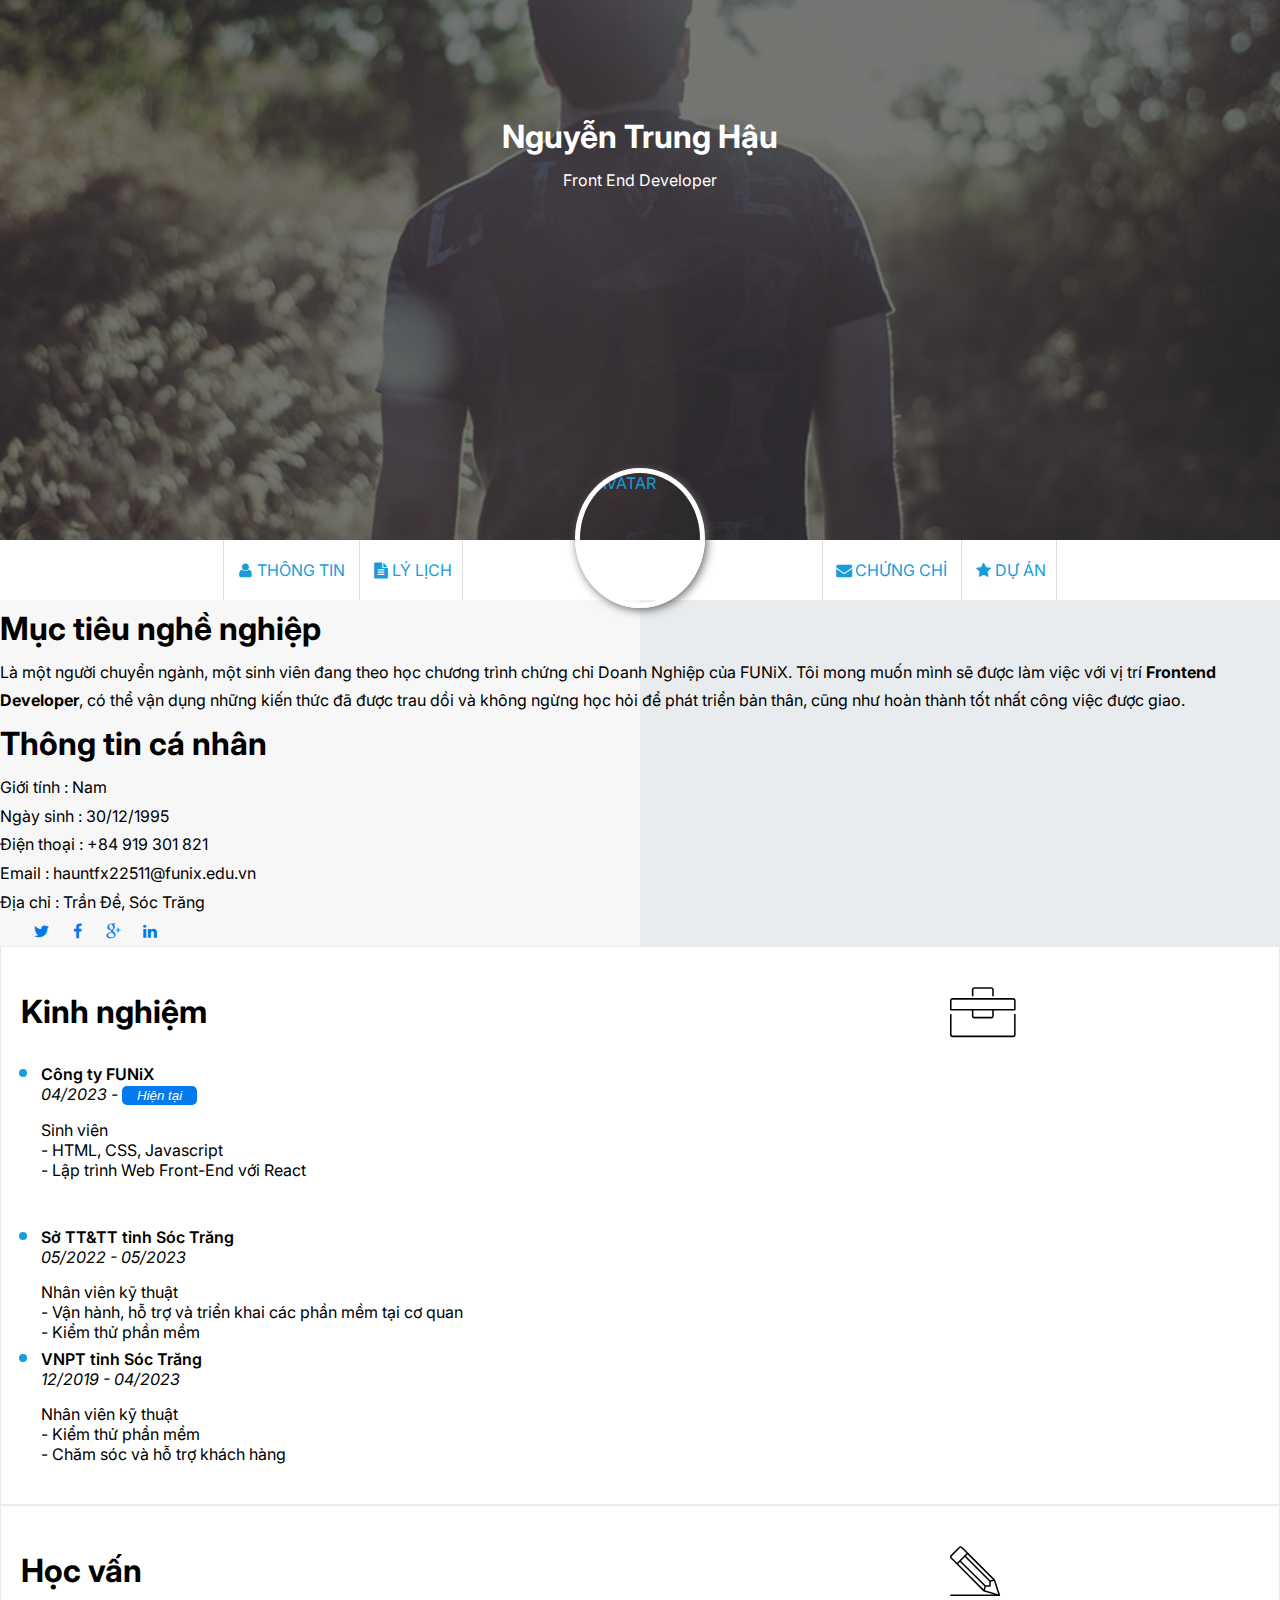
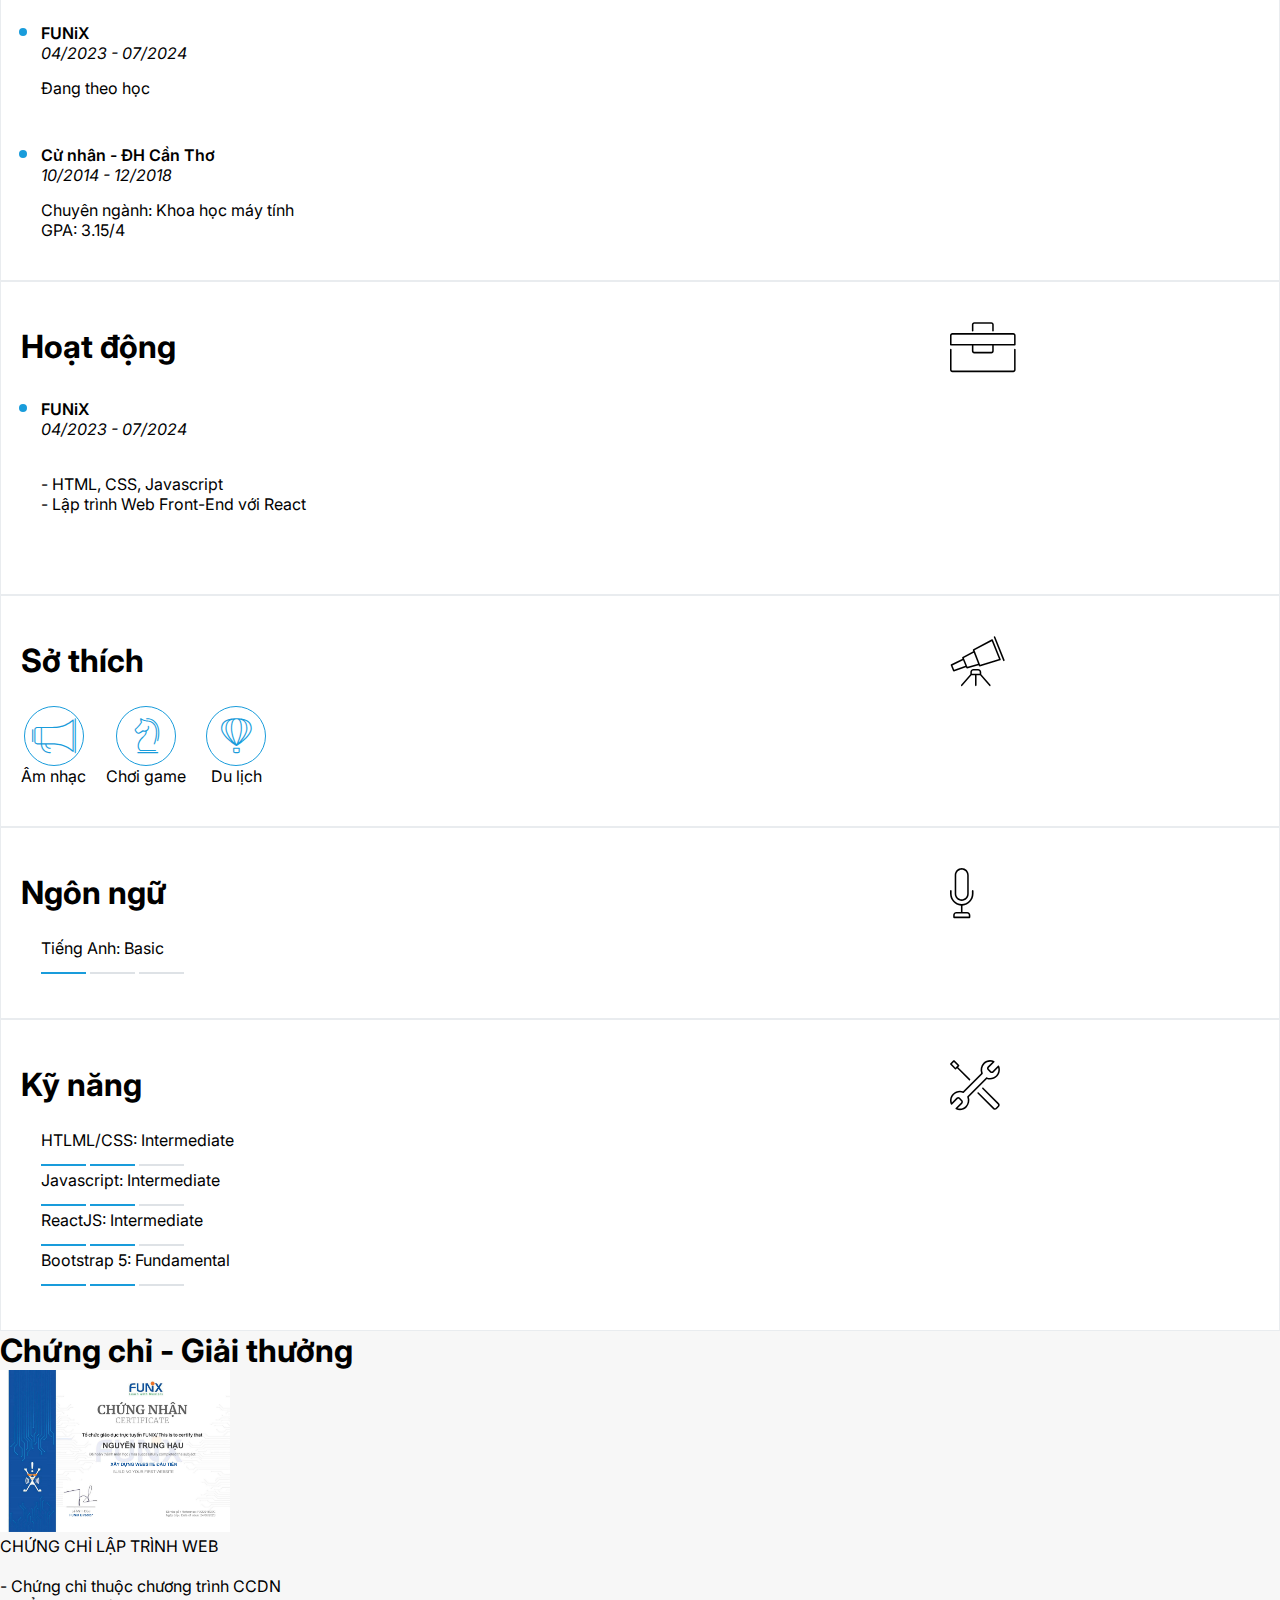
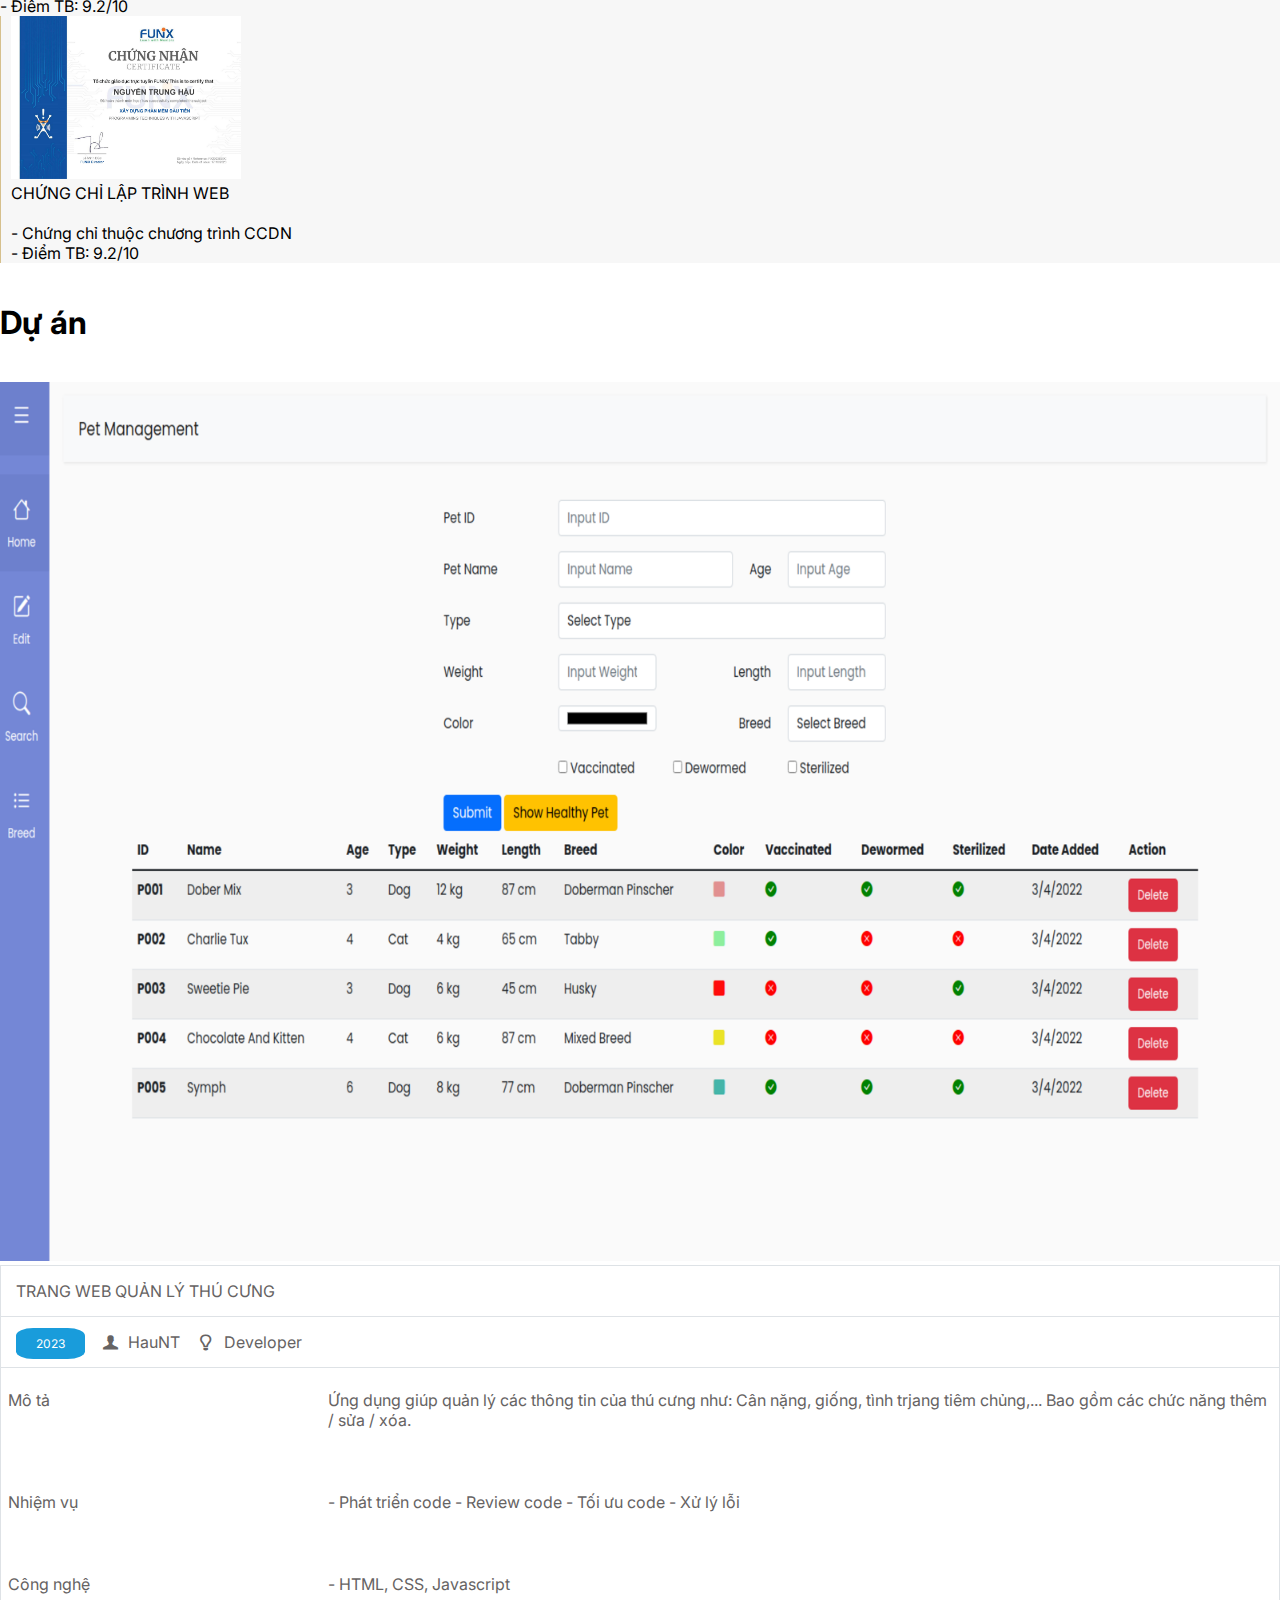
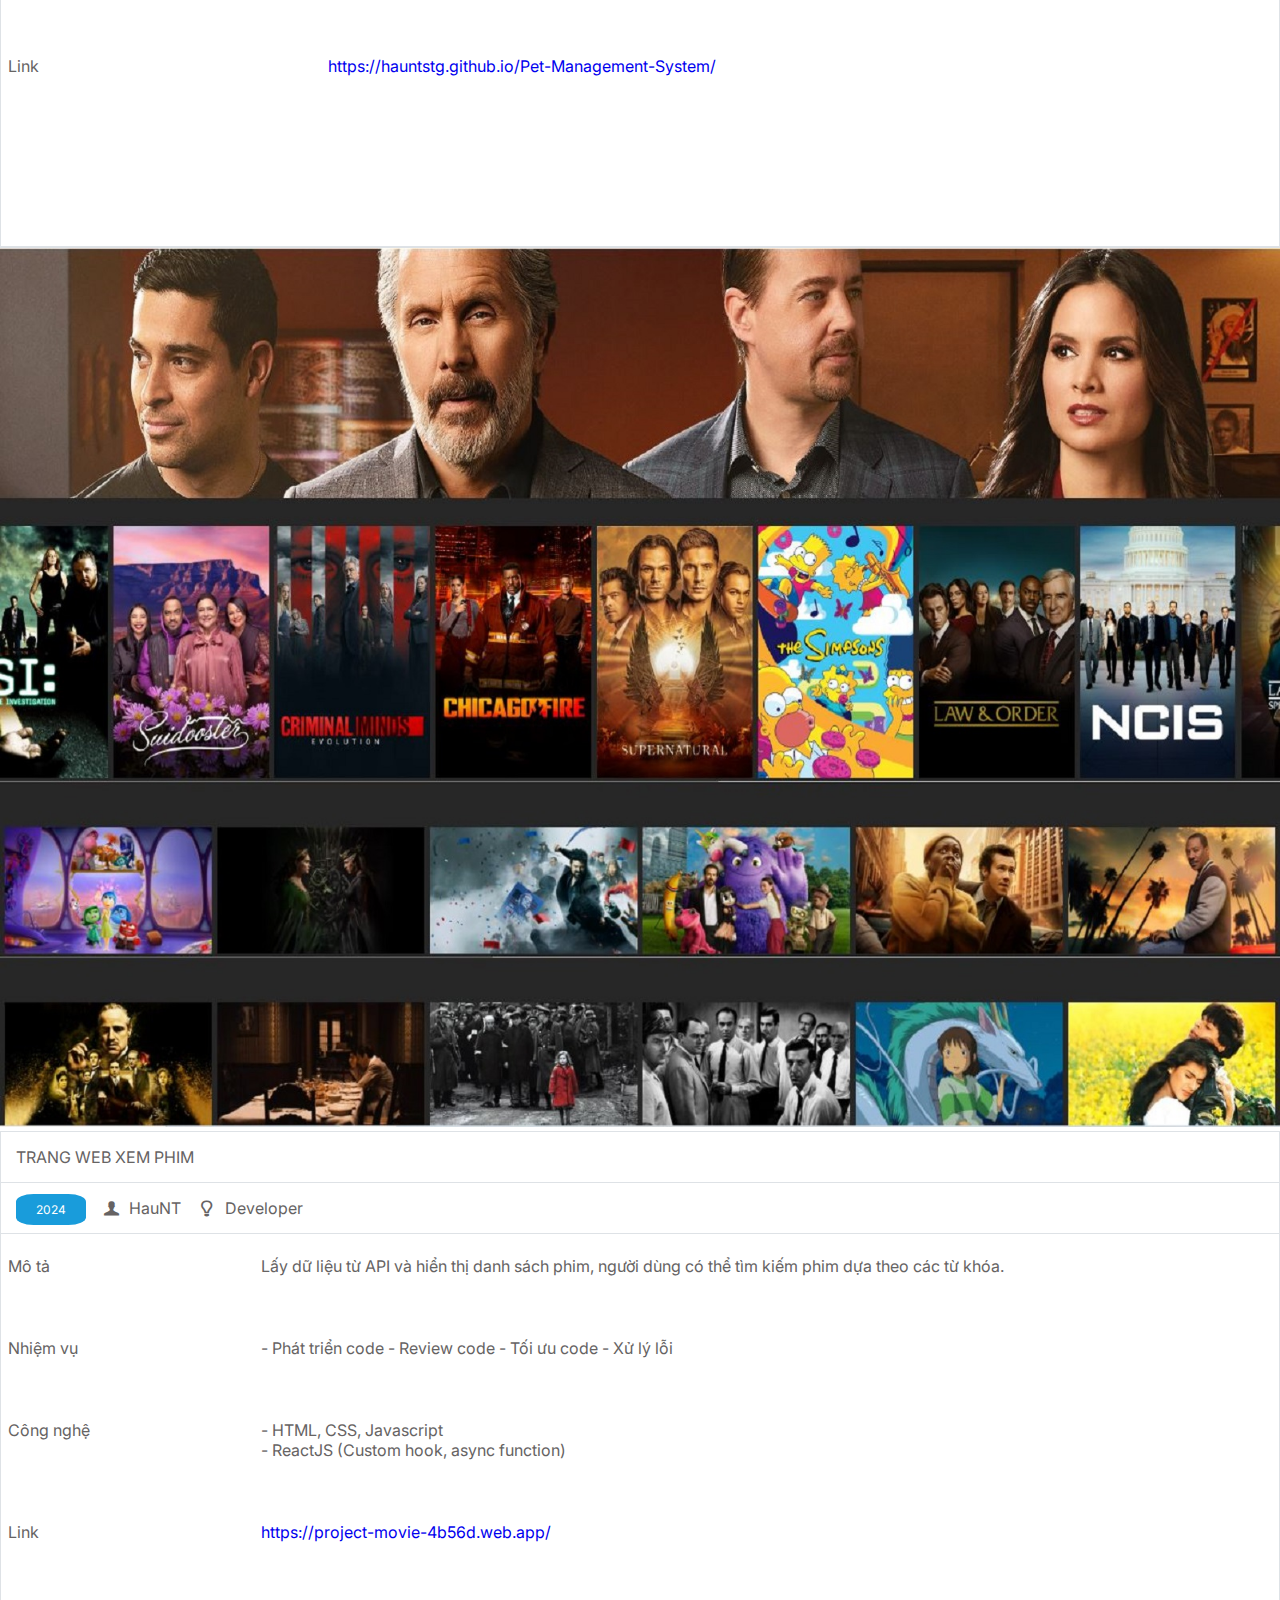
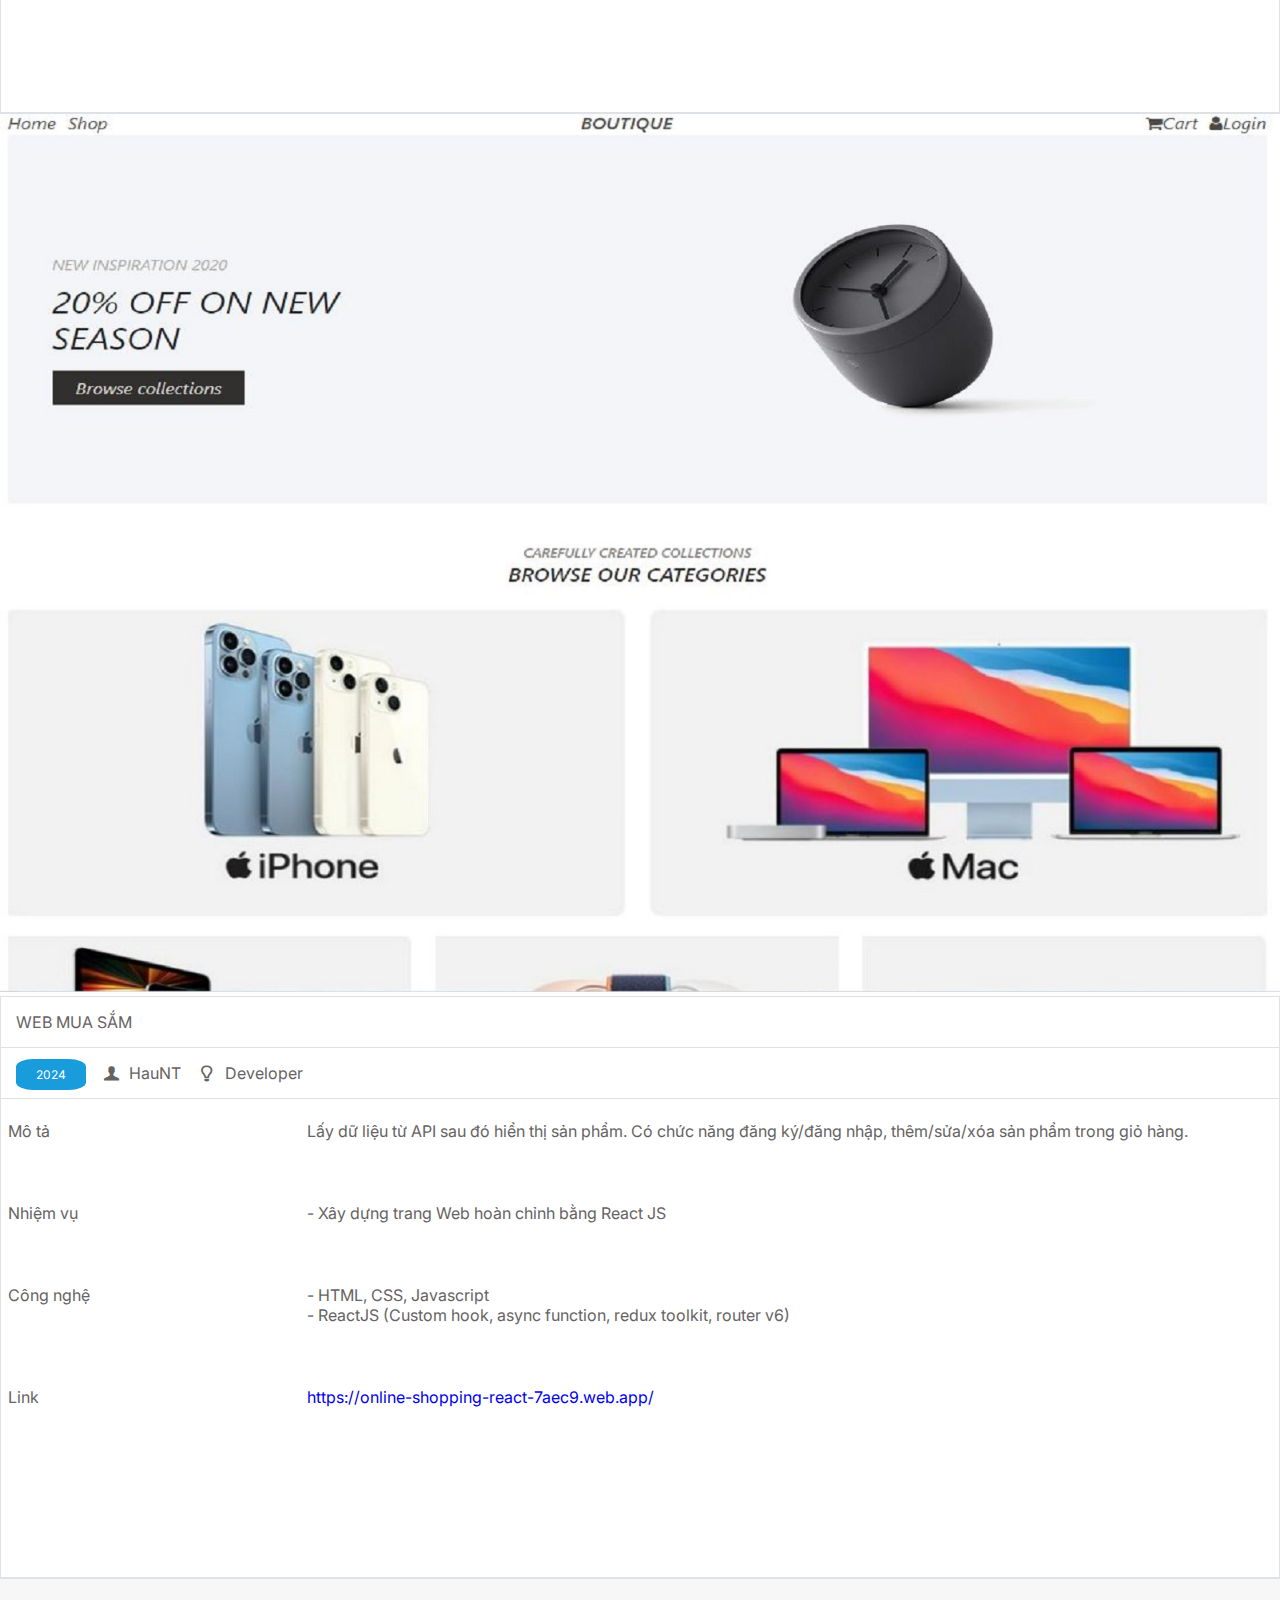
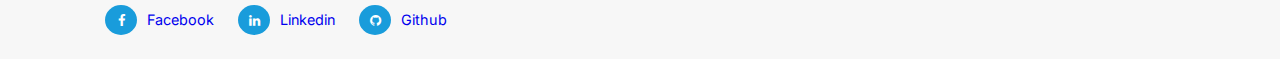
==== index.html @ 124a3ac3 "first commit" ====
<!DOCTYPE html>
<html lang="en">
  <head>
    <meta charset="UTF-8" />
    <meta http-equiv="X-UA-Compatible" content="IE=edge" />
    <meta name="viewport" content="width=device-width, initial-scale=1.0" />
    <link rel="stylesheet" href="./css/font.css" />
    <link rel="stylesheet" href="./css/laptop.css" />
    <link rel="stylesheet" href="./css/tablet.css" />
    <link rel="stylesheet" href="./css/mobile.css" />
    <link rel="preconnect" href="https://fonts.googleapis.com" />
    <link rel="preconnect" href="https://fonts.gstatic.com" crossorigin />
    <link
      href="https://fonts.googleapis.com/css2?family=Inter:wght@400;500;600;700&display=swap"
      rel="stylesheet"
    />
    <link
      href="https://cdn.jsdelivr.net/npm/bootstrap@5.0.2/dist/css/bootstrap.min.css"
      rel="stylesheet"
      integrity="sha384-EVSTQN3/azprG1Anm3QDgpJLIm9Nao0Yz1ztcQTwFspd3yD65VohhpuuCOmLASjC"
      crossorigin="anonymous"
    />
    <title>Assignment 03</title>
  </head>
  <body>
    <div id="banner" class="banner">
      <div class="name-job">
        <h1>Nguyễn Trung Hậu</h1>
        <span>Front End Developer</span>
      </div>
    </div>
    <!-- Navbar -->
    <section id="nav-bar">
      <nav class="container">
        <a href="#target"> <i class="icon-user"></i>Thông tin </a>
        <a href="#personal-info"> <i class="icon-doc-text-inv"></i>Lý lịch </a>
        <a href="#" class="empty">
          <img src="/images/myavatar.JPG" alt="Avatar" class="avatar" />
        </a>
        <a href="#certificate"> <i class="icon-mail-alt"></i>Chứng chỉ </a>
        <a href="#project"> <i class="icon-star-1"></i>Dự Án </a>
      </nav>
    </section>
    <!-- Target & Infor -->
    <section id="about" class="bg-grey">
      <div class="container-fluid">
        <div class="row">
          <div id="target" class="col-sm-6 py-5">
            <h1 class="section-title py-5">Mục tiêu nghề nghiệp</h1>
            <p>
              Là một người chuyển ngành, một sinh viên đang theo học chương
              trình chứng chỉ Doanh Nghiệp của FUNiX. Tôi mong muốn mình sẽ được
              làm việc với vị trí
              <b>Frontend Developer</b>, có thể vận dụng những kiến thức đã được
              trau dồi và không ngừng học hỏi để phát triển bản thân, cũng như
              hoàn thành tốt nhất công việc được giao.
            </p>
          </div>
          <div id="personal-info" class="col-sm-6 py-5">
            <h1 class="section-title py-5">Thông tin cá nhân</h1>
            <ul class="mt-40 info">
              <li><span>Giới tính</span> : Nam</li>
              <li><span>Ngày sinh</span> : 30/12/1995</li>
              <li><span>Điện thoại</span> : +84 919 301 821</li>
              <li><span>Email</span> : hauntfx22511@funix.edu.vn</li>
              <li><span>Địa chỉ</span> : Trần Đề, Sóc Trăng</li>
            </ul>
            <div class="social">
              <a href="https://www.facebook.com/hau.taurus" target="_blank"
                ><i class="icon-twitter"></i
              ></a>
              <a href="https://www.facebook.com/hau.taurus" target="_blank"
                ><i class="icon-facebook"></i
              ></a>
              <a href="https://www.facebook.com/hau.taurus" target="_blank"
                ><i class="icon-gplus"></i
              ></a>
              <a href="https://www.facebook.com/hau.taurus" target="_blank"
                ><i class="icon-linkedin"></i
              ></a>
            </div>
          </div>
        </div>
      </div>
    </section>
    <!-- THONG TIN NGHE NGHIEP -->
    <section id="job-info">
      <div class="container-md py-5">
        <div class="row gx-2 gy-4">
          <div class="col-md-4 col-sm-6">
            <!-- KINH NGHIEM -->
            <div class="experience">
              <h1>Kinh nghiệm</h1>
              <i class="ic-toolbox"></i>
              <div class="ex-detail">
                <ul>
                  <li>
                    <div class="ex-detail-title">Công ty FUNiX</div>
                    <div class="ex-detail-time">
                      04/2023 - <button class="current">Hiện tại</button>
                    </div>
                    Sinh viên
                    <br />- HTML, CSS, Javascript <br />- Lập trình Web
                    Front-End với React <br />
                  </li>
                  <li>
                    <div class="ex-detail-title">Sở TT&TT tỉnh Sóc Trăng</div>
                    <div class="ex-detail-time">05/2022 - 05/2023</div>
                    Nhân viên kỹ thuật
                    <br />- Vận hành, hỗ trợ và triển khai các phần mềm tại cơ
                    quan <br />- Kiểm thử phần mềm <br />
                  </li>
                  <li>
                    <div class="ex-detail-title">VNPT tỉnh Sóc Trăng</div>
                    <div class="ex-detail-time">12/2019 - 04/2023</div>
                    Nhân viên kỹ thuật
                    <br />- Kiểm thử phần mềm <br />- Chăm sóc và hỗ trợ khách
                    hàng <br />
                  </li>
                </ul>
              </div>
            </div>
          </div>
          <div class="col-md-4 col-sm-6">
            <!-- HOC VAN -->
            <div class="education">
              <h1>Học vấn</h1>
              <i class="ic-pencil"></i>
              <div class="edu-detail">
                <ul>
                  <li>
                    <div class="edu-detail-title">FUNiX</div>
                    <div class="edu-detail-time">04/2023 - 07/2024</div>
                    Đang theo học
                    <br />
                  </li>
                  <li>
                    <div class="edu-detail-title">Cử nhân - ĐH Cần Thơ</div>
                    <div class="edu-detail-time">10/2014 - 12/2018</div>
                    Chuyên ngành: Khoa học máy tính
                    <br />GPA: 3.15/4
                  </li>
                </ul>
              </div>
            </div>
          </div>
          <div class="col-md-4 col-sm-6">
            <!-- HOAT DONG -->
            <div class="activity">
              <h1>Hoạt động</h1>
              <i class="ic-toolbox"></i>
              <div class="act-detail">
                <ul>
                  <li>
                    <div class="act-detail-title">FUNiX</div>
                    <div class="act-detail-time">04/2023 - 07/2024</div>
                    <br />- HTML, CSS, Javascript <br />- Lập trình Web
                    Front-End với React <br />
                  </li>
                </ul>
              </div>
            </div>
          </div>
          <div class="col-md-4 col-sm-6">
            <!-- SO THICH -->
            <div class="hobby">
              <h1>Sở thích</h1>
              <i class="ic-telescope"></i>
              <div class="hob-detail">
                <div class="hob-item">
                  <div class="circle">
                    <i class="ic-megaphone"></i>
                  </div>
                  <span>Âm nhạc</span>
                </div>
                <div class="hob-item">
                  <div class="circle">
                    <i class="ic-strategy"></i>
                  </div>
                  <span>Chơi game</span>
                </div>
                <div class="hob-item">
                  <div class="circle">
                    <i class="ic-hotairballoon"></i>
                  </div>
                  <span>Du lịch</span>
                </div>
              </div>
            </div>
          </div>
          <div class="col-md-4 col-sm-6">
            <!-- NGON NGU -->
            <div class="language">
              <h1>Ngôn ngữ</h1>
              <i class="ic-mic"></i>
              <div class="lan-detail">
                <div class="lan-item">
                  <span>Tiếng Anh: Basic</span>
                  <div class="line-level">
                    <span class="level-active"></span>
                    <span class="level-empty"></span>
                    <span class="level-empty"></span>
                  </div>
                </div>
              </div>
            </div>
          </div>
          <div class="col-md-4 col-sm-6">
            <!-- KY NANG -->
            <div class="skill">
              <h1>Kỹ năng</h1>
              <i class="ic-tools-2"></i>
              <div class="skill-detail">
                <div class="skill-item">
                  <span>HTLML/CSS: Intermediate</span>
                  <div class="line-level">
                    <span class="level-active"></span>
                    <span class="level-active"></span>
                    <span class="level-empty"></span>
                  </div>
                </div>
                <div class="skill-item">
                  <span>Javascript: Intermediate</span>
                  <div class="line-level">
                    <span class="level-active"></span>
                    <span class="level-active"></span>
                    <span class="level-empty"></span>
                  </div>
                </div>
                <div class="skill-item">
                  <span>ReactJS: Intermediate</span>
                  <div class="line-level">
                    <span class="level-active"></span>
                    <span class="level-active"></span>
                    <span class="level-empty"></span>
                  </div>
                </div>
                <div class="skill-item">
                  <span>Bootstrap 5: Fundamental</span>
                  <div class="line-level">
                    <span class="level-active"></span>
                    <span class="level-active"></span>
                    <span class="level-empty"></span>
                  </div>
                </div>
              </div>
            </div>
          </div>
        </div>
      </div>
    </section>

    <!-- CHUNG CHI, GIAI THUONG -->
    <section id="certificate" class="bg-grey">
      <div class="container-md py-5">
        <h1 class="section-title pb-5">Chứng chỉ - Giải thưởng</h1>
        <div class="row row-cols-1 row-cols-sm-2 cer-list px-3">
          <div class="cer-item col d-flex flex-column flex-lg-row ps-0">
            <img src="images/html_css.jpg" alt="Certificate 1" />
            <div class="item-content">
              CHỨNG CHỈ LẬP TRÌNH WEB <br /><br />
              - Chứng chỉ thuộc chương trình CCDN <br />
              - Điểm TB: 9.2/10
            </div>
          </div>
          <div class="cer-item col d-flex flex-column flex-lg-row ps-0">
            <img src="images/javascript.jpg" alt="Certificate 1" />
            <div class="item-content">
              CHỨNG CHỈ LẬP TRÌNH WEB <br /><br />
              - Chứng chỉ thuộc chương trình CCDN <br />
              - Điểm TB: 9.2/10
            </div>
          </div>
        </div>
      </div>
    </section>

    <!-- DU AN -->
    <section id="project" class="mb-5">
      <div class="container-md">
        <h1 class="section-title">Dự án</h1>
        <div class="row pro-detail">
          <div class="col-sm-4">
            <a href="project_pet.html" target="_blank">
              <div class="pro-item">
                <img src="/images/project_2.png" alt="Project 2" />
                <div class="row1">TRANG WEB QUẢN LÝ THÚ CƯNG</div>
                <div class="row2">
                  <span>2023</span>
                  <span><i class="icon-user-1"></i>HauNT</span>
                  <span><i class="icon-lamp"></i>Developer</span>
                </div>
                <!-- TABLE -->
                <div class="row3">
                  <table class="pro-table">
                    <tr>
                      <td style="width: 25%">Mô tả</td>
                      <td>
                        Ứng dụng giúp quản lý các thông tin của thú cưng như:
                        Cân nặng, giống, tình trjang tiêm chủng,... Bao gồm các
                        chức năng thêm / sửa / xóa.
                      </td>
                    </tr>
                    <tr>
                      <td style="width: 25%">Nhiệm vụ</td>
                      <td>
                        - Phát triển code - Review code - Tối ưu code - Xử lý
                        lỗi
                      </td>
                    </tr>
                    <tr>
                      <td style="width: 25%">Công nghệ</td>
                      <td>- HTML, CSS, Javascript</td>
                    </tr>
                    <tr>
                      <td style="width: 25%">Link</td>
                      <td>
                        <a
                          href="https://hauntstg.github.io/Pet-Management-System"
                          target="_blank"
                          >https://hauntstg.github.io/Pet-Management-System/</a
                        >
                      </td>
                    </tr>
                  </table>
                </div>
              </div>
            </a>
          </div>
          <div class="col-sm-4">
            <a href="project_news.html" target="_blank">
              <div class="pro-item">
                <img src="/images/project_2.jpg" alt="Project 3" />
                <div class="row1">TRANG WEB XEM PHIM</div>
                <div class="row2">
                  <span>2024</span>
                  <span><i class="icon-user-1"></i>HauNT</span>
                  <span><i class="icon-lamp"></i>Developer</span>
                </div>
                <!-- TABLE -->
                <div class="row3">
                  <table class="pro-table">
                    <tr>
                      <td style="width: 25%">Mô tả</td>
                      <td>
                        Lấy dữ liệu từ API và hiển thị danh sách phim, người
                        dùng có thể tìm kiếm phim dựa theo các từ khóa.
                      </td>
                    </tr>
                    <tr>
                      <td style="width: 25%">Nhiệm vụ</td>
                      <td>
                        - Phát triển code - Review code - Tối ưu code - Xử lý
                        lỗi
                      </td>
                    </tr>
                    <tr>
                      <td style="width: 25%">Công nghệ</td>
                      <td>- HTML, CSS, Javascript </br> - ReactJS (Custom hook, async function)</td>
                    </tr>
                    <tr>
                      <td style="width: 25%">Link</td>
                      <td>
                        <a
                          href="https://project-movie-4b56d.web.app"
                          target="_blank"
                          >https://project-movie-4b56d.web.app/</a
                        >
                      </td>
                    </tr>
                  </table>
                </div>
              </div>
            </a>
          </div>
          <div class="col-sm-4">
            <a href="project_cv.html" target="_blank">
              <div class="pro-item">
                <img src="/images/project_3.jpg" alt="Project 1" />
                <div class="row1">WEB MUA SẮM</div>
                <div class="row2">
                  <span>2024</span>
                  <span><i class="icon-user-1"></i>HauNT</span>
                  <span><i class="icon-lamp"></i>Developer</span>
                </div>
                <!-- TABLE -->
                <div class="row3">
                  <table class="pro-table">
                    <tr>
                      <td style="width: 25%">Mô tả</td>
                      <td>
                        Lấy dữ liệu từ API sau đó hiển thị sản phẩm. Có chức năng đăng ký/đăng nhập, thêm/sửa/xóa sản phẩm trong giỏ hàng.
                      </td>
                    </tr>
                    <tr>
                      <td style="width: 25%">Nhiệm vụ</td>
                      <td>
                        - Xây dựng trang Web hoàn chỉnh bằng React JS
                      </td>
                    </tr>
                    <tr>
                      <td style="width: 25%">Công nghệ</td>
                      <td>- HTML, CSS, Javascript</br> - ReactJS (Custom hook, async function, redux toolkit, router v6)</td>
                    </tr>
                    <tr>
                      <td style="width: 25%">Link</td>
                      <td>
                        <a
                          href="https://online-shopping-react-7aec9.web.app"
                          target="_blank"
                          >https://online-shopping-react-7aec9.web.app/</a
                        >
                      </td>
                    </tr>
                  </table>
                </div>
              </div>
            </a>
          </div>
        </div>
      </div>
    </section>

    <!-- FOOTER -->
    <section id="footer" class="bg-grey">
      <div class="container">
        <div class="row">
          <div class="col-12">
            <ul class="d-flex justify-content-center">
              <li>
                <a href="https://www.facebook.com/hau.taurus" target="_blank"
                  ><i class="icon-facebook"></i>Facebook</a
                >
              </li>
              <li>
                <a href="https://www.facebook.com/hau.taurus" target="_blank"
                  ><i class="icon-linkedin"></i>Linkedin</a
                >
              </li>
              <li>
                <a href="https://github.com/hauntstg" target="_blank"
                  ><i class="icon-github-circled"></i>Github</a
                >
              </li>
            </ul>
          </div>
        </div>
      </div>
    </section>
  </body>
</html>
---- css/font.css ----
@font-face {
	font-family: 'open_sanslight';
	src: url('../fonts/OpenSans-Light-webfont.eot');
	src: url('../fonts/OpenSans-Light-webfont.eot#iefix') format('embedded-opentype'),
		url('../fonts/OpenSans-Light-webfont.woff') format('woff'),
		url('../fonts/OpenSans-Light-webfont.ttf') format('truetype'),
		url('../fonts/OpenSans-Light-webfont.svg#open_sanslight') format('svg');
	font-weight: normal;
	font-style: normal;

}

@font-face {
	font-family: 'open_sansitalic';
	src: url('../fonts/OpenSans-Italic-webfont.eot');
	src: url('../fonts/OpenSans-Italic-webfont.eot#iefix') format('embedded-opentype'),
		url('../fonts/OpenSans-Italic-webfont.woff') format('woff'),
		url('../fonts/OpenSans-Italic-webfont.ttf') format('truetype'),
		url('../fonts/OpenSans-Italic-webfont.svg#open_sansitalic') format('svg');
	font-weight: normal;
	font-style: normal;

}

@font-face {
	font-family: 'open_sanssemibold';
	src: url('../fonts/OpenSans-Semibold-webfont.eot');
	src: url('../fonts/OpenSans-Semibold-webfont.eot#iefix') format('embedded-opentype'),
		url('../fonts/OpenSans-Semibold-webfont.woff') format('woff'),
		url('../fonts/OpenSans-Semibold-webfont.ttf') format('truetype'),
		url('../fonts/OpenSans-Semibold-webfont.svg#open_sanssemibold') format('svg');
	font-weight: normal;
	font-style: normal;

}


@font-face {
	font-family: 'open_sanslight_italic';
	src: url('../fonts/OpenSans-LightItalic-webfont.eot');
	src: url('../fonts/OpenSans-LightItalic-webfont.eot#iefix') format('embedded-opentype'),
		url('../fonts/OpenSans-LightItalic-webfont.woff') format('woff'),
		url('../fonts/OpenSans-LightItalic-webfont.ttf') format('truetype'),
		url('../fonts/OpenSans-LightItalic-webfont.svg#open_sanslight_italic') format('svg');
	font-weight: normal;
	font-style: normal;

}

@font-face {
	font-family: 'open_sansregular';
	src: url('../fonts/OpenSans-Regular-webfont.eot');
	src: url('../fonts/OpenSans-Regular-webfont.eot#iefix') format('embedded-opentype'),
		url('../fonts/OpenSans-Regular-webfont.woff') format('woff'),
		url('../fonts/OpenSans-Regular-webfont.ttf') format('truetype'),
		url('../fonts/OpenSans-Regular-webfont.svg#open_sansregular') format('svg');
	font-weight: normal;
	font-style: normal;

}


@font-face {
	font-family: 'fontello';
	src: url('../fonts/fontello.eot');
	src: url('../fonts/fontello.eot#iefix') format('embedded-opentype'),
		url('../fonts/fontello.woff') format('woff'),
		url('../fonts/fontello.ttf') format('truetype'),
		url('../fonts/fontello.svg#fontello') format('svg');
	font-weight: normal;
	font-style: normal;
}

[class^="icon-"]:before,
[class*=" icon-"]:before {
	font-family: "fontello";
	font-style: normal;
	font-weight: normal;
	speak: none;

	display: inline-block;
	text-decoration: inherit;
	width: 1em;
	margin-right: .2em;
	text-align: center;
	/* opacity: .8; */

	/* For safety - reset parent styles, that can break glyph codes*/
	font-variant: normal;
	text-transform: none;

	/* fix buttons height, for twitter bootstrap */
	line-height: 1em;

	/* Animation center compensation - margins should be symmetric */
	/* remove if not needed */
	margin-left: .2em;

	/* you can be more comfortable with increased icons size */
	/* font-size: 120%; */

	/* Font smoothing. That was taken from TWBS */
	-webkit-font-smoothing: antialiased;
	-moz-osx-font-smoothing: grayscale;

	/* Uncomment for 3D effect */
	/* text-shadow: 1px 1px 1px rgba(127, 127, 127, 0.3); */
}

.icon-emo-happy:before {
	content: '\e800';
}

/* '' */
.icon-emo-wink:before {
	content: '\e801';
}

/* '' */
.icon-emo-wink2:before {
	content: '\e802';
}

/* '' */
.icon-emo-unhappy:before {
	content: '\e803';
}

/* '' */
.icon-emo-sleep:before {
	content: '\e804';
}

/* '' */
.icon-emo-thumbsup:before {
	content: '\e805';
}

/* '' */
.icon-emo-devil:before {
	content: '\e806';
}

/* '' */
.icon-emo-surprised:before {
	content: '\e807';
}

/* '' */
.icon-emo-tongue:before {
	content: '\e808';
}

/* '' */
.icon-emo-coffee:before {
	content: '\e809';
}

/* '' */
.icon-emo-sunglasses:before {
	content: '\e80a';
}

/* '' */
.icon-emo-displeased:before {
	content: '\e80b';
}

/* '' */
.icon-emo-beer:before {
	content: '\e80c';
}

/* '' */
.icon-emo-grin:before {
	content: '\e80d';
}

/* '' */
.icon-emo-angry:before {
	content: '\e80e';
}

/* '' */
.icon-emo-saint:before {
	content: '\e80f';
}

/* '' */
.icon-emo-cry:before {
	content: '\e810';
}

/* '' */
.icon-emo-shoot:before {
	content: '\e811';
}

/* '' */
.icon-emo-squint:before {
	content: '\e812';
}

/* '' */
.icon-emo-laugh:before {
	content: '\e813';
}

/* '' */
.icon-spin1:before {
	content: '\e814';
}

/* '' */
.icon-spin2:before {
	content: '\e815';
}

/* '' */
.icon-spin3:before {
	content: '\e816';
}

/* '' */
.icon-spin4:before {
	content: '\e817';
}

/* '' */
.icon-spin5:before {
	content: '\e818';
}

/* '' */
.icon-spin6:before {
	content: '\e819';
}

/* '' */
.icon-firefox:before {
	content: '\e81a';
}

/* '' */
.icon-chrome:before {
	content: '\e81b';
}

/* '' */
.icon-opera:before {
	content: '\e81c';
}

/* '' */
.icon-ie:before {
	content: '\e81d';
}

/* '' */
.icon-crown:before {
	content: '\e81e';
}

/* '' */
.icon-crown-plus:before {
	content: '\e81f';
}

/* '' */
.icon-crown-minus:before {
	content: '\e820';
}

/* '' */
.icon-marquee:before {
	content: '\e821';
}

/* '' */
.icon-glass:before {
	content: '\e822';
}

/* '' */
.icon-music:before {
	content: '\e823';
}

/* '' */
.icon-search:before {
	content: '\e824';
}

/* '' */
.icon-mail:before {
	content: '\e825';
}

/* '' */
.icon-mail-alt:before {
	content: '\e826';
}

/* '' */
.icon-mail-squared:before {
	content: '\e827';
}

/* '' */
.icon-heart:before {
	content: '\e828';
}

/* '' */
.icon-heart-empty:before {
	content: '\e829';
}

/* '' */
.icon-star-1:before {
	content: '\e82a';
}

/* '' */
.icon-star-empty-1:before {
	content: '\e82b';
}

/* '' */
.icon-star-half:before {
	content: '\e82c';
}

/* '' */
.icon-star-half-alt:before {
	content: '\e82d';
}

/* '' */
.icon-user:before {
	content: '\e82e';
}

/* '' */
.icon-user-plus:before {
	content: '\e82f';
}

/* '' */
.icon-user-times:before {
	content: '\e830';
}

/* '' */
.icon-users:before {
	content: '\e831';
}

/* '' */
.icon-male:before {
	content: '\e832';
}

/* '' */
.icon-female:before {
	content: '\e833';
}

/* '' */
.icon-child:before {
	content: '\e834';
}

/* '' */
.icon-user-secret:before {
	content: '\e835';
}

/* '' */
.icon-video:before {
	content: '\e836';
}

/* '' */
.icon-videocam:before {
	content: '\e837';
}

/* '' */
.icon-picture:before {
	content: '\e838';
}

/* '' */
.icon-camera:before {
	content: '\e839';
}

/* '' */
.icon-camera-alt:before {
	content: '\e83a';
}

/* '' */
.icon-th-large:before {
	content: '\e83b';
}

/* '' */
.icon-th:before {
	content: '\e83c';
}

/* '' */
.icon-th-list:before {
	content: '\e83d';
}

/* '' */
.icon-ok:before {
	content: '\e83e';
}

/* '' */
.icon-ok-circled:before {
	content: '\e83f';
}

/* '' */
.icon-ok-circled2:before {
	content: '\e840';
}

/* '' */
.icon-ok-squared:before {
	content: '\e841';
}

/* '' */
.icon-cancel:before {
	content: '\e842';
}

/* '' */
.icon-cancel-circled:before {
	content: '\e843';
}

/* '' */
.icon-cancel-circled2:before {
	content: '\e844';
}

/* '' */
.icon-plus:before {
	content: '\e845';
}

/* '' */
.icon-plus-circled:before {
	content: '\e846';
}

/* '' */
.icon-plus-squared:before {
	content: '\e847';
}

/* '' */
.icon-plus-squared-alt:before {
	content: '\e848';
}

/* '' */
.icon-minus:before {
	content: '\e849';
}

/* '' */
.icon-minus-circled:before {
	content: '\e84a';
}

/* '' */
.icon-minus-squared:before {
	content: '\e84b';
}

/* '' */
.icon-minus-squared-alt:before {
	content: '\e84c';
}

/* '' */
.icon-help:before {
	content: '\e84d';
}

/* '' */
.icon-help-circled:before {
	content: '\e84e';
}

/* '' */
.icon-info-circled:before {
	content: '\e84f';
}

/* '' */
.icon-info:before {
	content: '\e850';
}

/* '' */
.icon-home:before {
	content: '\e851';
}

/* '' */
.icon-link:before {
	content: '\e852';
}

/* '' */
.icon-unlink:before {
	content: '\e853';
}

/* '' */
.icon-link-ext:before {
	content: '\e854';
}

/* '' */
.icon-link-ext-alt:before {
	content: '\e855';
}

/* '' */
.icon-attach:before {
	content: '\e856';
}

/* '' */
.icon-lock:before {
	content: '\e857';
}

/* '' */
.icon-lock-open:before {
	content: '\e858';
}

/* '' */
.icon-lock-open-alt:before {
	content: '\e859';
}

/* '' */
.icon-pin:before {
	content: '\e85a';
}

/* '' */
.icon-eye:before {
	content: '\e85b';
}

/* '' */
.icon-eye-off:before {
	content: '\e85c';
}

/* '' */
.icon-tag-1:before {
	content: '\e85d';
}

/* '' */
.icon-tags:before {
	content: '\e85e';
}

/* '' */
.icon-bookmark:before {
	content: '\e85f';
}

/* '' */
.icon-bookmark-empty:before {
	content: '\e860';
}

/* '' */
.icon-flag:before {
	content: '\e861';
}

/* '' */
.icon-flag-empty:before {
	content: '\e862';
}

/* '' */
.icon-flag-checkered:before {
	content: '\e863';
}

/* '' */
.icon-thumbs-up:before {
	content: '\e864';
}

/* '' */
.icon-thumbs-down:before {
	content: '\e865';
}

/* '' */
.icon-thumbs-up-alt:before {
	content: '\e866';
}

/* '' */
.icon-thumbs-down-alt:before {
	content: '\e867';
}

/* '' */
.icon-download:before {
	content: '\e868';
}

/* '' */
.icon-upload:before {
	content: '\e869';
}

/* '' */
.icon-download-cloud:before {
	content: '\e86a';
}

/* '' */
.icon-upload-cloud:before {
	content: '\e86b';
}

/* '' */
.icon-reply:before {
	content: '\e86c';
}

/* '' */
.icon-reply-all:before {
	content: '\e86d';
}

/* '' */
.icon-forward:before {
	content: '\e86e';
}

/* '' */
.icon-quote-left:before {
	content: '\e86f';
}

/* '' */
.icon-quote-right:before {
	content: '\e870';
}

/* '' */
.icon-code:before {
	content: '\e871';
}

/* '' */
.icon-export:before {
	content: '\e872';
}

/* '' */
.icon-export-alt:before {
	content: '\e873';
}

/* '' */
.icon-share:before {
	content: '\e874';
}

/* '' */
.icon-share-squared:before {
	content: '\e875';
}

/* '' */
.icon-pencil:before {
	content: '\e876';
}

/* '' */
.icon-pencil-squared:before {
	content: '\e877';
}

/* '' */
.icon-edit:before {
	content: '\e878';
}

/* '' */
.icon-print:before {
	content: '\e879';
}

/* '' */
.icon-retweet:before {
	content: '\e87a';
}

/* '' */
.icon-keyboard:before {
	content: '\e87b';
}

/* '' */
.icon-gamepad:before {
	content: '\e87c';
}

/* '' */
.icon-comment:before {
	content: '\e87d';
}

/* '' */
.icon-chat:before {
	content: '\e87e';
}

/* '' */
.icon-comment-empty:before {
	content: '\e87f';
}

/* '' */
.icon-chat-empty:before {
	content: '\e880';
}

/* '' */
.icon-bell:before {
	content: '\e881';
}

/* '' */
.icon-bell-alt:before {
	content: '\e882';
}

/* '' */
.icon-bell-off:before {
	content: '\e883';
}

/* '' */
.icon-bell-off-empty:before {
	content: '\e884';
}

/* '' */
.icon-attention-alt:before {
	content: '\e885';
}

/* '' */
.icon-attention:before {
	content: '\e886';
}

/* '' */
.icon-attention-circled:before {
	content: '\e887';
}

/* '' */
.icon-location:before {
	content: '\e888';
}

/* '' */
.icon-direction:before {
	content: '\e889';
}

/* '' */
.icon-compass:before {
	content: '\e88a';
}

/* '' */
.icon-trash:before {
	content: '\e88b';
}

/* '' */
.icon-trash-empty:before {
	content: '\e88c';
}

/* '' */
.icon-doc:before {
	content: '\e88d';
}

/* '' */
.icon-docs:before {
	content: '\e88e';
}

/* '' */
.icon-doc-text:before {
	content: '\e88f';
}

/* '' */
.icon-doc-inv:before {
	content: '\e890';
}

/* '' */
.icon-doc-text-inv:before {
	content: '\e891';
}

/* '' */
.icon-file-pdf:before {
	content: '\e892';
}

/* '' */
.icon-file-word:before {
	content: '\e893';
}

/* '' */
.icon-file-excel:before {
	content: '\e894';
}

/* '' */
.icon-file-powerpoint:before {
	content: '\e895';
}

/* '' */
.icon-file-image:before {
	content: '\e896';
}

/* '' */
.icon-file-archive:before {
	content: '\e897';
}

/* '' */
.icon-file-audio:before {
	content: '\e898';
}

/* '' */
.icon-file-video:before {
	content: '\e899';
}

/* '' */
.icon-file-code:before {
	content: '\e89a';
}

/* '' */
.icon-folder:before {
	content: '\e89b';
}

/* '' */
.icon-folder-open:before {
	content: '\e89c';
}

/* '' */
.icon-folder-empty:before {
	content: '\e89d';
}

/* '' */
.icon-folder-open-empty:before {
	content: '\e89e';
}

/* '' */
.icon-box:before {
	content: '\e89f';
}

/* '' */
.icon-rss:before {
	content: '\e8a0';
}

/* '' */
.icon-rss-squared:before {
	content: '\e8a1';
}

/* '' */
.icon-phone:before {
	content: '\e8a2';
}

/* '' */
.icon-phone-squared:before {
	content: '\e8a3';
}

/* '' */
.icon-fax:before {
	content: '\e8a4';
}

/* '' */
.icon-menu:before {
	content: '\e8a5';
}

/* '' */
.icon-cog:before {
	content: '\e8a6';
}

/* '' */
.icon-cog-alt:before {
	content: '\e8a7';
}

/* '' */
.icon-wrench:before {
	content: '\e8a8';
}

/* '' */
.icon-sliders:before {
	content: '\e8a9';
}

/* '' */
.icon-basket:before {
	content: '\e8aa';
}

/* '' */
.icon-cart-plus:before {
	content: '\e8ab';
}

/* '' */
.icon-cart-arrow-down:before {
	content: '\e8ac';
}

/* '' */
.icon-calendar:before {
	content: '\e8ad';
}

/* '' */
.icon-calendar-empty:before {
	content: '\e8ae';
}

/* '' */
.icon-login:before {
	content: '\e8af';
}

/* '' */
.icon-logout:before {
	content: '\e8b0';
}

/* '' */
.icon-mic:before {
	content: '\e8b1';
}

/* '' */
.icon-mute:before {
	content: '\e8b2';
}

/* '' */
.icon-volume-off:before {
	content: '\e8b3';
}

/* '' */
.icon-volume-down:before {
	content: '\e8b4';
}

/* '' */
.icon-volume-up:before {
	content: '\e8b5';
}

/* '' */
.icon-headphones:before {
	content: '\e8b6';
}

/* '' */
.icon-clock:before {
	content: '\e8b7';
}

/* '' */
.icon-lightbulb:before {
	content: '\e8b8';
}

/* '' */
.icon-block:before {
	content: '\e8b9';
}

/* '' */
.icon-resize-full:before {
	content: '\e8ba';
}

/* '' */
.icon-resize-full-alt:before {
	content: '\e8bb';
}

/* '' */
.icon-resize-small:before {
	content: '\e8bc';
}

/* '' */
.icon-resize-vertical:before {
	content: '\e8bd';
}

/* '' */
.icon-resize-horizontal:before {
	content: '\e8be';
}

/* '' */
.icon-move:before {
	content: '\e8bf';
}

/* '' */
.icon-zoom-in:before {
	content: '\e8c0';
}

/* '' */
.icon-zoom-out:before {
	content: '\e8c1';
}

/* '' */
.icon-down-circled2:before {
	content: '\e8c2';
}

/* '' */
.icon-up-circled2:before {
	content: '\e8c3';
}

/* '' */
.icon-left-circled2:before {
	content: '\e8c4';
}

/* '' */
.icon-right-circled2:before {
	content: '\e8c5';
}

/* '' */
.icon-down-dir:before {
	content: '\e8c6';
}

/* '' */
.icon-up-dir:before {
	content: '\e8c7';
}

/* '' */
.icon-left-dir:before {
	content: '\e8c8';
}

/* '' */
.icon-right-dir:before {
	content: '\e8c9';
}

/* '' */
.icon-down-open:before {
	content: '\e8ca';
}

/* '' */
.icon-left-open:before {
	content: '\e8cb';
}

/* '' */
.icon-right-open:before {
	content: '\e8cc';
}

/* '' */
.icon-up-open:before {
	content: '\e8cd';
}

/* '' */
.icon-angle-left:before {
	content: '\e8ce';
}

/* '' */
.icon-angle-right:before {
	content: '\e8cf';
}

/* '' */
.icon-angle-up:before {
	content: '\e8d0';
}

/* '' */
.icon-angle-down:before {
	content: '\e8d1';
}

/* '' */
.icon-angle-circled-left:before {
	content: '\e8d2';
}

/* '' */
.icon-angle-circled-right:before {
	content: '\e8d3';
}

/* '' */
.icon-angle-circled-up:before {
	content: '\e8d4';
}

/* '' */
.icon-angle-circled-down:before {
	content: '\e8d5';
}

/* '' */
.icon-angle-double-left:before {
	content: '\e8d6';
}

/* '' */
.icon-angle-double-right:before {
	content: '\e8d7';
}

/* '' */
.icon-angle-double-up:before {
	content: '\e8d8';
}

/* '' */
.icon-angle-double-down:before {
	content: '\e8d9';
}

/* '' */
.icon-down:before {
	content: '\e8da';
}

/* '' */
.icon-left:before {
	content: '\e8db';
}

/* '' */
.icon-right:before {
	content: '\e8dc';
}

/* '' */
.icon-up:before {
	content: '\e8dd';
}

/* '' */
.icon-down-big:before {
	content: '\e8de';
}

/* '' */
.icon-left-big:before {
	content: '\e8df';
}

/* '' */
.icon-right-big:before {
	content: '\e8e0';
}

/* '' */
.icon-up-big:before {
	content: '\e8e1';
}

/* '' */
.icon-right-hand:before {
	content: '\e8e2';
}

/* '' */
.icon-left-hand:before {
	content: '\e8e3';
}

/* '' */
.icon-up-hand:before {
	content: '\e8e4';
}

/* '' */
.icon-down-hand:before {
	content: '\e8e5';
}

/* '' */
.icon-left-circled:before {
	content: '\e8e6';
}

/* '' */
.icon-right-circled:before {
	content: '\e8e7';
}

/* '' */
.icon-up-circled:before {
	content: '\e8e8';
}

/* '' */
.icon-down-circled:before {
	content: '\e8e9';
}

/* '' */
.icon-cw:before {
	content: '\e8ea';
}

/* '' */
.icon-ccw:before {
	content: '\e8eb';
}

/* '' */
.icon-arrows-cw:before {
	content: '\e8ec';
}

/* '' */
.icon-level-up:before {
	content: '\e8ed';
}

/* '' */
.icon-level-down:before {
	content: '\e8ee';
}

/* '' */
.icon-shuffle:before {
	content: '\e8ef';
}

/* '' */
.icon-exchange:before {
	content: '\e8f0';
}

/* '' */
.icon-history:before {
	content: '\e8f1';
}

/* '' */
.icon-expand:before {
	content: '\e8f2';
}

/* '' */
.icon-collapse:before {
	content: '\e8f3';
}

/* '' */
.icon-expand-right:before {
	content: '\e8f4';
}

/* '' */
.icon-collapse-left:before {
	content: '\e8f5';
}

/* '' */
.icon-play:before {
	content: '\e8f6';
}

/* '' */
.icon-play-circled:before {
	content: '\e8f7';
}

/* '' */
.icon-play-circled2:before {
	content: '\e8f8';
}

/* '' */
.icon-stop:before {
	content: '\e8f9';
}

/* '' */
.icon-pause:before {
	content: '\e8fa';
}

/* '' */
.icon-to-end:before {
	content: '\e8fb';
}

/* '' */
.icon-to-end-alt:before {
	content: '\e8fc';
}

/* '' */
.icon-to-start:before {
	content: '\e8fd';
}

/* '' */
.icon-to-start-alt:before {
	content: '\e8fe';
}

/* '' */
.icon-fast-fw:before {
	content: '\e8ff';
}

/* '' */
.icon-fast-bw:before {
	content: '\e900';
}

/* '' */
.icon-eject:before {
	content: '\e901';
}

/* '' */
.icon-target:before {
	content: '\e902';
}

/* '' */
.icon-signal:before {
	content: '\e903';
}

/* '' */
.icon-wifi:before {
	content: '\e904';
}

/* '' */
.icon-award:before {
	content: '\e905';
}

/* '' */
.icon-desktop:before {
	content: '\e906';
}

/* '' */
.icon-laptop:before {
	content: '\e907';
}

/* '' */
.icon-tablet:before {
	content: '\e908';
}

/* '' */
.icon-mobile:before {
	content: '\e909';
}

/* '' */
.icon-inbox:before {
	content: '\e90a';
}

/* '' */
.icon-globe:before {
	content: '\e90b';
}

/* '' */
.icon-sun:before {
	content: '\e90c';
}

/* '' */
.icon-cloud:before {
	content: '\e90d';
}

/* '' */
.icon-flash:before {
	content: '\e90e';
}

/* '' */
.icon-moon:before {
	content: '\e90f';
}

/* '' */
.icon-umbrella-1:before {
	content: '\e910';
}

/* '' */
.icon-flight:before {
	content: '\e911';
}

/* '' */
.icon-fighter-jet:before {
	content: '\e912';
}

/* '' */
.icon-paper-plane:before {
	content: '\e913';
}

/* '' */
.icon-paper-plane-empty:before {
	content: '\e914';
}

/* '' */
.icon-space-shuttle:before {
	content: '\e915';
}

/* '' */
.icon-leaf:before {
	content: '\e916';
}

/* '' */
.icon-font:before {
	content: '\e917';
}

/* '' */
.icon-bold:before {
	content: '\e918';
}

/* '' */
.icon-medium:before {
	content: '\e919';
}

/* '' */
.icon-italic:before {
	content: '\e91a';
}

/* '' */
.icon-header:before {
	content: '\e91b';
}

/* '' */
.icon-paragraph:before {
	content: '\e91c';
}

/* '' */
.icon-text-height:before {
	content: '\e91d';
}

/* '' */
.icon-text-width:before {
	content: '\e91e';
}

/* '' */
.icon-align-left:before {
	content: '\e91f';
}

/* '' */
.icon-align-center:before {
	content: '\e920';
}

/* '' */
.icon-align-right:before {
	content: '\e921';
}

/* '' */
.icon-align-justify:before {
	content: '\e922';
}

/* '' */
.icon-list:before {
	content: '\e923';
}

/* '' */
.icon-indent-left:before {
	content: '\e924';
}

/* '' */
.icon-indent-right:before {
	content: '\e925';
}

/* '' */
.icon-list-bullet:before {
	content: '\e926';
}

/* '' */
.icon-list-numbered:before {
	content: '\e927';
}

/* '' */
.icon-strike:before {
	content: '\e928';
}

/* '' */
.icon-underline:before {
	content: '\e929';
}

/* '' */
.icon-superscript:before {
	content: '\e92a';
}

/* '' */
.icon-subscript:before {
	content: '\e92b';
}

/* '' */
.icon-table:before {
	content: '\e92c';
}

/* '' */
.icon-columns:before {
	content: '\e92d';
}

/* '' */
.icon-crop:before {
	content: '\e92e';
}

/* '' */
.icon-scissors:before {
	content: '\e92f';
}

/* '' */
.icon-paste:before {
	content: '\e930';
}

/* '' */
.icon-briefcase:before {
	content: '\e931';
}

/* '' */
.icon-suitcase:before {
	content: '\e932';
}

/* '' */
.icon-ellipsis:before {
	content: '\e933';
}

/* '' */
.icon-ellipsis-vert:before {
	content: '\e934';
}

/* '' */
.icon-off:before {
	content: '\e935';
}

/* '' */
.icon-road:before {
	content: '\e936';
}

/* '' */
.icon-list-alt:before {
	content: '\e937';
}

/* '' */
.icon-qrcode:before {
	content: '\e938';
}

/* '' */
.icon-barcode:before {
	content: '\e939';
}

/* '' */
.icon-book:before {
	content: '\e93a';
}

/* '' */
.icon-ajust:before {
	content: '\e93b';
}

/* '' */
.icon-tint:before {
	content: '\e93c';
}

/* '' */
.icon-toggle-off:before {
	content: '\e93d';
}

/* '' */
.icon-toggle-on:before {
	content: '\e93e';
}

/* '' */
.icon-check:before {
	content: '\e93f';
}

/* '' */
.icon-check-empty:before {
	content: '\e940';
}

/* '' */
.icon-circle:before {
	content: '\e941';
}

/* '' */
.icon-circle-empty:before {
	content: '\e942';
}

/* '' */
.icon-circle-thin:before {
	content: '\e943';
}

/* '' */
.icon-circle-notch:before {
	content: '\e944';
}

/* '' */
.icon-dot-circled:before {
	content: '\e945';
}

/* '' */
.icon-asterisk:before {
	content: '\e946';
}

/* '' */
.icon-gift:before {
	content: '\e947';
}

/* '' */
.icon-fire:before {
	content: '\e948';
}

/* '' */
.icon-magnet:before {
	content: '\e949';
}

/* '' */
.icon-chart-bar:before {
	content: '\e94a';
}

/* '' */
.icon-chart-area:before {
	content: '\e94b';
}

/* '' */
.icon-chart-pie:before {
	content: '\e94c';
}

/* '' */
.icon-chart-line:before {
	content: '\e94d';
}

/* '' */
.icon-ticket:before {
	content: '\e94e';
}

/* '' */
.icon-credit-card:before {
	content: '\e94f';
}

/* '' */
.icon-floppy:before {
	content: '\e950';
}

/* '' */
.icon-megaphone:before {
	content: '\e951';
}

/* '' */
.icon-hdd:before {
	content: '\e952';
}

/* '' */
.icon-key:before {
	content: '\e953';
}

/* '' */
.icon-fork:before {
	content: '\e954';
}

/* '' */
.icon-rocket:before {
	content: '\e955';
}

/* '' */
.icon-bug:before {
	content: '\e956';
}

/* '' */
.icon-certificate:before {
	content: '\e957';
}

/* '' */
.icon-tasks:before {
	content: '\e958';
}

/* '' */
.icon-filter:before {
	content: '\e959';
}

/* '' */
.icon-beaker:before {
	content: '\e95a';
}

/* '' */
.icon-magic:before {
	content: '\e95b';
}

/* '' */
.icon-cab:before {
	content: '\e95c';
}

/* '' */
.icon-taxi:before {
	content: '\e95d';
}

/* '' */
.icon-truck:before {
	content: '\e95e';
}

/* '' */
.icon-bus:before {
	content: '\e95f';
}

/* '' */
.icon-bicycle:before {
	content: '\e960';
}

/* '' */
.icon-motorcycle:before {
	content: '\e961';
}

/* '' */
.icon-train:before {
	content: '\e962';
}

/* '' */
.icon-subway:before {
	content: '\e963';
}

/* '' */
.icon-ship:before {
	content: '\e964';
}

/* '' */
.icon-money:before {
	content: '\e965';
}

/* '' */
.icon-euro:before {
	content: '\e966';
}

/* '' */
.icon-pound:before {
	content: '\e967';
}

/* '' */
.icon-dollar:before {
	content: '\e968';
}

/* '' */
.icon-rupee:before {
	content: '\e969';
}

/* '' */
.icon-yen:before {
	content: '\e96a';
}

/* '' */
.icon-rouble:before {
	content: '\e96b';
}

/* '' */
.icon-shekel:before {
	content: '\e96c';
}

/* '' */
.icon-try:before {
	content: '\e96d';
}

/* '' */
.icon-won:before {
	content: '\e96e';
}

/* '' */
.icon-bitcoin:before {
	content: '\e96f';
}

/* '' */
.icon-viacoin:before {
	content: '\e970';
}

/* '' */
.icon-sort:before {
	content: '\e971';
}

/* '' */
.icon-sort-down:before {
	content: '\e972';
}

/* '' */
.icon-sort-up:before {
	content: '\e973';
}

/* '' */
.icon-sort-alt-up:before {
	content: '\e974';
}

/* '' */
.icon-sort-alt-down:before {
	content: '\e975';
}

/* '' */
.icon-sort-name-up:before {
	content: '\e976';
}

/* '' */
.icon-sort-name-down:before {
	content: '\e977';
}

/* '' */
.icon-sort-number-up:before {
	content: '\e978';
}

/* '' */
.icon-sort-number-down:before {
	content: '\e979';
}

/* '' */
.icon-hammer:before {
	content: '\e97a';
}

/* '' */
.icon-gauge:before {
	content: '\e97b';
}

/* '' */
.icon-sitemap:before {
	content: '\e97c';
}

/* '' */
.icon-spinner:before {
	content: '\e97d';
}

/* '' */
.icon-coffee:before {
	content: '\e97e';
}

/* '' */
.icon-food:before {
	content: '\e97f';
}

/* '' */
.icon-beer:before {
	content: '\e980';
}

/* '' */
.icon-user-md:before {
	content: '\e981';
}

/* '' */
.icon-stethoscope:before {
	content: '\e982';
}

/* '' */
.icon-heartbeat:before {
	content: '\e983';
}

/* '' */
.icon-ambulance:before {
	content: '\e984';
}

/* '' */
.icon-medkit:before {
	content: '\e985';
}

/* '' */
.icon-h-sigh:before {
	content: '\e986';
}

/* '' */
.icon-bed:before {
	content: '\e987';
}

/* '' */
.icon-hospital:before {
	content: '\e988';
}

/* '' */
.icon-building:before {
	content: '\e989';
}

/* '' */
.icon-building-filled:before {
	content: '\e98a';
}

/* '' */
.icon-bank:before {
	content: '\e98b';
}

/* '' */
.icon-smile:before {
	content: '\e98c';
}

/* '' */
.icon-frown:before {
	content: '\e98d';
}

/* '' */
.icon-meh:before {
	content: '\e98e';
}

/* '' */
.icon-anchor:before {
	content: '\e98f';
}

/* '' */
.icon-terminal:before {
	content: '\e990';
}

/* '' */
.icon-eraser:before {
	content: '\e991';
}

/* '' */
.icon-puzzle:before {
	content: '\e992';
}

/* '' */
.icon-shield:before {
	content: '\e993';
}

/* '' */
.icon-extinguisher:before {
	content: '\e994';
}

/* '' */
.icon-bullseye:before {
	content: '\e995';
}

/* '' */
.icon-wheelchair:before {
	content: '\e996';
}

/* '' */
.icon-language:before {
	content: '\e997';
}

/* '' */
.icon-graduation-cap:before {
	content: '\e998';
}

/* '' */
.icon-paw:before {
	content: '\e999';
}

/* '' */
.icon-spoon:before {
	content: '\e99a';
}

/* '' */
.icon-cube:before {
	content: '\e99b';
}

/* '' */
.icon-cubes:before {
	content: '\e99c';
}

/* '' */
.icon-recycle:before {
	content: '\e99d';
}

/* '' */
.icon-tree:before {
	content: '\e99e';
}

/* '' */
.icon-database:before {
	content: '\e99f';
}

/* '' */
.icon-server:before {
	content: '\e9a0';
}

/* '' */
.icon-lifebuoy:before {
	content: '\e9a1';
}

/* '' */
.icon-rebel:before {
	content: '\e9a2';
}

/* '' */
.icon-empire:before {
	content: '\e9a3';
}

/* '' */
.icon-bomb:before {
	content: '\e9a4';
}

/* '' */
.icon-soccer-ball:before {
	content: '\e9a5';
}

/* '' */
.icon-tty:before {
	content: '\e9a6';
}

/* '' */
.icon-binoculars:before {
	content: '\e9a7';
}

/* '' */
.icon-plug:before {
	content: '\e9a8';
}

/* '' */
.icon-newspaper:before {
	content: '\e9a9';
}

/* '' */
.icon-calc:before {
	content: '\e9aa';
}

/* '' */
.icon-copyright:before {
	content: '\e9ab';
}

/* '' */
.icon-at:before {
	content: '\e9ac';
}

/* '' */
.icon-eyedropper:before {
	content: '\e9ad';
}

/* '' */
.icon-brush:before {
	content: '\e9ae';
}

/* '' */
.icon-birthday:before {
	content: '\e9af';
}

/* '' */
.icon-diamond:before {
	content: '\e9b0';
}

/* '' */
.icon-street-view:before {
	content: '\e9b1';
}

/* '' */
.icon-venus:before {
	content: '\e9b2';
}

/* '' */
.icon-mars:before {
	content: '\e9b3';
}

/* '' */
.icon-mercury:before {
	content: '\e9b4';
}

/* '' */
.icon-transgender:before {
	content: '\e9b5';
}

/* '' */
.icon-transgender-alt:before {
	content: '\e9b6';
}

/* '' */
.icon-venus-double:before {
	content: '\e9b7';
}

/* '' */
.icon-mars-double:before {
	content: '\e9b8';
}

/* '' */
.icon-venus-mars:before {
	content: '\e9b9';
}

/* '' */
.icon-mars-stroke:before {
	content: '\e9ba';
}

/* '' */
.icon-mars-stroke-v:before {
	content: '\e9bb';
}

/* '' */
.icon-mars-stroke-h:before {
	content: '\e9bc';
}

/* '' */
.icon-neuter:before {
	content: '\e9bd';
}

/* '' */
.icon-cc-visa:before {
	content: '\e9be';
}

/* '' */
.icon-cc-mastercard:before {
	content: '\e9bf';
}

/* '' */
.icon-cc-discover:before {
	content: '\e9c0';
}

/* '' */
.icon-cc-amex:before {
	content: '\e9c1';
}

/* '' */
.icon-cc-paypal:before {
	content: '\e9c2';
}

/* '' */
.icon-cc-stripe:before {
	content: '\e9c3';
}

/* '' */
.icon-adn:before {
	content: '\e9c4';
}

/* '' */
.icon-android:before {
	content: '\e9c5';
}

/* '' */
.icon-angellist:before {
	content: '\e9c6';
}

/* '' */
.icon-apple:before {
	content: '\e9c7';
}

/* '' */
.icon-behance:before {
	content: '\e9c8';
}

/* '' */
.icon-behance-squared:before {
	content: '\e9c9';
}

/* '' */
.icon-bitbucket:before {
	content: '\e9ca';
}

/* '' */
.icon-bitbucket-squared:before {
	content: '\e9cb';
}

/* '' */
.icon-buysellads:before {
	content: '\e9cc';
}

/* '' */
.icon-cc:before {
	content: '\e9cd';
}

/* '' */
.icon-codeopen:before {
	content: '\e9ce';
}

/* '' */
.icon-connectdevelop:before {
	content: '\e9cf';
}

/* '' */
.icon-css3:before {
	content: '\e9d0';
}

/* '' */
.icon-dashcube:before {
	content: '\e9d1';
}

/* '' */
.icon-delicious:before {
	content: '\e9d2';
}

/* '' */
.icon-deviantart:before {
	content: '\e9d3';
}

/* '' */
.icon-digg:before {
	content: '\e9d4';
}

/* '' */
.icon-dribbble:before {
	content: '\e9d5';
}

/* '' */
.icon-dropbox:before {
	content: '\e9d6';
}

/* '' */
.icon-drupal:before {
	content: '\e9d7';
}

/* '' */
.icon-facebook:before {
	content: '\e9d8';
}

/* '' */
.icon-facebook-squared:before {
	content: '\e9d9';
}

/* '' */
.icon-facebook-official:before {
	content: '\e9da';
}

/* '' */
.icon-flickr:before {
	content: '\e9db';
}

/* '' */
.icon-forumbee:before {
	content: '\e9dc';
}

/* '' */
.icon-foursquare:before {
	content: '\e9dd';
}

/* '' */
.icon-git-squared:before {
	content: '\e9de';
}

/* '' */
.icon-git:before {
	content: '\e9df';
}

/* '' */
.icon-github:before {
	content: '\e9e0';
}

/* '' */
.icon-github-squared:before {
	content: '\e9e1';
}

/* '' */
.icon-github-circled:before {
	content: '\e9e2';
}

/* '' */
.icon-gittip:before {
	content: '\e9e3';
}

/* '' */
.icon-google:before {
	content: '\e9e4';
}

/* '' */
.icon-gplus:before {
	content: '\e9e5';
}

/* '' */
.icon-gplus-squared:before {
	content: '\e9e6';
}

/* '' */
.icon-gwallet:before {
	content: '\e9e7';
}

/* '' */
.icon-hacker-news:before {
	content: '\e9e8';
}

/* '' */
.icon-html5:before {
	content: '\e9e9';
}

/* '' */
.icon-instagram:before {
	content: '\e9ea';
}

/* '' */
.icon-ioxhost:before {
	content: '\e9eb';
}

/* '' */
.icon-joomla:before {
	content: '\e9ec';
}

/* '' */
.icon-jsfiddle:before {
	content: '\e9ed';
}

/* '' */
.icon-lastfm:before {
	content: '\e9ee';
}

/* '' */
.icon-lastfm-squared:before {
	content: '\e9ef';
}

/* '' */
.icon-leanpub:before {
	content: '\e9f0';
}

/* '' */
.icon-linkedin-squared:before {
	content: '\e9f1';
}

/* '' */
.icon-linux:before {
	content: '\e9f2';
}

/* '' */
.icon-linkedin:before {
	content: '\e9f3';
}

/* '' */
.icon-maxcdn:before {
	content: '\e9f4';
}

/* '' */
.icon-meanpath:before {
	content: '\e9f5';
}

/* '' */
.icon-openid:before {
	content: '\e9f6';
}

/* '' */
.icon-pagelines:before {
	content: '\e9f7';
}

/* '' */
.icon-paypal:before {
	content: '\e9f8';
}

/* '' */
.icon-pied-piper-squared:before {
	content: '\e9f9';
}

/* '' */
.icon-pied-piper-alt:before {
	content: '\e9fa';
}

/* '' */
.icon-pinterest:before {
	content: '\e9fb';
}

/* '' */
.icon-pinterest-circled:before {
	content: '\e9fc';
}

/* '' */
.icon-pinterest-squared:before {
	content: '\e9fd';
}

/* '' */
.icon-qq:before {
	content: '\e9fe';
}

/* '' */
.icon-reddit:before {
	content: '\e9ff';
}

/* '' */
.icon-reddit-squared:before {
	content: '\ea00';
}

/* '' */
.icon-renren:before {
	content: '\ea01';
}

/* '' */
.icon-sellsy:before {
	content: '\ea02';
}

/* '' */
.icon-shirtsinbulk:before {
	content: '\ea03';
}

/* '' */
.icon-simplybuilt:before {
	content: '\ea04';
}

/* '' */
.icon-skyatlas:before {
	content: '\ea05';
}

/* '' */
.icon-skype:before {
	content: '\ea06';
}

/* '' */
.icon-slack:before {
	content: '\ea07';
}

/* '' */
.icon-slideshare:before {
	content: '\ea08';
}

/* '' */
.icon-soundcloud:before {
	content: '\ea09';
}

/* '' */
.icon-spotify:before {
	content: '\ea0a';
}

/* '' */
.icon-stackexchange:before {
	content: '\ea0b';
}

/* '' */
.icon-stackoverflow:before {
	content: '\ea0c';
}

/* '' */
.icon-steam:before {
	content: '\ea0d';
}

/* '' */
.icon-steam-squared:before {
	content: '\ea0e';
}

/* '' */
.icon-stumbleupon:before {
	content: '\ea0f';
}

/* '' */
.icon-stumbleupon-circled:before {
	content: '\ea10';
}

/* '' */
.icon-tencent-weibo:before {
	content: '\ea11';
}

/* '' */
.icon-trello:before {
	content: '\ea12';
}

/* '' */
.icon-tumblr:before {
	content: '\ea13';
}

/* '' */
.icon-tumblr-squared:before {
	content: '\ea14';
}

/* '' */
.icon-twitch:before {
	content: '\ea15';
}

/* '' */
.icon-note:before {
	content: '\ea16';
}

/* '' */
.icon-note-beamed:before {
	content: '\ea17';
}

/* '' */
.icon-music-1:before {
	content: '\ea18';
}

/* '' */
.icon-search-1:before {
	content: '\ea19';
}

/* '' */
.icon-flashlight:before {
	content: '\ea1a';
}

/* '' */
.icon-mail-1:before {
	content: '\ea1b';
}

/* '' */
.icon-heart-1:before {
	content: '\ea1c';
}

/* '' */
.icon-heart-empty-1:before {
	content: '\ea1d';
}

/* '' */
.icon-star:before {
	content: '\ea1e';
}

/* '' */
.icon-star-empty:before {
	content: '\ea1f';
}

/* '' */
.icon-user-1:before {
	content: '\ea20';
}

/* '' */
.icon-users-1:before {
	content: '\ea21';
}

/* '' */
.icon-user-add:before {
	content: '\ea22';
}

/* '' */
.icon-video-1:before {
	content: '\ea23';
}

/* '' */
.icon-picture-1:before {
	content: '\ea24';
}

/* '' */
.icon-camera-1:before {
	content: '\ea25';
}

/* '' */
.icon-layout:before {
	content: '\ea26';
}

/* '' */
.icon-menu-1:before {
	content: '\ea27';
}

/* '' */
.icon-check-1:before {
	content: '\ea28';
}

/* '' */
.icon-cancel-1:before {
	content: '\ea29';
}

/* '' */
.icon-cancel-circled-1:before {
	content: '\ea2a';
}

/* '' */
.icon-cancel-squared:before {
	content: '\ea2b';
}

/* '' */
.icon-plus-1:before {
	content: '\ea2c';
}

/* '' */
.icon-plus-circled-1:before {
	content: '\ea2d';
}

/* '' */
.icon-plus-squared-1:before {
	content: '\ea2e';
}

/* '' */
.icon-minus-1:before {
	content: '\ea2f';
}

/* '' */
.icon-minus-circled-1:before {
	content: '\ea30';
}

/* '' */
.icon-minus-squared-1:before {
	content: '\ea31';
}

/* '' */
.icon-help-1:before {
	content: '\ea32';
}

/* '' */
.icon-help-circled-1:before {
	content: '\ea33';
}

/* '' */
.icon-info-1:before {
	content: '\ea34';
}

/* '' */
.icon-info-circled-1:before {
	content: '\ea35';
}

/* '' */
.icon-back:before {
	content: '\ea36';
}

/* '' */
.icon-home-1:before {
	content: '\ea37';
}

/* '' */
.icon-link-1:before {
	content: '\ea38';
}

/* '' */
.icon-attach-1:before {
	content: '\ea39';
}

/* '' */
.icon-lock-1:before {
	content: '\ea3a';
}

/* '' */
.icon-lock-open-1:before {
	content: '\ea3b';
}

/* '' */
.icon-eye-1:before {
	content: '\ea3c';
}

/* '' */
.icon-tag:before {
	content: '\ea3d';
}

/* '' */
.icon-bookmark-1:before {
	content: '\ea3e';
}

/* '' */
.icon-bookmarks:before {
	content: '\ea3f';
}

/* '' */
.icon-flag-1:before {
	content: '\ea40';
}

/* '' */
.icon-thumbs-up-1:before {
	content: '\ea41';
}

/* '' */
.icon-thumbs-down-1:before {
	content: '\ea42';
}

/* '' */
.icon-download-1:before {
	content: '\ea43';
}

/* '' */
.icon-upload-1:before {
	content: '\ea44';
}

/* '' */
.icon-upload-cloud-1:before {
	content: '\ea45';
}

/* '' */
.icon-reply-1:before {
	content: '\ea46';
}

/* '' */
.icon-reply-all-1:before {
	content: '\ea47';
}

/* '' */
.icon-forward-1:before {
	content: '\ea48';
}

/* '' */
.icon-quote:before {
	content: '\ea49';
}

/* '' */
.icon-code-1:before {
	content: '\ea4a';
}

/* '' */
.icon-export-1:before {
	content: '\ea4b';
}

/* '' */
.icon-pencil-1:before {
	content: '\ea4c';
}

/* '' */
.icon-feather:before {
	content: '\ea4d';
}

/* '' */
.icon-print-1:before {
	content: '\ea4e';
}

/* '' */
.icon-retweet-1:before {
	content: '\ea4f';
}

/* '' */
.icon-keyboard-1:before {
	content: '\ea50';
}

/* '' */
.icon-comment-1:before {
	content: '\ea51';
}

/* '' */
.icon-chat-1:before {
	content: '\ea52';
}

/* '' */
.icon-bell-1:before {
	content: '\ea53';
}

/* '' */
.icon-attention-1:before {
	content: '\ea54';
}

/* '' */
.icon-alert:before {
	content: '\ea55';
}

/* '' */
.icon-vcard:before {
	content: '\ea56';
}

/* '' */
.icon-address:before {
	content: '\ea57';
}

/* '' */
.icon-location-1:before {
	content: '\ea58';
}

/* '' */
.icon-map:before {
	content: '\ea59';
}

/* '' */
.icon-direction-1:before {
	content: '\ea5a';
}

/* '' */
.icon-compass-1:before {
	content: '\ea5b';
}

/* '' */
.icon-cup:before {
	content: '\ea5c';
}

/* '' */
.icon-trash-1:before {
	content: '\ea5d';
}

/* '' */
.icon-doc-1:before {
	content: '\ea5e';
}

/* '' */
.icon-docs-1:before {
	content: '\ea5f';
}

/* '' */
.icon-doc-landscape:before {
	content: '\ea60';
}

/* '' */
.icon-doc-text-1:before {
	content: '\ea61';
}

/* '' */
.icon-doc-text-inv-1:before {
	content: '\ea62';
}

/* '' */
.icon-newspaper-1:before {
	content: '\ea63';
}

/* '' */
.icon-book-open:before {
	content: '\ea64';
}

/* '' */
.icon-book-1:before {
	content: '\ea65';
}

/* '' */
.icon-folder-1:before {
	content: '\ea66';
}

/* '' */
.icon-archive:before {
	content: '\ea67';
}

/* '' */
.icon-box-1:before {
	content: '\ea68';
}

/* '' */
.icon-rss-1:before {
	content: '\ea69';
}

/* '' */
.icon-phone-1:before {
	content: '\ea6a';
}

/* '' */
.icon-cog-1:before {
	content: '\ea6b';
}

/* '' */
.icon-tools:before {
	content: '\ea6c';
}

/* '' */
.icon-share-1:before {
	content: '\ea6d';
}

/* '' */
.icon-shareable:before {
	content: '\ea6e';
}

/* '' */
.icon-basket-1:before {
	content: '\ea6f';
}

/* '' */
.icon-bag:before {
	content: '\ea70';
}

/* '' */
.icon-calendar-1:before {
	content: '\ea71';
}

/* '' */
.icon-login-1:before {
	content: '\ea72';
}

/* '' */
.icon-logout-1:before {
	content: '\ea73';
}

/* '' */
.icon-mic-1:before {
	content: '\ea74';
}

/* '' */
.icon-mute-1:before {
	content: '\ea75';
}

/* '' */
.icon-sound:before {
	content: '\ea76';
}

/* '' */
.icon-volume:before {
	content: '\ea77';
}

/* '' */
.icon-clock-1:before {
	content: '\ea78';
}

/* '' */
.icon-hourglass:before {
	content: '\ea79';
}

/* '' */
.icon-lamp:before {
	content: '\ea7a';
}

/* '' */
.icon-light-down:before {
	content: '\ea7b';
}

/* '' */
.icon-light-up:before {
	content: '\ea7c';
}

/* '' */
.icon-adjust:before {
	content: '\ea7d';
}

/* '' */
.icon-block-1:before {
	content: '\ea7e';
}

/* '' */
.icon-resize-full-1:before {
	content: '\ea7f';
}

/* '' */
.icon-resize-small-1:before {
	content: '\ea80';
}

/* '' */
.icon-popup:before {
	content: '\ea81';
}

/* '' */
.icon-publish:before {
	content: '\ea82';
}

/* '' */
.icon-window:before {
	content: '\ea83';
}

/* '' */
.icon-arrow-combo:before {
	content: '\ea84';
}

/* '' */
.icon-down-circled-1:before {
	content: '\ea85';
}

/* '' */
.icon-left-circled-1:before {
	content: '\ea86';
}

/* '' */
.icon-right-circled-1:before {
	content: '\ea87';
}

/* '' */
.icon-up-circled-1:before {
	content: '\ea88';
}

/* '' */
.icon-down-open-1:before {
	content: '\ea89';
}

/* '' */
.icon-left-open-1:before {
	content: '\ea8a';
}

/* '' */
.icon-right-open-1:before {
	content: '\ea8b';
}

/* '' */
.icon-up-open-1:before {
	content: '\ea8c';
}

/* '' */
.icon-down-open-mini:before {
	content: '\ea8d';
}

/* '' */
.icon-left-open-mini:before {
	content: '\ea8e';
}

/* '' */
.icon-right-open-mini:before {
	content: '\ea8f';
}

/* '' */
.icon-up-open-mini:before {
	content: '\ea90';
}

/* '' */
.icon-down-open-big:before {
	content: '\ea91';
}

/* '' */
.icon-left-open-big:before {
	content: '\ea92';
}

/* '' */
.icon-right-open-big:before {
	content: '\ea93';
}

/* '' */
.icon-up-open-big:before {
	content: '\ea94';
}

/* '' */
.icon-down-1:before {
	content: '\ea95';
}

/* '' */
.icon-left-1:before {
	content: '\ea96';
}

/* '' */
.icon-right-1:before {
	content: '\ea97';
}

/* '' */
.icon-up-1:before {
	content: '\ea98';
}

/* '' */
.icon-down-dir-1:before {
	content: '\ea99';
}

/* '' */
.icon-left-dir-1:before {
	content: '\ea9a';
}

/* '' */
.icon-right-dir-1:before {
	content: '\ea9b';
}

/* '' */
.icon-up-dir-1:before {
	content: '\ea9c';
}

/* '' */
.icon-down-bold:before {
	content: '\ea9d';
}

/* '' */
.icon-left-bold:before {
	content: '\ea9e';
}

/* '' */
.icon-right-bold:before {
	content: '\ea9f';
}

/* '' */
.icon-up-bold:before {
	content: '\eaa0';
}

/* '' */
.icon-down-thin:before {
	content: '\eaa1';
}

/* '' */
.icon-left-thin:before {
	content: '\eaa2';
}

/* '' */
.icon-right-thin:before {
	content: '\eaa3';
}

/* '' */
.icon-up-thin:before {
	content: '\eaa4';
}

/* '' */
.icon-ccw-1:before {
	content: '\eaa5';
}

/* '' */
.icon-cw-1:before {
	content: '\eaa6';
}

/* '' */
.icon-arrows-ccw:before {
	content: '\eaa7';
}

/* '' */
.icon-level-down-1:before {
	content: '\eaa8';
}

/* '' */
.icon-level-up-1:before {
	content: '\eaa9';
}

/* '' */
.icon-shuffle-1:before {
	content: '\eaaa';
}

/* '' */
.icon-loop:before {
	content: '\eaab';
}

/* '' */
.icon-switch:before {
	content: '\eaac';
}

/* '' */
.icon-play-1:before {
	content: '\eaad';
}

/* '' */
.icon-stop-1:before {
	content: '\eaae';
}

/* '' */
.icon-pause-1:before {
	content: '\eaaf';
}

/* '' */
.icon-record:before {
	content: '\eab0';
}

/* '' */
.icon-to-end-1:before {
	content: '\eab1';
}

/* '' */
.icon-to-start-1:before {
	content: '\eab2';
}

/* '' */
.icon-fast-forward:before {
	content: '\eab3';
}

/* '' */
.icon-fast-backward:before {
	content: '\eab4';
}

/* '' */
.icon-progress-0:before {
	content: '\eab5';
}

/* '' */
.icon-progress-1:before {
	content: '\eab6';
}

/* '' */
.icon-progress-2:before {
	content: '\eab7';
}

/* '' */
.icon-progress-3:before {
	content: '\eab8';
}

/* '' */
.icon-target-1:before {
	content: '\eab9';
}

/* '' */
.icon-palette:before {
	content: '\eaba';
}

/* '' */
.icon-list-1:before {
	content: '\eabb';
}

/* '' */
.icon-list-add:before {
	content: '\eabc';
}

/* '' */
.icon-signal-1:before {
	content: '\eabd';
}

/* '' */
.icon-trophy:before {
	content: '\eabe';
}

/* '' */
.icon-battery:before {
	content: '\eabf';
}

/* '' */
.icon-back-in-time:before {
	content: '\eac0';
}

/* '' */
.icon-monitor:before {
	content: '\eac1';
}

/* '' */
.icon-mobile-1:before {
	content: '\eac2';
}

/* '' */
.icon-network:before {
	content: '\eac3';
}

/* '' */
.icon-cd:before {
	content: '\eac4';
}

/* '' */
.icon-inbox-1:before {
	content: '\eac5';
}

/* '' */
.icon-install:before {
	content: '\eac6';
}

/* '' */
.icon-globe-1:before {
	content: '\eac7';
}

/* '' */
.icon-cloud-1:before {
	content: '\eac8';
}

/* '' */
.icon-cloud-thunder:before {
	content: '\eac9';
}

/* '' */
.icon-flash-1:before {
	content: '\eaca';
}

/* '' */
.icon-moon-1:before {
	content: '\eacb';
}

/* '' */
.icon-flight-1:before {
	content: '\eacc';
}

/* '' */
.icon-paper-plane-1:before {
	content: '\eacd';
}

/* '' */
.icon-leaf-1:before {
	content: '\eace';
}

/* '' */
.icon-lifebuoy-1:before {
	content: '\eacf';
}

/* '' */
.icon-mouse:before {
	content: '\ead0';
}

/* '' */
.icon-briefcase-1:before {
	content: '\ead1';
}

/* '' */
.icon-suitcase-1:before {
	content: '\ead2';
}

/* '' */
.icon-dot:before {
	content: '\ead3';
}

/* '' */
.icon-dot-2:before {
	content: '\ead4';
}

/* '' */
.icon-dot-3:before {
	content: '\ead5';
}

/* '' */
.icon-brush-1:before {
	content: '\ead6';
}

/* '' */
.icon-magnet-1:before {
	content: '\ead7';
}

/* '' */
.icon-infinity:before {
	content: '\ead8';
}

/* '' */
.icon-erase:before {
	content: '\ead9';
}

/* '' */
.icon-chart-pie-1:before {
	content: '\eada';
}

/* '' */
.icon-chart-line-1:before {
	content: '\eadb';
}

/* '' */
.icon-chart-bar-1:before {
	content: '\eadc';
}

/* '' */
.icon-chart-area-1:before {
	content: '\eadd';
}

/* '' */
.icon-tape:before {
	content: '\eade';
}

/* '' */
.icon-graduation-cap-1:before {
	content: '\eadf';
}

/* '' */
.icon-language-1:before {
	content: '\eae0';
}

/* '' */
.icon-ticket-1:before {
	content: '\eae1';
}

/* '' */
.icon-water:before {
	content: '\eae2';
}

/* '' */
.icon-droplet:before {
	content: '\eae3';
}

/* '' */
.icon-air:before {
	content: '\eae4';
}

/* '' */
.icon-credit-card-1:before {
	content: '\eae5';
}

/* '' */
.icon-floppy-1:before {
	content: '\eae6';
}

/* '' */
.icon-clipboard:before {
	content: '\eae7';
}

/* '' */
.icon-megaphone-1:before {
	content: '\eae8';
}

/* '' */
.icon-database-1:before {
	content: '\eae9';
}

/* '' */
.icon-drive:before {
	content: '\eaea';
}

/* '' */
.icon-bucket:before {
	content: '\eaeb';
}

/* '' */
.icon-thermometer:before {
	content: '\eaec';
}

/* '' */
.icon-key-1:before {
	content: '\eaed';
}

/* '' */
.icon-flow-cascade:before {
	content: '\eaee';
}

/* '' */
.icon-flow-branch:before {
	content: '\eaef';
}

/* '' */
.icon-flow-tree:before {
	content: '\eaf0';
}

/* '' */
.icon-flow-line:before {
	content: '\eaf1';
}

/* '' */
.icon-flow-parallel:before {
	content: '\eaf2';
}

/* '' */
.icon-rocket-1:before {
	content: '\eaf3';
}

/* '' */
.icon-gauge-1:before {
	content: '\eaf4';
}

/* '' */
.icon-traffic-cone:before {
	content: '\eaf5';
}

/* '' */
.icon-cc-1:before {
	content: '\eaf6';
}

/* '' */
.icon-cc-by:before {
	content: '\eaf7';
}

/* '' */
.icon-cc-nc:before {
	content: '\eaf8';
}

/* '' */
.icon-cc-nc-eu:before {
	content: '\eaf9';
}

/* '' */
.icon-cc-nc-jp:before {
	content: '\eafa';
}

/* '' */
.icon-cc-sa:before {
	content: '\eafb';
}

/* '' */
.icon-cc-nd:before {
	content: '\eafc';
}

/* '' */
.icon-cc-pd:before {
	content: '\eafd';
}

/* '' */
.icon-cc-zero:before {
	content: '\eafe';
}

/* '' */
.icon-cc-share:before {
	content: '\eaff';
}

/* '' */
.icon-cc-remix:before {
	content: '\eb00';
}

/* '' */
.icon-github-1:before {
	content: '\eb01';
}

/* '' */
.icon-github-circled-1:before {
	content: '\eb02';
}

/* '' */
.icon-flickr-1:before {
	content: '\eb03';
}

/* '' */
.icon-flickr-circled:before {
	content: '\eb04';
}

/* '' */
.icon-vimeo:before {
	content: '\eb05';
}

/* '' */
.icon-vimeo-circled:before {
	content: '\eb06';
}

/* '' */
.icon-twitter:before {
	content: '\eb07';
}

/* '' */
.icon-twitter-circled:before {
	content: '\eb08';
}

/* '' */
.icon-facebook-1:before {
	content: '\eb09';
}

/* '' */
.icon-facebook-circled:before {
	content: '\eb0a';
}

/* '' */
.icon-facebook-squared-1:before {
	content: '\eb0b';
}

/* '' */
.icon-gplus-1:before {
	content: '\eb0c';
}

/* '' */
.icon-gplus-circled:before {
	content: '\eb0d';
}

/* '' */
.icon-pinterest-1:before {
	content: '\eb0e';
}

/* '' */
.icon-pinterest-circled-1:before {
	content: '\eb0f';
}

/* '' */
.icon-tumblr-1:before {
	content: '\eb10';
}

/* '' */
.icon-tumblr-circled:before {
	content: '\eb11';
}

/* '' */
.icon-linkedin-1:before {
	content: '\eb12';
}

/* '' */
.icon-linkedin-circled:before {
	content: '\eb13';
}

/* '' */
.icon-dribbble-1:before {
	content: '\eb14';
}

/* '' */
.icon-dribbble-circled:before {
	content: '\eb15';
}

/* '' */
.icon-stumbleupon-1:before {
	content: '\eb16';
}

/* '' */
.icon-stumbleupon-circled-1:before {
	content: '\eb17';
}

/* '' */
.icon-lastfm-1:before {
	content: '\eb18';
}

/* '' */
.icon-lastfm-circled:before {
	content: '\eb19';
}

/* '' */
.icon-rdio:before {
	content: '\eb1a';
}

/* '' */
.icon-rdio-circled:before {
	content: '\eb1b';
}

/* '' */
.icon-spotify-1:before {
	content: '\eb1c';
}

/* '' */
.icon-spotify-circled:before {
	content: '\eb1d';
}

/* '' */
.icon-qq-1:before {
	content: '\eb1e';
}

/* '' */
.icon-instagram-1:before {
	content: '\eb1f';
}

/* '' */
.icon-dropbox-1:before {
	content: '\eb20';
}

/* '' */
.icon-evernote:before {
	content: '\eb21';
}

/* '' */
.icon-flattr:before {
	content: '\eb22';
}

/* '' */
.icon-skype-1:before {
	content: '\eb23';
}

/* '' */
.icon-skype-circled:before {
	content: '\eb24';
}

/* '' */
.icon-renren-1:before {
	content: '\eb25';
}

/* '' */
.icon-sina-weibo:before {
	content: '\eb26';
}

/* '' */
.icon-paypal-1:before {
	content: '\eb27';
}

/* '' */
.icon-picasa:before {
	content: '\eb28';
}

/* '' */
.icon-soundcloud-1:before {
	content: '\eb29';
}

/* '' */
.icon-mixi:before {
	content: '\eb2a';
}

/* '' */
.icon-behance-1:before {
	content: '\eb2b';
}

/* '' */
.icon-google-circles:before {
	content: '\eb2c';
}

/* '' */
.icon-vkontakte:before {
	content: '\eb2d';
}

/* '' */
.icon-music-outline:before {
	content: '\eb2e';
}

/* '' */
.icon-music-2:before {
	content: '\eb2f';
}

/* '' */
.icon-search-outline:before {
	content: '\eb30';
}

/* '' */
.icon-search-2:before {
	content: '\eb31';
}

/* '' */
.icon-mail-2:before {
	content: '\eb32';
}

/* '' */
.icon-heart-2:before {
	content: '\eb33';
}

/* '' */
.icon-heart-filled:before {
	content: '\eb34';
}

/* '' */
.icon-star-2:before {
	content: '\eb35';
}

/* '' */
.icon-star-filled:before {
	content: '\eb36';
}

/* '' */
.icon-user-outline:before {
	content: '\eb37';
}

/* '' */
.icon-user-2:before {
	content: '\eb38';
}

/* '' */
.icon-users-outline:before {
	content: '\eb39';
}

/* '' */
.icon-users-2:before {
	content: '\eb3a';
}

/* '' */
.icon-user-add-outline:before {
	content: '\eb3b';
}

/* '' */
.icon-user-add-1:before {
	content: '\eb3c';
}

/* '' */
.icon-user-delete-outline:before {
	content: '\eb3d';
}

/* '' */
.icon-user-delete:before {
	content: '\eb3e';
}

/* '' */
.icon-video-2:before {
	content: '\eb3f';
}

/* '' */
.icon-videocam-outline:before {
	content: '\eb40';
}

/* '' */
.icon-videocam-1:before {
	content: '\eb41';
}

/* '' */
.icon-picture-outline:before {
	content: '\eb42';
}

/* '' */
.icon-picture-2:before {
	content: '\eb43';
}

/* '' */
.icon-camera-outline:before {
	content: '\eb44';
}

/* '' */
.icon-camera-2:before {
	content: '\eb45';
}

/* '' */
.icon-th-outline:before {
	content: '\eb46';
}

/* '' */
.icon-th-1:before {
	content: '\eb47';
}

/* '' */
.icon-th-large-outline:before {
	content: '\eb48';
}

/* '' */
.icon-th-large-1:before {
	content: '\eb49';
}

/* '' */
.icon-th-list-outline:before {
	content: '\eb4a';
}

/* '' */
.icon-th-list-1:before {
	content: '\eb4b';
}

/* '' */
.icon-ok-outline:before {
	content: '\eb4c';
}

/* '' */
.icon-ok-1:before {
	content: '\eb4d';
}

/* '' */
.icon-cancel-outline:before {
	content: '\eb4e';
}

/* '' */
.icon-cancel-2:before {
	content: '\eb4f';
}

/* '' */
.icon-cancel-alt:before {
	content: '\eb50';
}

/* '' */
.icon-cancel-alt-filled:before {
	content: '\eb51';
}

/* '' */
.icon-cancel-circled-outline:before {
	content: '\eb52';
}

/* '' */
.icon-cancel-circled-2:before {
	content: '\eb53';
}

/* '' */
.icon-plus-outline:before {
	content: '\eb54';
}

/* '' */
.icon-plus-2:before {
	content: '\eb55';
}

/* '' */
.icon-minus-outline:before {
	content: '\eb56';
}

/* '' */
.icon-minus-2:before {
	content: '\eb57';
}

/* '' */
.icon-divide-outline:before {
	content: '\eb58';
}

/* '' */
.icon-divide:before {
	content: '\eb59';
}

/* '' */
.icon-eq-outline:before {
	content: '\eb5a';
}

/* '' */
.icon-eq:before {
	content: '\eb5b';
}

/* '' */
.icon-info-outline:before {
	content: '\eb5c';
}

/* '' */
.icon-info-2:before {
	content: '\eb5d';
}

/* '' */
.icon-home-outline:before {
	content: '\eb5e';
}

/* '' */
.icon-home-2:before {
	content: '\eb5f';
}

/* '' */
.icon-link-outline:before {
	content: '\eb60';
}

/* '' */
.icon-link-2:before {
	content: '\eb61';
}

/* '' */
.icon-attach-outline:before {
	content: '\eb62';
}

/* '' */
.icon-attach-2:before {
	content: '\eb63';
}

/* '' */
.icon-lock-2:before {
	content: '\eb64';
}

/* '' */
.icon-lock-filled:before {
	content: '\eb65';
}

/* '' */
.icon-lock-open-2:before {
	content: '\eb66';
}

/* '' */
.icon-lock-open-filled:before {
	content: '\eb67';
}

/* '' */
.icon-pin-outline:before {
	content: '\eb68';
}

/* '' */
.icon-pin-1:before {
	content: '\eb69';
}

/* '' */
.icon-eye-outline:before {
	content: '\eb6a';
}

/* '' */
.icon-eye-2:before {
	content: '\eb6b';
}

/* '' */
.icon-tag-2:before {
	content: '\eb6c';
}

/* '' */
.icon-tags-1:before {
	content: '\eb6d';
}

/* '' */
.icon-bookmark-2:before {
	content: '\eb6e';
}

/* '' */
.icon-flag-2:before {
	content: '\eb6f';
}

/* '' */
.icon-flag-filled:before {
	content: '\eb70';
}

/* '' */
.icon-thumbs-up-2:before {
	content: '\eb71';
}

/* '' */
.icon-thumbs-down-2:before {
	content: '\eb72';
}

/* '' */
.icon-download-outline:before {
	content: '\eb73';
}

/* '' */
.icon-download-2:before {
	content: '\eb74';
}

/* '' */
.icon-upload-outline:before {
	content: '\eb75';
}

/* '' */
.icon-upload-2:before {
	content: '\eb76';
}

/* '' */
.icon-upload-cloud-outline:before {
	content: '\eb77';
}

/* '' */
.icon-upload-cloud-2:before {
	content: '\eb78';
}

/* '' */
.icon-reply-outline:before {
	content: '\eb79';
}

/* '' */
.icon-reply-2:before {
	content: '\eb7a';
}

/* '' */
.icon-forward-outline:before {
	content: '\eb7b';
}

/* '' */
.icon-forward-2:before {
	content: '\eb7c';
}

/* '' */
.icon-code-outline:before {
	content: '\eb7d';
}

/* '' */
.icon-code-2:before {
	content: '\eb7e';
}

/* '' */
.icon-export-outline:before {
	content: '\eb7f';
}

/* '' */
.icon-export-2:before {
	content: '\eb80';
}

/* '' */
.icon-pencil-2:before {
	content: '\eb81';
}

/* '' */
.icon-pen:before {
	content: '\eb82';
}

/* '' */
.icon-feather-1:before {
	content: '\eb83';
}

/* '' */
.icon-edit-1:before {
	content: '\eb84';
}

/* '' */
.icon-print-2:before {
	content: '\eb85';
}

/* '' */
.icon-comment-2:before {
	content: '\eb86';
}

/* '' */
.icon-chat-2:before {
	content: '\eb87';
}

/* '' */
.icon-chat-alt:before {
	content: '\eb88';
}

/* '' */
.icon-bell-2:before {
	content: '\eb89';
}

/* '' */
.icon-attention-2:before {
	content: '\eb8a';
}

/* '' */
.icon-attention-filled:before {
	content: '\eb8b';
}

/* '' */
.icon-warning-empty:before {
	content: '\eb8c';
}

/* '' */
.icon-warning:before {
	content: '\eb8d';
}

/* '' */
.icon-contacts:before {
	content: '\eb8e';
}

/* '' */
.icon-vcard-1:before {
	content: '\eb8f';
}

/* '' */
.icon-address-1:before {
	content: '\eb90';
}

/* '' */
.icon-location-outline:before {
	content: '\eb91';
}

/* '' */
.icon-location-2:before {
	content: '\eb92';
}

/* '' */
.icon-map-1:before {
	content: '\eb93';
}

/* '' */
.icon-direction-outline:before {
	content: '\eb94';
}

/* '' */
.icon-direction-2:before {
	content: '\eb95';
}

/* '' */
.icon-compass-2:before {
	content: '\eb96';
}

/* '' */
.icon-trash-2:before {
	content: '\eb97';
}

/* '' */
.icon-doc-2:before {
	content: '\eb98';
}

/* '' */
.icon-doc-text-2:before {
	content: '\eb99';
}

/* '' */
.icon-doc-add:before {
	content: '\eb9a';
}

/* '' */
.icon-doc-remove:before {
	content: '\eb9b';
}

/* '' */
.icon-news:before {
	content: '\eb9c';
}

/* '' */
.icon-folder-2:before {
	content: '\eb9d';
}

/* '' */
.icon-folder-add:before {
	content: '\eb9e';
}

/* '' */
.icon-folder-delete:before {
	content: '\eb9f';
}

/* '' */
.icon-archive-1:before {
	content: '\eba0';
}

/* '' */
.icon-box-2:before {
	content: '\eba1';
}

/* '' */
.icon-rss-outline:before {
	content: '\eba2';
}

/* '' */
.icon-rss-2:before {
	content: '\eba3';
}

/* '' */
.icon-phone-outline:before {
	content: '\eba4';
}

/* '' */
.icon-phone-2:before {
	content: '\eba5';
}

/* '' */
.icon-menu-outline:before {
	content: '\eba6';
}

/* '' */
.icon-menu-2:before {
	content: '\eba7';
}

/* '' */
.icon-cog-outline:before {
	content: '\eba8';
}

/* '' */
.icon-cog-2:before {
	content: '\eba9';
}

/* '' */
.icon-wrench-outline:before {
	content: '\ebaa';
}

/* '' */
.icon-wrench-1:before {
	content: '\ebab';
}

/* '' */
.icon-basket-2:before {
	content: '\ebac';
}

/* '' */
.icon-calendar-outlilne:before {
	content: '\ebad';
}

/* '' */
.icon-calendar-2:before {
	content: '\ebae';
}

/* '' */
.icon-mic-outline:before {
	content: '\ebaf';
}

/* '' */
.icon-mic-2:before {
	content: '\ebb0';
}

/* '' */
.icon-volume-off-1:before {
	content: '\ebb1';
}

/* '' */
.icon-volume-low:before {
	content: '\ebb2';
}

/* '' */
.icon-volume-middle:before {
	content: '\ebb3';
}

/* '' */
.icon-volume-high:before {
	content: '\ebb4';
}

/* '' */
.icon-headphones-1:before {
	content: '\ebb5';
}

/* '' */
.icon-clock-2:before {
	content: '\ebb6';
}

/* '' */
.icon-wristwatch:before {
	content: '\ebb7';
}

/* '' */
.icon-stopwatch:before {
	content: '\ebb8';
}

/* '' */
.icon-lightbulb-1:before {
	content: '\ebb9';
}

/* '' */
.icon-block-outline:before {
	content: '\ebba';
}

/* '' */
.icon-block-2:before {
	content: '\ebbb';
}

/* '' */
.icon-resize-full-outline:before {
	content: '\ebbc';
}

/* '' */
.icon-resize-full-2:before {
	content: '\ebbd';
}

/* '' */
.icon-resize-normal-outline:before {
	content: '\ebbe';
}

/* '' */
.icon-resize-normal:before {
	content: '\ebbf';
}

/* '' */
.icon-move-outline:before {
	content: '\ebc0';
}

/* '' */
.icon-move-1:before {
	content: '\ebc1';
}

/* '' */
.icon-popup-1:before {
	content: '\ebc2';
}

/* '' */
.icon-zoom-in-outline:before {
	content: '\ebc3';
}

/* '' */
.icon-zoom-in-1:before {
	content: '\ebc4';
}

/* '' */
.icon-zoom-out-outline:before {
	content: '\ebc5';
}

/* '' */
.icon-zoom-out-1:before {
	content: '\ebc6';
}

/* '' */
.icon-popup-2:before {
	content: '\ebc7';
}

/* '' */
.icon-left-open-outline:before {
	content: '\ebc8';
}

/* '' */
.icon-left-open-2:before {
	content: '\ebc9';
}

/* '' */
.icon-right-open-outline:before {
	content: '\ebca';
}

/* '' */
.icon-right-open-2:before {
	content: '\ebcb';
}

/* '' */
.icon-down-2:before {
	content: '\ebcc';
}

/* '' */
.icon-left-2:before {
	content: '\ebcd';
}

/* '' */
.icon-right-2:before {
	content: '\ebce';
}

/* '' */
.icon-up-2:before {
	content: '\ebcf';
}

/* '' */
.icon-down-outline:before {
	content: '\ebd0';
}

/* '' */
.icon-left-outline:before {
	content: '\ebd1';
}

/* '' */
.icon-right-outline:before {
	content: '\ebd2';
}

/* '' */
.icon-up-outline:before {
	content: '\ebd3';
}

/* '' */
.icon-down-small:before {
	content: '\ebd4';
}

/* '' */
.icon-left-small:before {
	content: '\ebd5';
}

/* '' */
.icon-right-small:before {
	content: '\ebd6';
}

/* '' */
.icon-up-small:before {
	content: '\ebd7';
}

/* '' */
.icon-cw-outline:before {
	content: '\ebd8';
}

/* '' */
.icon-cw-2:before {
	content: '\ebd9';
}

/* '' */
.icon-arrows-cw-outline:before {
	content: '\ebda';
}

/* '' */
.icon-arrows-cw-1:before {
	content: '\ebdb';
}

/* '' */
.icon-loop-outline:before {
	content: '\ebdc';
}

/* '' */
.icon-loop-1:before {
	content: '\ebdd';
}

/* '' */
.icon-loop-alt-outline:before {
	content: '\ebde';
}

/* '' */
.icon-loop-alt:before {
	content: '\ebdf';
}

/* '' */
.icon-shuffle-2:before {
	content: '\ebe0';
}

/* '' */
.icon-play-outline:before {
	content: '\ebe1';
}

/* '' */
.icon-play-2:before {
	content: '\ebe2';
}

/* '' */
.icon-stop-outline:before {
	content: '\ebe3';
}

/* '' */
.icon-stop-2:before {
	content: '\ebe4';
}

/* '' */
.icon-pause-outline:before {
	content: '\ebe5';
}

/* '' */
.icon-pause-2:before {
	content: '\ebe6';
}

/* '' */
.icon-fast-fw-outline:before {
	content: '\ebe7';
}

/* '' */
.icon-fast-fw-1:before {
	content: '\ebe8';
}

/* '' */
.icon-rewind-outline:before {
	content: '\ebe9';
}

/* '' */
.icon-rewind:before {
	content: '\ebea';
}

/* '' */
.icon-record-outline:before {
	content: '\ebeb';
}

/* '' */
.icon-record-1:before {
	content: '\ebec';
}

/* '' */
.icon-eject-outline:before {
	content: '\ebed';
}

/* '' */
.icon-eject-1:before {
	content: '\ebee';
}

/* '' */
.icon-eject-alt-outline:before {
	content: '\ebef';
}

/* '' */
.icon-eject-alt:before {
	content: '\ebf0';
}

/* '' */
.icon-bat1:before {
	content: '\ebf1';
}

/* '' */
.icon-bat2:before {
	content: '\ebf2';
}

/* '' */
.icon-bat3:before {
	content: '\ebf3';
}

/* '' */
.icon-bat4:before {
	content: '\ebf4';
}

/* '' */
.icon-bat-charge:before {
	content: '\ebf5';
}

/* '' */
.icon-plug-1:before {
	content: '\ebf6';
}

/* '' */
.icon-target-outline:before {
	content: '\ebf7';
}

/* '' */
.icon-target-2:before {
	content: '\ebf8';
}

/* '' */
.icon-wifi-outline:before {
	content: '\ebf9';
}

/* '' */
.icon-wifi-1:before {
	content: '\ebfa';
}

/* '' */
.icon-desktop-1:before {
	content: '\ebfb';
}

/* '' */
.icon-laptop-1:before {
	content: '\ebfc';
}

/* '' */
.icon-tablet-1:before {
	content: '\ebfd';
}

/* '' */
.icon-mobile-2:before {
	content: '\ebfe';
}

/* '' */
.icon-contrast:before {
	content: '\ebff';
}

/* '' */
.icon-globe-outline:before {
	content: '\ec00';
}

/* '' */
.icon-globe-2:before {
	content: '\ec01';
}

/* '' */
.icon-globe-alt-outline:before {
	content: '\ec02';
}

/* '' */
.icon-globe-alt:before {
	content: '\ec03';
}

/* '' */
.icon-sun-1:before {
	content: '\ec04';
}

/* '' */
.icon-sun-filled:before {
	content: '\ec05';
}

/* '' */
.icon-cloud-2:before {
	content: '\ec06';
}

/* '' */
.icon-flash-outline:before {
	content: '\ec07';
}

/* '' */
.icon-flash-2:before {
	content: '\ec08';
}

/* '' */
.icon-moon-2:before {
	content: '\ec09';
}

/* '' */
.icon-waves-outline:before {
	content: '\ec0a';
}

/* '' */
.icon-waves:before {
	content: '\ec0b';
}

/* '' */
.icon-rain:before {
	content: '\ec0c';
}

/* '' */
.icon-cloud-sun:before {
	content: '\ec0d';
}

/* '' */
.icon-drizzle:before {
	content: '\ec0e';
}

/* '' */
.icon-snow:before {
	content: '\ec0f';
}

/* '' */
.icon-cloud-flash:before {
	content: '\ec10';
}

/* '' */
.icon-cloud-wind:before {
	content: '\ec11';
}

/* '' */
.icon-wind:before {
	content: '\ec12';
}

/* '' */
.icon-plane-outline:before {
	content: '\ec13';
}

/* '' */
.icon-plane:before {
	content: '\ec14';
}

/* '' */
.icon-leaf-2:before {
	content: '\ec15';
}

/* '' */
.icon-lifebuoy-2:before {
	content: '\ec16';
}

/* '' */
.icon-briefcase-2:before {
	content: '\ec17';
}

/* '' */
.icon-brush-2:before {
	content: '\ec18';
}

/* '' */
.icon-pipette:before {
	content: '\ec19';
}

/* '' */
.icon-power-outline:before {
	content: '\ec1a';
}

/* '' */
.icon-power:before {
	content: '\ec1b';
}

/* '' */
.icon-check-outline:before {
	content: '\ec1c';
}

/* '' */
.icon-check-2:before {
	content: '\ec1d';
}

/* '' */
.icon-gift-1:before {
	content: '\ec1e';
}

/* '' */
.icon-temperatire:before {
	content: '\ec1f';
}

/* '' */
.icon-chart-outline:before {
	content: '\ec20';
}

/* '' */
.icon-chart:before {
	content: '\ec21';
}

/* '' */
.icon-chart-alt-outline:before {
	content: '\ec22';
}

/* '' */
.icon-chart-alt:before {
	content: '\ec23';
}

/* '' */
.icon-chart-bar-outline:before {
	content: '\ec24';
}

/* '' */
.icon-chart-bar-2:before {
	content: '\ec25';
}

/* '' */
.icon-chart-pie-outline:before {
	content: '\ec26';
}

/* '' */
.icon-chart-pie-2:before {
	content: '\ec27';
}

/* '' */
.icon-ticket-2:before {
	content: '\ec28';
}

/* '' */
.icon-credit-card-2:before {
	content: '\ec29';
}

/* '' */
.icon-clipboard-1:before {
	content: '\ec2a';
}

/* '' */
.icon-database-2:before {
	content: '\ec2b';
}

/* '' */
.icon-key-outline:before {
	content: '\ec2c';
}

/* '' */
.icon-key-2:before {
	content: '\ec2d';
}

/* '' */
.icon-flow-split:before {
	content: '\ec2e';
}

/* '' */
.icon-flow-merge:before {
	content: '\ec2f';
}

/* '' */
.icon-flow-parallel-1:before {
	content: '\ec30';
}

/* '' */
.icon-flow-cross:before {
	content: '\ec31';
}

/* '' */
.icon-certificate-outline:before {
	content: '\ec32';
}

/* '' */
.icon-certificate-1:before {
	content: '\ec33';
}

/* '' */
.icon-scissors-outline:before {
	content: '\ec34';
}

/* '' */
.icon-scissors-1:before {
	content: '\ec35';
}

/* '' */
.icon-flask:before {
	content: '\ec36';
}

/* '' */
.icon-wine:before {
	content: '\ec37';
}

/* '' */
.icon-coffee-1:before {
	content: '\ec38';
}

/* '' */
.icon-beer-1:before {
	content: '\ec39';
}

/* '' */
.icon-anchor-outline:before {
	content: '\ec3a';
}

/* '' */
.icon-anchor-1:before {
	content: '\ec3b';
}

/* '' */
.icon-puzzle-outline:before {
	content: '\ec3c';
}

/* '' */
.icon-puzzle-1:before {
	content: '\ec3d';
}

/* '' */
.icon-tree-1:before {
	content: '\ec3e';
}

/* '' */
.icon-calculator:before {
	content: '\ec3f';
}

/* '' */
.icon-infinity-outline:before {
	content: '\ec40';
}

/* '' */
.icon-infinity-1:before {
	content: '\ec41';
}

/* '' */
.icon-pi-outline:before {
	content: '\ec42';
}

/* '' */
.icon-pi:before {
	content: '\ec43';
}

/* '' */
.icon-at-1:before {
	content: '\ec44';
}

/* '' */
.icon-at-circled:before {
	content: '\ec45';
}

/* '' */
.icon-looped-square-outline:before {
	content: '\ec46';
}

/* '' */
.icon-looped-square-interest:before {
	content: '\ec47';
}

/* '' */
.icon-sort-alphabet-outline:before {
	content: '\ec48';
}

/* '' */
.icon-sort-alphabet:before {
	content: '\ec49';
}

/* '' */
.icon-sort-numeric-outline:before {
	content: '\ec4a';
}

/* '' */
.icon-sort-numeric:before {
	content: '\ec4b';
}

/* '' */
.icon-dribbble-circled-1:before {
	content: '\ec4c';
}

/* '' */
.icon-dribbble-2:before {
	content: '\ec4d';
}

/* '' */
.icon-facebook-circled-1:before {
	content: '\ec4e';
}

/* '' */
.icon-facebook-2:before {
	content: '\ec4f';
}

/* '' */
.icon-flickr-circled-1:before {
	content: '\ec50';
}

/* '' */
.icon-flickr-2:before {
	content: '\ec51';
}

/* '' */
.icon-github-circled-2:before {
	content: '\ec52';
}

/* '' */
.icon-github-2:before {
	content: '\ec53';
}

/* '' */
.icon-lastfm-circled-1:before {
	content: '\ec54';
}

/* '' */
.icon-lastfm-2:before {
	content: '\ec55';
}

/* '' */
.icon-linkedin-circled-1:before {
	content: '\ec56';
}

/* '' */
.icon-linkedin-2:before {
	content: '\ec57';
}

/* '' */
.icon-pinterest-circled-2:before {
	content: '\ec58';
}

/* '' */
.icon-pinterest-2:before {
	content: '\ec59';
}

/* '' */
.icon-skype-outline:before {
	content: '\ec5a';
}

/* '' */
.icon-skype-2:before {
	content: '\ec5b';
}

/* '' */
.icon-tumbler-circled:before {
	content: '\ec5c';
}

/* '' */
.icon-tumbler:before {
	content: '\ec5d';
}

/* '' */
.icon-twitter-circled-1:before {
	content: '\ec5e';
}

/* '' */
.icon-twitter-1:before {
	content: '\ec5f';
}

/* '' */
.icon-vimeo-circled-1:before {
	content: '\ec60';
}

/* '' */
.icon-vimeo-1:before {
	content: '\ec61';
}

/* '' */
.icon-search-3:before {
	content: '\ec62';
}

/* '' */
.icon-mail-3:before {
	content: '\ec63';
}

/* '' */
.icon-heart-3:before {
	content: '\ec64';
}

/* '' */
.icon-heart-empty-2:before {
	content: '\ec65';
}

/* '' */
.icon-star-3:before {
	content: '\ec66';
}

/* '' */
.icon-user-3:before {
	content: '\ec67';
}

/* '' */
.icon-video-3:before {
	content: '\ec68';
}

/* '' */
.icon-picture-3:before {
	content: '\ec69';
}

/* '' */
.icon-camera-3:before {
	content: '\ec6a';
}

/* '' */
.icon-ok-2:before {
	content: '\ec6b';
}

/* '' */
.icon-ok-circle:before {
	content: '\ec6c';
}

/* '' */
.icon-cancel-3:before {
	content: '\ec6d';
}

/* '' */
.icon-cancel-circle:before {
	content: '\ec6e';
}

/* '' */
.icon-plus-3:before {
	content: '\ec6f';
}

/* '' */
.icon-plus-circle:before {
	content: '\ec70';
}

/* '' */
.icon-minus-3:before {
	content: '\ec71';
}

/* '' */
.icon-minus-circle:before {
	content: '\ec72';
}

/* '' */
.icon-help-2:before {
	content: '\ec73';
}

/* '' */
.icon-info-3:before {
	content: '\ec74';
}

/* '' */
.icon-home-3:before {
	content: '\ec75';
}

/* '' */
.icon-link-3:before {
	content: '\ec76';
}

/* '' */
.icon-attach-3:before {
	content: '\ec77';
}

/* '' */
.icon-lock-3:before {
	content: '\ec78';
}

/* '' */
.icon-lock-empty:before {
	content: '\ec79';
}

/* '' */
.icon-lock-open-3:before {
	content: '\ec7a';
}

/* '' */
.icon-lock-open-empty:before {
	content: '\ec7b';
}

/* '' */
.icon-pin-2:before {
	content: '\ec7c';
}

/* '' */
.icon-eye-3:before {
	content: '\ec7d';
}

/* '' */
.icon-tag-3:before {
	content: '\ec7e';
}

/* '' */
.icon-tag-empty:before {
	content: '\ec7f';
}

/* '' */
.icon-download-3:before {
	content: '\ec80';
}

/* '' */
.icon-upload-3:before {
	content: '\ec81';
}

/* '' */
.icon-download-cloud-1:before {
	content: '\ec82';
}

/* '' */
.icon-upload-cloud-3:before {
	content: '\ec83';
}

/* '' */
.icon-quote-left-1:before {
	content: '\ec84';
}

/* '' */
.icon-quote-right-1:before {
	content: '\ec85';
}

/* '' */
.icon-quote-left-alt:before {
	content: '\ec86';
}

/* '' */
.icon-quote-right-alt:before {
	content: '\ec87';
}

/* '' */
.icon-pencil-3:before {
	content: '\ec88';
}

/* '' */
.icon-pencil-neg:before {
	content: '\ec89';
}

/* '' */
.icon-pencil-alt:before {
	content: '\ec8a';
}

/* '' */
.icon-undo:before {
	content: '\ec8b';
}

/* '' */
.icon-comment-3:before {
	content: '\ec8c';
}

/* '' */
.icon-comment-inv:before {
	content: '\ec8d';
}

/* '' */
.icon-comment-alt:before {
	content: '\ec8e';
}

/* '' */
.icon-comment-inv-alt:before {
	content: '\ec8f';
}

/* '' */
.icon-comment-alt2:before {
	content: '\ec90';
}

/* '' */
.icon-comment-inv-alt2:before {
	content: '\ec91';
}

/* '' */
.icon-chat-3:before {
	content: '\ec92';
}

/* '' */
.icon-chat-inv:before {
	content: '\ec93';
}

/* '' */
.icon-location-3:before {
	content: '\ec94';
}

/* '' */
.icon-location-inv:before {
	content: '\ec95';
}

/* '' */
.icon-location-alt:before {
	content: '\ec96';
}

/* '' */
.icon-compass-3:before {
	content: '\ec97';
}

/* '' */
.icon-trash-3:before {
	content: '\ec98';
}

/* '' */
.icon-trash-empty-1:before {
	content: '\ec99';
}

/* '' */
.icon-doc-3:before {
	content: '\ec9a';
}

/* '' */
.icon-doc-inv-1:before {
	content: '\ec9b';
}

/* '' */
.icon-doc-alt:before {
	content: '\ec9c';
}

/* '' */
.icon-doc-inv-alt:before {
	content: '\ec9d';
}

/* '' */
.icon-article:before {
	content: '\ec9e';
}

/* '' */
.icon-article-alt:before {
	content: '\ec9f';
}

/* '' */
.icon-book-open-1:before {
	content: '\eca0';
}

/* '' */
.icon-folder-3:before {
	content: '\eca1';
}

/* '' */
.icon-folder-empty-1:before {
	content: '\eca2';
}

/* '' */
.icon-box-3:before {
	content: '\eca3';
}

/* '' */
.icon-rss-3:before {
	content: '\eca4';
}

/* '' */
.icon-rss-alt:before {
	content: '\eca5';
}

/* '' */
.icon-cog-3:before {
	content: '\eca6';
}

/* '' */
.icon-wrench-2:before {
	content: '\eca7';
}

/* '' */
.icon-share-2:before {
	content: '\eca8';
}

/* '' */
.icon-calendar-3:before {
	content: '\eca9';
}

/* '' */
.icon-calendar-inv:before {
	content: '\ecaa';
}

/* '' */
.icon-calendar-alt:before {
	content: '\ecab';
}

/* '' */
.icon-mic-3:before {
	content: '\ecac';
}

/* '' */
.icon-volume-off-2:before {
	content: '\ecad';
}

/* '' */
.icon-volume-up-1:before {
	content: '\ecae';
}

/* '' */
.icon-headphones-2:before {
	content: '\ecaf';
}

/* '' */
.icon-clock-3:before {
	content: '\ecb0';
}

/* '' */
.icon-lamp-1:before {
	content: '\ecb1';
}

/* '' */
.icon-block-3:before {
	content: '\ecb2';
}

/* '' */
.icon-resize-full-3:before {
	content: '\ecb3';
}

/* '' */
.icon-resize-full-alt-1:before {
	content: '\ecb4';
}

/* '' */
.icon-resize-small-2:before {
	content: '\ecb5';
}

/* '' */
.icon-resize-small-alt:before {
	content: '\ecb6';
}

/* '' */
.icon-resize-vertical-1:before {
	content: '\ecb7';
}

/* '' */
.icon-resize-horizontal-1:before {
	content: '\ecb8';
}

/* '' */
.icon-move-2:before {
	content: '\ecb9';
}

/* '' */
.icon-popup-3:before {
	content: '\ecba';
}

/* '' */
.icon-down-3:before {
	content: '\ecbb';
}

/* '' */
.icon-left-3:before {
	content: '\ecbc';
}

/* '' */
.icon-right-3:before {
	content: '\ecbd';
}

/* '' */
.icon-up-3:before {
	content: '\ecbe';
}

/* '' */
.icon-down-circle:before {
	content: '\ecbf';
}

/* '' */
.icon-left-circle:before {
	content: '\ecc0';
}

/* '' */
.icon-right-circle:before {
	content: '\ecc1';
}

/* '' */
.icon-up-circle:before {
	content: '\ecc2';
}

/* '' */
.icon-cw-3:before {
	content: '\ecc3';
}

/* '' */
.icon-loop-2:before {
	content: '\ecc4';
}

/* '' */
.icon-loop-alt-1:before {
	content: '\ecc5';
}

/* '' */
.icon-exchange-1:before {
	content: '\ecc6';
}

/* '' */
.icon-split:before {
	content: '\ecc7';
}

/* '' */
.icon-arrow-curved:before {
	content: '\ecc8';
}

/* '' */
.icon-play-3:before {
	content: '\ecc9';
}

/* '' */
.icon-play-circle2:before {
	content: '\ecca';
}

/* '' */
.icon-stop-3:before {
	content: '\eccb';
}

/* '' */
.icon-pause-3:before {
	content: '\eccc';
}

/* '' */
.icon-to-start-2:before {
	content: '\eccd';
}

/* '' */
.icon-to-end-2:before {
	content: '\ecce';
}

/* '' */
.icon-eject-2:before {
	content: '\eccf';
}

/* '' */
.icon-target-3:before {
	content: '\ecd0';
}

/* '' */
.icon-signal-2:before {
	content: '\ecd1';
}

/* '' */
.icon-award-1:before {
	content: '\ecd2';
}

/* '' */
.icon-award-empty:before {
	content: '\ecd3';
}

/* '' */
.icon-list-2:before {
	content: '\ecd4';
}

/* '' */
.icon-list-nested:before {
	content: '\ecd5';
}

/* '' */
.icon-bat-empty:before {
	content: '\ecd6';
}

/* '' */
.icon-bat-half:before {
	content: '\ecd7';
}

/* '' */
.icon-bat-full:before {
	content: '\ecd8';
}

/* '' */
.icon-bat-charge-1:before {
	content: '\ecd9';
}

/* '' */
.icon-mobile-3:before {
	content: '\ecda';
}

/* '' */
.icon-cd-1:before {
	content: '\ecdb';
}

/* '' */
.icon-equalizer:before {
	content: '\ecdc';
}

/* '' */
.icon-cursor:before {
	content: '\ecdd';
}

/* '' */
.icon-aperture:before {
	content: '\ecde';
}

/* '' */
.icon-aperture-alt:before {
	content: '\ecdf';
}

/* '' */
.icon-steering-wheel:before {
	content: '\ece0';
}

/* '' */
.icon-book-2:before {
	content: '\ece1';
}

/* '' */
.icon-book-alt:before {
	content: '\ece2';
}

/* '' */
.icon-brush-3:before {
	content: '\ece3';
}

/* '' */
.icon-brush-alt:before {
	content: '\ece4';
}

/* '' */
.icon-eyedropper-1:before {
	content: '\ece5';
}

/* '' */
.icon-layers:before {
	content: '\ece6';
}

/* '' */
.icon-layers-alt:before {
	content: '\ece7';
}

/* '' */
.icon-sun-2:before {
	content: '\ece8';
}

/* '' */
.icon-sun-inv:before {
	content: '\ece9';
}

/* '' */
.icon-cloud-3:before {
	content: '\ecea';
}

/* '' */
.icon-rain-1:before {
	content: '\eceb';
}

/* '' */
.icon-flash-3:before {
	content: '\ecec';
}

/* '' */
.icon-moon-3:before {
	content: '\eced';
}

/* '' */
.icon-moon-inv:before {
	content: '\ecee';
}

/* '' */
.icon-umbrella:before {
	content: '\ecef';
}

/* '' */
.icon-chart-bar-3:before {
	content: '\ecf0';
}

/* '' */
.icon-chart-pie-3:before {
	content: '\ecf1';
}

/* '' */
.icon-chart-pie-alt:before {
	content: '\ecf2';
}

/* '' */
.icon-key-3:before {
	content: '\ecf3';
}

/* '' */
.icon-key-inv:before {
	content: '\ecf4';
}

/* '' */
.icon-hash:before {
	content: '\ecf5';
}

/* '' */
.icon-at-2:before {
	content: '\ecf6';
}

/* '' */
.icon-pilcrow:before {
	content: '\ecf7';
}

/* '' */
.icon-dial:before {
	content: '\ecf8';
}

/* '' */
.icon-search-4:before {
	content: '\ecf9';
}

/* '' */
.icon-mail-4:before {
	content: '\ecfa';
}

/* '' */
.icon-heart-4:before {
	content: '\ecfb';
}

/* '' */
.icon-star-4:before {
	content: '\ecfc';
}

/* '' */
.icon-user-4:before {
	content: '\ecfd';
}

/* '' */
.icon-user-woman:before {
	content: '\ecfe';
}

/* '' */
.icon-user-pair:before {
	content: '\ecff';
}

/* '' */
.icon-video-alt:before {
	content: '\ed00';
}

/* '' */
.icon-videocam-2:before {
	content: '\ed01';
}

/* '' */
.icon-videocam-alt:before {
	content: '\ed02';
}

/* '' */
.icon-camera-4:before {
	content: '\ed03';
}

/* '' */
.icon-th-2:before {
	content: '\ed04';
}

/* '' */
.icon-th-list-2:before {
	content: '\ed05';
}

/* '' */
.icon-ok-3:before {
	content: '\ed06';
}

/* '' */
.icon-cancel-4:before {
	content: '\ed07';
}

/* '' */
.icon-cancel-circle-1:before {
	content: '\ed08';
}

/* '' */
.icon-plus-4:before {
	content: '\ed09';
}

/* '' */
.icon-home-4:before {
	content: '\ed0a';
}

/* '' */
.icon-lock-4:before {
	content: '\ed0b';
}

/* '' */
.icon-lock-open-4:before {
	content: '\ed0c';
}

/* '' */
.icon-eye-4:before {
	content: '\ed0d';
}

/* '' */
.icon-tag-4:before {
	content: '\ed0e';
}

/* '' */
.icon-thumbs-up-3:before {
	content: '\ed0f';
}

/* '' */
.icon-thumbs-down-3:before {
	content: '\ed10';
}

/* '' */
.icon-download-4:before {
	content: '\ed11';
}

/* '' */
.icon-export-3:before {
	content: '\ed12';
}

/* '' */
.icon-pencil-4:before {
	content: '\ed13';
}

/* '' */
.icon-pencil-alt-1:before {
	content: '\ed14';
}

/* '' */
.icon-edit-2:before {
	content: '\ed15';
}

/* '' */
.icon-chat-4:before {
	content: '\ed16';
}

/* '' */
.icon-print-3:before {
	content: '\ed17';
}

/* '' */
.icon-bell-3:before {
	content: '\ed18';
}

/* '' */
.icon-attention-3:before {
	content: '\ed19';
}

/* '' */
.icon-info-4:before {
	content: '\ed1a';
}

/* '' */
.icon-question:before {
	content: '\ed1b';
}

/* '' */
.icon-location-4:before {
	content: '\ed1c';
}

/* '' */
.icon-trash-4:before {
	content: '\ed1d';
}

/* '' */
.icon-doc-4:before {
	content: '\ed1e';
}

/* '' */
.icon-article-1:before {
	content: '\ed1f';
}

/* '' */
.icon-article-alt-1:before {
	content: '\ed20';
}

/* '' */
.icon-rss-4:before {
	content: '\ed21';
}

/* '' */
.icon-wrench-3:before {
	content: '\ed22';
}

/* '' */
.icon-basket-3:before {
	content: '\ed23';
}

/* '' */
.icon-basket-alt:before {
	content: '\ed24';
}

/* '' */
.icon-calendar-4:before {
	content: '\ed25';
}

/* '' */
.icon-calendar-alt-1:before {
	content: '\ed26';
}

/* '' */
.icon-volume-off-3:before {
	content: '\ed27';
}

/* '' */
.icon-volume-down-1:before {
	content: '\ed28';
}

/* '' */
.icon-volume-up-2:before {
	content: '\ed29';
}

/* '' */
.icon-bullhorn:before {
	content: '\ed2a';
}

/* '' */
.icon-clock-4:before {
	content: '\ed2b';
}

/* '' */
.icon-clock-alt:before {
	content: '\ed2c';
}

/* '' */
.icon-stop-4:before {
	content: '\ed2d';
}

/* '' */
.icon-resize-full-4:before {
	content: '\ed2e';
}

/* '' */
.icon-resize-small-3:before {
	content: '\ed2f';
}

/* '' */
.icon-zoom-in-2:before {
	content: '\ed30';
}

/* '' */
.icon-zoom-out-2:before {
	content: '\ed31';
}

/* '' */
.icon-popup-4:before {
	content: '\ed32';
}

/* '' */
.icon-down-dir-2:before {
	content: '\ed33';
}

/* '' */
.icon-left-dir-2:before {
	content: '\ed34';
}

/* '' */
.icon-right-dir-2:before {
	content: '\ed35';
}

/* '' */
.icon-up-dir-2:before {
	content: '\ed36';
}

/* '' */
.icon-down-4:before {
	content: '\ed37';
}

/* '' */
.icon-up-4:before {
	content: '\ed38';
}

/* '' */
.icon-cw-4:before {
	content: '\ed39';
}

/* '' */
.icon-signal-3:before {
	content: '\ed3a';
}

/* '' */
.icon-award-2:before {
	content: '\ed3b';
}

/* '' */
.icon-mobile-4:before {
	content: '\ed3c';
}

/* '' */
.icon-mobile-alt:before {
	content: '\ed3d';
}

/* '' */
.icon-tablet-2:before {
	content: '\ed3e';
}

/* '' */
.icon-ipod:before {
	content: '\ed3f';
}

/* '' */
.icon-cd-2:before {
	content: '\ed40';
}

/* '' */
.icon-grid:before {
	content: '\ed41';
}

/* '' */
.icon-book-3:before {
	content: '\ed42';
}

/* '' */
.icon-easel:before {
	content: '\ed43';
}

/* '' */
.icon-globe-3:before {
	content: '\ed44';
}

/* '' */
.icon-chart-1:before {
	content: '\ed45';
}

/* '' */
.icon-chart-bar-4:before {
	content: '\ed46';
}

/* '' */
.icon-chart-pie-4:before {
	content: '\ed47';
}

/* '' */
.icon-dollar-1:before {
	content: '\ed48';
}

/* '' */
.icon-at-3:before {
	content: '\ed49';
}

/* '' */
.icon-colon:before {
	content: '\ed4a';
}

/* '' */
.icon-semicolon:before {
	content: '\ed4b';
}

/* '' */
.icon-squares:before {
	content: '\ed4c';
}

/* '' */
.icon-money-1:before {
	content: '\ed4d';
}

/* '' */
.icon-facebook-3:before {
	content: '\ed4e';
}

/* '' */
.icon-facebook-rect:before {
	content: '\ed4f';
}

/* '' */
.icon-twitter-2:before {
	content: '\ed50';
}

/* '' */
.icon-twitter-bird:before {
	content: '\ed51';
}

/* '' */
.icon-twitter-rect:before {
	content: '\ed52';
}

/* '' */
.icon-youtube:before {
	content: '\ed53';
}

/* '' */
.icon-windy-rain-inv:before {
	content: '\ed54';
}

/* '' */
.icon-snow-inv:before {
	content: '\ed55';
}

/* '' */
.icon-snow-heavy-inv:before {
	content: '\ed56';
}

/* '' */
.icon-hail-inv:before {
	content: '\ed57';
}

/* '' */
.icon-clouds-inv:before {
	content: '\ed58';
}

/* '' */
.icon-clouds-flash-inv:before {
	content: '\ed59';
}

/* '' */
.icon-temperature:before {
	content: '\ed5a';
}

/* '' */
.icon-compass-4:before {
	content: '\ed5b';
}

/* '' */
.icon-na:before {
	content: '\ed5c';
}

/* '' */
.icon-celcius:before {
	content: '\ed5d';
}

/* '' */
.icon-fahrenheit:before {
	content: '\ed5e';
}

/* '' */
.icon-clouds-flash-alt:before {
	content: '\ed5f';
}

/* '' */
.icon-sun-inv-1:before {
	content: '\ed60';
}

/* '' */
.icon-moon-inv-1:before {
	content: '\ed61';
}

/* '' */
.icon-cloud-sun-inv:before {
	content: '\ed62';
}

/* '' */
.icon-cloud-moon-inv:before {
	content: '\ed63';
}

/* '' */
.icon-cloud-inv:before {
	content: '\ed64';
}

/* '' */
.icon-cloud-flash-inv:before {
	content: '\ed65';
}

/* '' */
.icon-drizzle-inv:before {
	content: '\ed66';
}

/* '' */
.icon-rain-inv:before {
	content: '\ed67';
}

/* '' */
.icon-windy-inv:before {
	content: '\ed68';
}

/* '' */
.icon-sunrise:before {
	content: '\ed69';
}

/* '' */
.icon-sun-3:before {
	content: '\ed6a';
}

/* '' */
.icon-moon-4:before {
	content: '\ed6b';
}

/* '' */
.icon-eclipse:before {
	content: '\ed6c';
}

/* '' */
.icon-mist:before {
	content: '\ed6d';
}

/* '' */
.icon-wind-1:before {
	content: '\ed6e';
}

/* '' */
.icon-snowflake:before {
	content: '\ed6f';
}

/* '' */
.icon-cloud-sun-1:before {
	content: '\ed70';
}

/* '' */
.icon-cloud-moon:before {
	content: '\ed71';
}

/* '' */
.icon-fog-sun:before {
	content: '\ed72';
}

/* '' */
.icon-fog-moon:before {
	content: '\ed73';
}

/* '' */
.icon-fog-cloud:before {
	content: '\ed74';
}

/* '' */
.icon-fog:before {
	content: '\ed75';
}

/* '' */
.icon-cloud-4:before {
	content: '\ed76';
}

/* '' */
.icon-cloud-flash-1:before {
	content: '\ed77';
}

/* '' */
.icon-cloud-flash-alt:before {
	content: '\ed78';
}

/* '' */
.icon-drizzle-1:before {
	content: '\ed79';
}

/* '' */
.icon-rain-2:before {
	content: '\ed7a';
}

/* '' */
.icon-windy:before {
	content: '\ed7b';
}

/* '' */
.icon-windy-rain:before {
	content: '\ed7c';
}

/* '' */
.icon-snow-1:before {
	content: '\ed7d';
}

/* '' */
.icon-snow-alt:before {
	content: '\ed7e';
}

/* '' */
.icon-snow-heavy:before {
	content: '\ed7f';
}

/* '' */
.icon-hail:before {
	content: '\ed80';
}

/* '' */
.icon-clouds:before {
	content: '\ed81';
}

/* '' */
.icon-clouds-flash:before {
	content: '\ed82';
}

/* '' */
.icon-search-5:before {
	content: '\ed83';
}

/* '' */
.icon-mail-5:before {
	content: '\ed84';
}

/* '' */
.icon-heart-5:before {
	content: '\ed85';
}

/* '' */
.icon-heart-broken:before {
	content: '\ed86';
}

/* '' */
.icon-star-5:before {
	content: '\ed87';
}

/* '' */
.icon-star-empty-2:before {
	content: '\ed88';
}

/* '' */
.icon-star-half-1:before {
	content: '\ed89';
}

/* '' */
.icon-star-half_empty:before {
	content: '\ed8a';
}

/* '' */
.icon-user-5:before {
	content: '\ed8b';
}

/* '' */
.icon-user-male:before {
	content: '\ed8c';
}

/* '' */
.icon-user-female:before {
	content: '\ed8d';
}

/* '' */
.icon-users-3:before {
	content: '\ed8e';
}

/* '' */
.icon-movie:before {
	content: '\ed8f';
}

/* '' */
.icon-videocam-3:before {
	content: '\ed90';
}

/* '' */
.icon-isight:before {
	content: '\ed91';
}

/* '' */
.icon-camera-5:before {
	content: '\ed92';
}

/* '' */
.icon-menu-3:before {
	content: '\ed93';
}

/* '' */
.icon-th-thumb:before {
	content: '\ed94';
}

/* '' */
.icon-th-thumb-empty:before {
	content: '\ed95';
}

/* '' */
.icon-th-list-3:before {
	content: '\ed96';
}

/* '' */
.icon-ok-4:before {
	content: '\ed97';
}

/* '' */
.icon-ok-circled-1:before {
	content: '\ed98';
}

/* '' */
.icon-cancel-5:before {
	content: '\ed99';
}

/* '' */
.icon-cancel-circled-3:before {
	content: '\ed9a';
}

/* '' */
.icon-plus-5:before {
	content: '\ed9b';
}

/* '' */
.icon-help-circled-2:before {
	content: '\ed9c';
}

/* '' */
.icon-help-circled-alt:before {
	content: '\ed9d';
}

/* '' */
.icon-info-circled-2:before {
	content: '\ed9e';
}

/* '' */
.icon-info-circled-alt:before {
	content: '\ed9f';
}

/* '' */
.icon-home-5:before {
	content: '\eda0';
}

/* '' */
.icon-link-4:before {
	content: '\eda1';
}

/* '' */
.icon-attach-4:before {
	content: '\eda2';
}

/* '' */
.icon-lock-5:before {
	content: '\eda3';
}

/* '' */
.icon-lock-alt:before {
	content: '\eda4';
}

/* '' */
.icon-lock-open-5:before {
	content: '\eda5';
}

/* '' */
.icon-lock-open-alt-1:before {
	content: '\eda6';
}

/* '' */
.icon-eye-5:before {
	content: '\eda7';
}

/* '' */
.icon-download-5:before {
	content: '\eda8';
}

/* '' */
.icon-upload-4:before {
	content: '\eda9';
}

/* '' */
.icon-download-cloud-2:before {
	content: '\edaa';
}

/* '' */
.icon-upload-cloud-4:before {
	content: '\edab';
}

/* '' */
.icon-reply-3:before {
	content: '\edac';
}

/* '' */
.icon-pencil-5:before {
	content: '\edad';
}

/* '' */
.icon-export-4:before {
	content: '\edae';
}

/* '' */
.icon-print-4:before {
	content: '\edaf';
}

/* '' */
.icon-retweet-2:before {
	content: '\edb0';
}

/* '' */
.icon-comment-4:before {
	content: '\edb1';
}

/* '' */
.icon-chat-5:before {
	content: '\edb2';
}

/* '' */
.icon-bell-4:before {
	content: '\edb3';
}

/* '' */
.icon-attention-4:before {
	content: '\edb4';
}

/* '' */
.icon-attention-alt-1:before {
	content: '\edb5';
}

/* '' */
.icon-location-5:before {
	content: '\edb6';
}

/* '' */
.icon-trash-5:before {
	content: '\edb7';
}

/* '' */
.icon-doc-5:before {
	content: '\edb8';
}

/* '' */
.icon-newspaper-2:before {
	content: '\edb9';
}

/* '' */
.icon-folder-4:before {
	content: '\edba';
}

/* '' */
.icon-folder-open-1:before {
	content: '\edbb';
}

/* '' */
.icon-folder-empty-2:before {
	content: '\edbc';
}

/* '' */
.icon-folder-open-empty-1:before {
	content: '\edbd';
}

/* '' */
.icon-cog-4:before {
	content: '\edbe';
}

/* '' */
.icon-calendar-5:before {
	content: '\edbf';
}

/* '' */
.icon-login-2:before {
	content: '\edc0';
}

/* '' */
.icon-logout-2:before {
	content: '\edc1';
}

/* '' */
.icon-mic-4:before {
	content: '\edc2';
}

/* '' */
.icon-mic-off:before {
	content: '\edc3';
}

/* '' */
.icon-clock-5:before {
	content: '\edc4';
}

/* '' */
.icon-stopwatch-1:before {
	content: '\edc5';
}

/* '' */
.icon-hourglass-1:before {
	content: '\edc6';
}

/* '' */
.icon-zoom-in-3:before {
	content: '\edc7';
}

/* '' */
.icon-zoom-out-3:before {
	content: '\edc8';
}

/* '' */
.icon-down-open-2:before {
	content: '\edc9';
}

/* '' */
.icon-left-open-3:before {
	content: '\edca';
}

/* '' */
.icon-right-open-3:before {
	content: '\edcb';
}

/* '' */
.icon-up-open-2:before {
	content: '\edcc';
}

/* '' */
.icon-down-5:before {
	content: '\edcd';
}

/* '' */
.icon-left-4:before {
	content: '\edce';
}

/* '' */
.icon-right-4:before {
	content: '\edcf';
}

/* '' */
.icon-up-5:before {
	content: '\edd0';
}

/* '' */
.icon-down-bold-1:before {
	content: '\edd1';
}

/* '' */
.icon-left-bold-1:before {
	content: '\edd2';
}

/* '' */
.icon-right-bold-1:before {
	content: '\edd3';
}

/* '' */
.icon-up-bold-1:before {
	content: '\edd4';
}

/* '' */
.icon-down-fat:before {
	content: '\edd5';
}

/* '' */
.icon-left-fat:before {
	content: '\edd6';
}

/* '' */
.icon-right-fat:before {
	content: '\edd7';
}

/* '' */
.icon-up-fat:before {
	content: '\edd8';
}

/* '' */
.icon-ccw-2:before {
	content: '\edd9';
}

/* '' */
.icon-shuffle-3:before {
	content: '\edda';
}

/* '' */
.icon-play-4:before {
	content: '\eddb';
}

/* '' */
.icon-pause-4:before {
	content: '\eddc';
}

/* '' */
.icon-stop-5:before {
	content: '\eddd';
}

/* '' */
.icon-to-end-3:before {
	content: '\edde';
}

/* '' */
.icon-to-start-3:before {
	content: '\eddf';
}

/* '' */
.icon-fast-forward-1:before {
	content: '\ede0';
}

/* '' */
.icon-fast-backward-1:before {
	content: '\ede1';
}

/* '' */
.icon-trophy-1:before {
	content: '\ede2';
}

/* '' */
.icon-monitor-1:before {
	content: '\ede3';
}

/* '' */
.icon-tablet-3:before {
	content: '\ede4';
}

/* '' */
.icon-mobile-5:before {
	content: '\ede5';
}

/* '' */
.icon-data-science:before {
	content: '\ede6';
}

/* '' */
.icon-data-science-inv:before {
	content: '\ede7';
}

/* '' */
.icon-inbox-2:before {
	content: '\ede8';
}

/* '' */
.icon-globe-4:before {
	content: '\ede9';
}

/* '' */
.icon-globe-inv:before {
	content: '\edea';
}

/* '' */
.icon-flash-4:before {
	content: '\edeb';
}

/* '' */
.icon-cloud-5:before {
	content: '\edec';
}

/* '' */
.icon-coverflow:before {
	content: '\eded';
}

/* '' */
.icon-coverflow-empty:before {
	content: '\edee';
}

/* '' */
.icon-math:before {
	content: '\edef';
}

/* '' */
.icon-math-circled:before {
	content: '\edf0';
}

/* '' */
.icon-math-circled-empty:before {
	content: '\edf1';
}

/* '' */
.icon-paper-plane-2:before {
	content: '\edf2';
}

/* '' */
.icon-paper-plane-alt:before {
	content: '\edf3';
}

/* '' */
.icon-paper-plane-alt2:before {
	content: '\edf4';
}

/* '' */
.icon-fontsize:before {
	content: '\edf5';
}

/* '' */
.icon-color-adjust:before {
	content: '\edf6';
}

/* '' */
.icon-fire-1:before {
	content: '\edf7';
}

/* '' */
.icon-chart-bar-5:before {
	content: '\edf8';
}

/* '' */
.icon-hdd-1:before {
	content: '\edf9';
}

/* '' */
.icon-connected-object:before {
	content: '\edfa';
}

/* '' */
.icon-ruler:before {
	content: '\edfb';
}

/* '' */
.icon-vector:before {
	content: '\edfc';
}

/* '' */
.icon-vector-pencil:before {
	content: '\edfd';
}

/* '' */
.icon-at-4:before {
	content: '\edfe';
}

/* '' */
.icon-hash-1:before {
	content: '\edff';
}

/* '' */
.icon-female-1:before {
	content: '\ee00';
}

/* '' */
.icon-male-1:before {
	content: '\ee01';
}

/* '' */
.icon-spread:before {
	content: '\ee02';
}

/* '' */
.icon-king:before {
	content: '\ee03';
}

/* '' */
.icon-anchor-2:before {
	content: '\ee04';
}

/* '' */
.icon-joystick:before {
	content: '\ee05';
}

/* '' */
.icon-spinner1:before {
	content: '\ee06';
}

/* '' */
.icon-spinner2:before {
	content: '\ee07';
}

/* '' */
.icon-github-3:before {
	content: '\ee08';
}

/* '' */
.icon-github-circled-3:before {
	content: '\ee09';
}

/* '' */
.icon-github-circled-alt:before {
	content: '\ee0a';
}

/* '' */
.icon-github-circled-alt2:before {
	content: '\ee0b';
}

/* '' */
.icon-twitter-3:before {
	content: '\ee0c';
}

/* '' */
.icon-twitter-circled-2:before {
	content: '\ee0d';
}

/* '' */
.icon-facebook-4:before {
	content: '\ee0e';
}

/* '' */
.icon-facebook-circled-2:before {
	content: '\ee0f';
}

/* '' */
.icon-gplus-2:before {
	content: '\ee10';
}

/* '' */
.icon-gplus-circled-1:before {
	content: '\ee11';
}

/* '' */
.icon-linkedin-3:before {
	content: '\ee12';
}

/* '' */
.icon-linkedin-circled-2:before {
	content: '\ee13';
}

/* '' */
.icon-dribbble-3:before {
	content: '\ee14';
}

/* '' */
.icon-dribbble-circled-2:before {
	content: '\ee15';
}

/* '' */
.icon-instagram-2:before {
	content: '\ee16';
}

/* '' */
.icon-instagram-circled:before {
	content: '\ee17';
}

/* '' */
.icon-soundcloud-2:before {
	content: '\ee18';
}

/* '' */
.icon-soundcloud-circled:before {
	content: '\ee19';
}

/* '' */
.icon-mfg-logo:before {
	content: '\ee1a';
}

/* '' */
.icon-mfg-logo-circled:before {
	content: '\ee1b';
}

/* '' */
.icon-aboveground-rail:before {
	content: '\ee1c';
}

/* '' */
.icon-airfield:before {
	content: '\ee1d';
}

/* '' */
.icon-airport:before {
	content: '\ee1e';
}

/* '' */
.icon-art-gallery:before {
	content: '\ee1f';
}

/* '' */
.icon-bar:before {
	content: '\ee20';
}

/* '' */
.icon-baseball:before {
	content: '\ee21';
}

/* '' */
.icon-basketball:before {
	content: '\ee22';
}

/* '' */
.icon-beer-2:before {
	content: '\ee23';
}

/* '' */
.icon-belowground-rail:before {
	content: '\ee24';
}

/* '' */
.icon-bicycle-1:before {
	content: '\ee25';
}

/* '' */
.icon-bus-1:before {
	content: '\ee26';
}

/* '' */
.icon-cafe:before {
	content: '\ee27';
}

/* '' */
.icon-campsite:before {
	content: '\ee28';
}

/* '' */
.icon-cemetery:before {
	content: '\ee29';
}

/* '' */
.icon-cinema:before {
	content: '\ee2a';
}

/* '' */
.icon-college:before {
	content: '\ee2b';
}

/* '' */
.icon-commerical-building:before {
	content: '\ee2c';
}

/* '' */
.icon-credit-card-3:before {
	content: '\ee2d';
}

/* '' */
.icon-cricket:before {
	content: '\ee2e';
}

/* '' */
.icon-embassy:before {
	content: '\ee2f';
}

/* '' */
.icon-fast-food:before {
	content: '\ee30';
}

/* '' */
.icon-ferry:before {
	content: '\ee31';
}

/* '' */
.icon-fire-station:before {
	content: '\ee32';
}

/* '' */
.icon-football:before {
	content: '\ee33';
}

/* '' */
.icon-fuel:before {
	content: '\ee34';
}

/* '' */
.icon-garden:before {
	content: '\ee35';
}

/* '' */
.icon-giraffe:before {
	content: '\ee36';
}

/* '' */
.icon-golf:before {
	content: '\ee37';
}

/* '' */
.icon-grocery-store:before {
	content: '\ee38';
}

/* '' */
.icon-harbor:before {
	content: '\ee39';
}

/* '' */
.icon-heliport:before {
	content: '\ee3a';
}

/* '' */
.icon-hospital-1:before {
	content: '\ee3b';
}

/* '' */
.icon-industrial-building:before {
	content: '\ee3c';
}

/* '' */
.icon-library:before {
	content: '\ee3d';
}

/* '' */
.icon-lodging:before {
	content: '\ee3e';
}

/* '' */
.icon-london-underground:before {
	content: '\ee3f';
}

/* '' */
.icon-minefield:before {
	content: '\ee40';
}

/* '' */
.icon-monument:before {
	content: '\ee41';
}

/* '' */
.icon-museum:before {
	content: '\ee42';
}

/* '' */
.icon-pharmacy:before {
	content: '\ee43';
}

/* '' */
.icon-pitch:before {
	content: '\ee44';
}

/* '' */
.icon-police:before {
	content: '\ee45';
}

/* '' */
.icon-post:before {
	content: '\ee46';
}

/* '' */
.icon-prison:before {
	content: '\ee47';
}

/* '' */
.icon-rail:before {
	content: '\ee48';
}

/* '' */
.icon-religious-christian:before {
	content: '\ee49';
}

/* '' */
.icon-religious-islam:before {
	content: '\ee4a';
}

/* '' */
.icon-religious-jewish:before {
	content: '\ee4b';
}

/* '' */
.icon-restaurant:before {
	content: '\ee4c';
}

/* '' */
.icon-roadblock:before {
	content: '\ee4d';
}

/* '' */
.icon-school:before {
	content: '\ee4e';
}

/* '' */
.icon-shop:before {
	content: '\ee4f';
}

/* '' */
.icon-skiing:before {
	content: '\ee50';
}

/* '' */
.icon-soccer:before {
	content: '\ee51';
}

/* '' */
.icon-swimming:before {
	content: '\ee52';
}

/* '' */
.icon-tennis:before {
	content: '\ee53';
}

/* '' */
.icon-theatre:before {
	content: '\ee54';
}

/* '' */
.icon-toilet:before {
	content: '\ee55';
}

/* '' */
.icon-town-hall:before {
	content: '\ee56';
}

/* '' */
.icon-trash-6:before {
	content: '\ee57';
}

/* '' */
.icon-tree-2:before {
	content: '\ee58';
}

/* '' */
.icon-tree-3:before {
	content: '\ee59';
}

/* '' */
.icon-warehouse:before {
	content: '\ee5a';
}

/* '' */
.icon-duckduckgo:before {
	content: '\ee5b';
}

/* '' */
.icon-aim:before {
	content: '\ee5c';
}

/* '' */
.icon-delicious-1:before {
	content: '\ee5d';
}

/* '' */
.icon-paypal-2:before {
	content: '\ee5e';
}

/* '' */
.icon-flattr-1:before {
	content: '\ee5f';
}

/* '' */
.icon-android-1:before {
	content: '\ee60';
}

/* '' */
.icon-eventful:before {
	content: '\ee61';
}

/* '' */
.icon-smashmag:before {
	content: '\ee62';
}

/* '' */
.icon-gplus-3:before {
	content: '\ee63';
}

/* '' */
.icon-wikipedia:before {
	content: '\ee64';
}

/* '' */
.icon-lanyrd:before {
	content: '\ee65';
}

/* '' */
.icon-calendar-6:before {
	content: '\ee66';
}

/* '' */
.icon-stumbleupon-2:before {
	content: '\ee67';
}

/* '' */
.icon-fivehundredpx:before {
	content: '\ee68';
}

/* '' */
.icon-pinterest-3:before {
	content: '\ee69';
}

/* '' */
.icon-bitcoin-1:before {
	content: '\ee6a';
}

/* '' */
.icon-w3c:before {
	content: '\ee6b';
}

/* '' */
.icon-foursquare-1:before {
	content: '\ee6c';
}

/* '' */
.icon-html5-1:before {
	content: '\ee6d';
}

/* '' */
.icon-ie-1:before {
	content: '\ee6e';
}

/* '' */
.icon-call:before {
	content: '\ee6f';
}

/* '' */
.icon-grooveshark:before {
	content: '\ee70';
}

/* '' */
.icon-ninetyninedesigns:before {
	content: '\ee71';
}

/* '' */
.icon-forrst:before {
	content: '\ee72';
}

/* '' */
.icon-digg-1:before {
	content: '\ee73';
}

/* '' */
.icon-spotify-2:before {
	content: '\ee74';
}

/* '' */
.icon-reddit-1:before {
	content: '\ee75';
}

/* '' */
.icon-guest:before {
	content: '\ee76';
}

/* '' */
.icon-gowalla:before {
	content: '\ee77';
}

/* '' */
.icon-appstore:before {
	content: '\ee78';
}

/* '' */
.icon-blogger:before {
	content: '\ee79';
}

/* '' */
.icon-cc-2:before {
	content: '\ee7a';
}

/* '' */
.icon-dribbble-4:before {
	content: '\ee7b';
}

/* '' */
.icon-evernote-1:before {
	content: '\ee7c';
}

/* '' */
.icon-flickr-3:before {
	content: '\ee7d';
}

/* '' */
.icon-google-1:before {
	content: '\ee7e';
}

/* '' */
.icon-viadeo:before {
	content: '\ee7f';
}

/* '' */
.icon-instapaper:before {
	content: '\ee80';
}

/* '' */
.icon-weibo:before {
	content: '\ee81';
}

/* '' */
.icon-klout:before {
	content: '\ee82';
}

/* '' */
.icon-linkedin-4:before {
	content: '\ee83';
}

/* '' */
.icon-meetup:before {
	content: '\ee84';
}

/* '' */
.icon-vk:before {
	content: '\ee85';
}

/* '' */
.icon-plancast:before {
	content: '\ee86';
}

/* '' */
.icon-disqus:before {
	content: '\ee87';
}

/* '' */
.icon-rss-5:before {
	content: '\ee88';
}

/* '' */
.icon-skype-3:before {
	content: '\ee89';
}

/* '' */
.icon-twitter-4:before {
	content: '\ee8a';
}

/* '' */
.icon-youtube-1:before {
	content: '\ee8b';
}

/* '' */
.icon-vimeo-2:before {
	content: '\ee8c';
}

/* '' */
.icon-windows:before {
	content: '\ee8d';
}

/* '' */
.icon-xing:before {
	content: '\ee8e';
}

/* '' */
.icon-yahoo:before {
	content: '\ee8f';
}

/* '' */
.icon-chrome-1:before {
	content: '\ee90';
}

/* '' */
.icon-email:before {
	content: '\ee91';
}

/* '' */
.icon-macstore:before {
	content: '\ee92';
}

/* '' */
.icon-myspace:before {
	content: '\ee93';
}

/* '' */
.icon-podcast:before {
	content: '\ee94';
}

/* '' */
.icon-amazon:before {
	content: '\ee95';
}

/* '' */
.icon-steam-1:before {
	content: '\ee96';
}

/* '' */
.icon-cloudapp:before {
	content: '\ee97';
}

/* '' */
.icon-dropbox-2:before {
	content: '\ee98';
}

/* '' */
.icon-ebay:before {
	content: '\ee99';
}

/* '' */
.icon-facebook-5:before {
	content: '\ee9a';
}

/* '' */
.icon-github-4:before {
	content: '\ee9b';
}

/* '' */
.icon-github-circled-4:before {
	content: '\ee9c';
}

/* '' */
.icon-googleplay:before {
	content: '\ee9d';
}

/* '' */
.icon-itunes:before {
	content: '\ee9e';
}

/* '' */
.icon-plurk:before {
	content: '\ee9f';
}

/* '' */
.icon-songkick:before {
	content: '\eea0';
}

/* '' */
.icon-lastfm-3:before {
	content: '\eea1';
}

/* '' */
.icon-gmail:before {
	content: '\eea2';
}

/* '' */
.icon-pinboard:before {
	content: '\eea3';
}

/* '' */
.icon-openid-1:before {
	content: '\eea4';
}

/* '' */
.icon-quora:before {
	content: '\eea5';
}

/* '' */
.icon-soundcloud-3:before {
	content: '\eea6';
}

/* '' */
.icon-tumblr-2:before {
	content: '\eea7';
}

/* '' */
.icon-eventasaurus:before {
	content: '\eea8';
}

/* '' */
.icon-wordpress:before {
	content: '\eea9';
}

/* '' */
.icon-yelp:before {
	content: '\eeaa';
}

/* '' */
.icon-intensedebate:before {
	content: '\eeab';
}

/* '' */
.icon-eventbrite:before {
	content: '\eeac';
}

/* '' */
.icon-scribd:before {
	content: '\eead';
}

/* '' */
.icon-posterous:before {
	content: '\eeae';
}

/* '' */
.icon-stripe:before {
	content: '\eeaf';
}

/* '' */
.icon-opentable:before {
	content: '\eeb0';
}

/* '' */
.icon-cart:before {
	content: '\eeb1';
}

/* '' */
.icon-print-5:before {
	content: '\eeb2';
}

/* '' */
.icon-angellist-1:before {
	content: '\eeb3';
}

/* '' */
.icon-instagram-3:before {
	content: '\eeb4';
}

/* '' */
.icon-dwolla:before {
	content: '\eeb5';
}

/* '' */
.icon-appnet:before {
	content: '\eeb6';
}

/* '' */
.icon-statusnet:before {
	content: '\eeb7';
}

/* '' */
.icon-acrobat:before {
	content: '\eeb8';
}

/* '' */
.icon-drupal-1:before {
	content: '\eeb9';
}

/* '' */
.icon-buffer:before {
	content: '\eeba';
}

/* '' */
.icon-pocket:before {
	content: '\eebb';
}

/* '' */
.icon-bitbucket-1:before {
	content: '\eebc';
}

/* '' */
.icon-lego:before {
	content: '\eebd';
}

/* '' */
.icon-login-3:before {
	content: '\eebe';
}

/* '' */
.icon-stackoverflow-1:before {
	content: '\eebf';
}

/* '' */
.icon-hackernews:before {
	content: '\eec0';
}

/* '' */
.icon-lkdto:before {
	content: '\eec1';
}

/* '' */
.icon-glass-1:before {
	content: '\eec2';
}

/* '' */
.icon-music-3:before {
	content: '\eec3';
}

/* '' */
.icon-search-6:before {
	content: '\eec4';
}

/* '' */
.icon-search-circled:before {
	content: '\eec5';
}

/* '' */
.icon-mail-6:before {
	content: '\eec6';
}

/* '' */
.icon-mail-circled:before {
	content: '\eec7';
}

/* '' */
.icon-heart-6:before {
	content: '\eec8';
}

/* '' */
.icon-heart-circled:before {
	content: '\eec9';
}

/* '' */
.icon-heart-empty-3:before {
	content: '\eeca';
}

/* '' */
.icon-star-6:before {
	content: '\eecb';
}

/* '' */
.icon-star-circled:before {
	content: '\eecc';
}

/* '' */
.icon-star-empty-3:before {
	content: '\eecd';
}

/* '' */
.icon-user-6:before {
	content: '\eece';
}

/* '' */
.icon-group:before {
	content: '\eecf';
}

/* '' */
.icon-group-circled:before {
	content: '\eed0';
}

/* '' */
.icon-torso:before {
	content: '\eed1';
}

/* '' */
.icon-video-4:before {
	content: '\eed2';
}

/* '' */
.icon-video-circled:before {
	content: '\eed3';
}

/* '' */
.icon-video-alt-1:before {
	content: '\eed4';
}

/* '' */
.icon-videocam-4:before {
	content: '\eed5';
}

/* '' */
.icon-video-chat:before {
	content: '\eed6';
}

/* '' */
.icon-picture-4:before {
	content: '\eed7';
}

/* '' */
.icon-camera-6:before {
	content: '\eed8';
}

/* '' */
.icon-photo:before {
	content: '\eed9';
}

/* '' */
.icon-photo-circled:before {
	content: '\eeda';
}

/* '' */
.icon-th-large-2:before {
	content: '\eedb';
}

/* '' */
.icon-th-3:before {
	content: '\eedc';
}

/* '' */
.icon-th-list-4:before {
	content: '\eedd';
}

/* '' */
.icon-view-mode:before {
	content: '\eede';
}

/* '' */
.icon-ok-5:before {
	content: '\eedf';
}

/* '' */
.icon-ok-circled-2:before {
	content: '\eee0';
}

/* '' */
.icon-ok-circled2-1:before {
	content: '\eee1';
}

/* '' */
.icon-cancel-6:before {
	content: '\eee2';
}

/* '' */
.icon-cancel-circled-4:before {
	content: '\eee3';
}

/* '' */
.icon-cancel-circled2-1:before {
	content: '\eee4';
}

/* '' */
.icon-plus-6:before {
	content: '\eee5';
}

/* '' */
.icon-plus-circled-2:before {
	content: '\eee6';
}

/* '' */
.icon-minus-4:before {
	content: '\eee7';
}

/* '' */
.icon-minus-circled-2:before {
	content: '\eee8';
}

/* '' */
.icon-help-3:before {
	content: '\eee9';
}

/* '' */
.icon-help-circled-3:before {
	content: '\eeea';
}

/* '' */
.icon-info-circled-3:before {
	content: '\eeeb';
}

/* '' */
.icon-home-6:before {
	content: '\eeec';
}

/* '' */
.icon-home-circled:before {
	content: '\eeed';
}

/* '' */
.icon-website:before {
	content: '\eeee';
}

/* '' */
.icon-website-circled:before {
	content: '\eeef';
}

/* '' */
.icon-attach-5:before {
	content: '\eef0';
}

/* '' */
.icon-attach-circled:before {
	content: '\eef1';
}

/* '' */
.icon-lock-6:before {
	content: '\eef2';
}

/* '' */
.icon-lock-circled:before {
	content: '\eef3';
}

/* '' */
.icon-lock-open-6:before {
	content: '\eef4';
}

/* '' */
.icon-lock-open-alt-2:before {
	content: '\eef5';
}

/* '' */
.icon-eye-6:before {
	content: '\eef6';
}

/* '' */
.icon-eye-off-1:before {
	content: '\eef7';
}

/* '' */
.icon-tag-5:before {
	content: '\eef8';
}

/* '' */
.icon-tags-2:before {
	content: '\eef9';
}

/* '' */
.icon-bookmark-3:before {
	content: '\eefa';
}

/* '' */
.icon-bookmark-empty-1:before {
	content: '\eefb';
}

/* '' */
.icon-flag-3:before {
	content: '\eefc';
}

/* '' */
.icon-flag-circled:before {
	content: '\eefd';
}

/* '' */
.icon-thumbs-up-4:before {
	content: '\eefe';
}

/* '' */
.icon-thumbs-down-4:before {
	content: '\eeff';
}

/* '' */
.icon-download-6:before {
	content: '\ef00';
}

/* '' */
.icon-download-alt:before {
	content: '\ef01';
}

/* '' */
.icon-upload-5:before {
	content: '\ef02';
}

/* '' */
.icon-share-3:before {
	content: '\ef03';
}

/* '' */
.icon-quote-1:before {
	content: '\ef04';
}

/* '' */
.icon-quote-circled:before {
	content: '\ef05';
}

/* '' */
.icon-export-5:before {
	content: '\ef06';
}

/* '' */
.icon-pencil-6:before {
	content: '\ef07';
}

/* '' */
.icon-pencil-circled:before {
	content: '\ef08';
}

/* '' */
.icon-edit-3:before {
	content: '\ef09';
}

/* '' */
.icon-edit-circled:before {
	content: '\ef0a';
}

/* '' */
.icon-edit-alt:before {
	content: '\ef0b';
}

/* '' */
.icon-print-6:before {
	content: '\ef0c';
}

/* '' */
.icon-retweet-3:before {
	content: '\ef0d';
}

/* '' */
.icon-comment-5:before {
	content: '\ef0e';
}

/* '' */
.icon-comment-alt-1:before {
	content: '\ef0f';
}

/* '' */
.icon-bell-5:before {
	content: '\ef10';
}

/* '' */
.icon-warning-1:before {
	content: '\ef11';
}

/* '' */
.icon-exclamation:before {
	content: '\ef12';
}

/* '' */
.icon-error:before {
	content: '\ef13';
}

/* '' */
.icon-error-alt:before {
	content: '\ef14';
}

/* '' */
.icon-location-6:before {
	content: '\ef15';
}

/* '' */
.icon-location-circled:before {
	content: '\ef16';
}

/* '' */
.icon-compass-5:before {
	content: '\ef17';
}

/* '' */
.icon-compass-circled:before {
	content: '\ef18';
}

/* '' */
.icon-trash-7:before {
	content: '\ef19';
}

/* '' */
.icon-trash-circled:before {
	content: '\ef1a';
}

/* '' */
.icon-doc-6:before {
	content: '\ef1b';
}

/* '' */
.icon-doc-circled:before {
	content: '\ef1c';
}

/* '' */
.icon-doc-new:before {
	content: '\ef1d';
}

/* '' */
.icon-doc-new-circled:before {
	content: '\ef1e';
}

/* '' */
.icon-folder-5:before {
	content: '\ef1f';
}

/* '' */
.icon-folder-circled:before {
	content: '\ef20';
}

/* '' */
.icon-folder-close:before {
	content: '\ef21';
}

/* '' */
.icon-folder-open-2:before {
	content: '\ef22';
}

/* '' */
.icon-rss-6:before {
	content: '\ef23';
}

/* '' */
.icon-phone-3:before {
	content: '\ef24';
}

/* '' */
.icon-phone-circled:before {
	content: '\ef25';
}

/* '' */
.icon-cog-5:before {
	content: '\ef26';
}

/* '' */
.icon-cog-circled:before {
	content: '\ef27';
}

/* '' */
.icon-cogs:before {
	content: '\ef28';
}

/* '' */
.icon-wrench-4:before {
	content: '\ef29';
}

/* '' */
.icon-wrench-circled:before {
	content: '\ef2a';
}

/* '' */
.icon-basket-4:before {
	content: '\ef2b';
}

/* '' */
.icon-basket-circled:before {
	content: '\ef2c';
}

/* '' */
.icon-calendar-7:before {
	content: '\ef2d';
}

/* '' */
.icon-calendar-circled:before {
	content: '\ef2e';
}

/* '' */
.icon-mic-5:before {
	content: '\ef2f';
}

/* '' */
.icon-mic-circled:before {
	content: '\ef30';
}

/* '' */
.icon-volume-off-4:before {
	content: '\ef31';
}

/* '' */
.icon-volume-down-2:before {
	content: '\ef32';
}

/* '' */
.icon-volume-1:before {
	content: '\ef33';
}

/* '' */
.icon-volume-up-3:before {
	content: '\ef34';
}

/* '' */
.icon-headphones-3:before {
	content: '\ef35';
}

/* '' */
.icon-clock-6:before {
	content: '\ef36';
}

/* '' */
.icon-clock-circled:before {
	content: '\ef37';
}

/* '' */
.icon-lightbulb-2:before {
	content: '\ef38';
}

/* '' */
.icon-lightbulb-alt:before {
	content: '\ef39';
}

/* '' */
.icon-block-4:before {
	content: '\ef3a';
}

/* '' */
.icon-resize-full-5:before {
	content: '\ef3b';
}

/* '' */
.icon-resize-full-alt-2:before {
	content: '\ef3c';
}

/* '' */
.icon-resize-small-4:before {
	content: '\ef3d';
}

/* '' */
.icon-resize-vertical-2:before {
	content: '\ef3e';
}

/* '' */
.icon-resize-horizontal-2:before {
	content: '\ef3f';
}

/* '' */
.icon-move-3:before {
	content: '\ef40';
}

/* '' */
.icon-zoom-in-4:before {
	content: '\ef41';
}

/* '' */
.icon-zoom-out-4:before {
	content: '\ef42';
}

/* '' */
.icon-down-open-3:before {
	content: '\ef43';
}

/* '' */
.icon-left-open-4:before {
	content: '\ef44';
}

/* '' */
.icon-right-open-4:before {
	content: '\ef45';
}

/* '' */
.icon-up-open-3:before {
	content: '\ef46';
}

/* '' */
.icon-down-6:before {
	content: '\ef47';
}

/* '' */
.icon-left-5:before {
	content: '\ef48';
}

/* '' */
.icon-right-5:before {
	content: '\ef49';
}

/* '' */
.icon-up-6:before {
	content: '\ef4a';
}

/* '' */
.icon-down-circled-2:before {
	content: '\ef4b';
}

/* '' */
.icon-left-circled-2:before {
	content: '\ef4c';
}

/* '' */
.icon-right-circled-2:before {
	content: '\ef4d';
}

/* '' */
.icon-up-circled-2:before {
	content: '\ef4e';
}

/* '' */
.icon-down-hand-1:before {
	content: '\ef4f';
}

/* '' */
.icon-left-hand-1:before {
	content: '\ef50';
}

/* '' */
.icon-right-hand-1:before {
	content: '\ef51';
}

/* '' */
.icon-up-hand-1:before {
	content: '\ef52';
}

/* '' */
.icon-cw-5:before {
	content: '\ef53';
}

/* '' */
.icon-cw-circled:before {
	content: '\ef54';
}

/* '' */
.icon-arrows-cw-2:before {
	content: '\ef55';
}

/* '' */
.icon-shuffle-4:before {
	content: '\ef56';
}

/* '' */
.icon-play-5:before {
	content: '\ef57';
}

/* '' */
.icon-play-circled-1:before {
	content: '\ef58';
}

/* '' */
.icon-play-circled2-1:before {
	content: '\ef59';
}

/* '' */
.icon-stop-6:before {
	content: '\ef5a';
}

/* '' */
.icon-stop-circled:before {
	content: '\ef5b';
}

/* '' */
.icon-pause-5:before {
	content: '\ef5c';
}

/* '' */
.icon-pause-circled:before {
	content: '\ef5d';
}

/* '' */
.icon-record-2:before {
	content: '\ef5e';
}

/* '' */
.icon-eject-3:before {
	content: '\ef5f';
}

/* '' */
.icon-backward:before {
	content: '\ef60';
}

/* '' */
.icon-backward-circled:before {
	content: '\ef61';
}

/* '' */
.icon-fast-backward-2:before {
	content: '\ef62';
}

/* '' */
.icon-fast-forward-2:before {
	content: '\ef63';
}

/* '' */
.icon-forward-3:before {
	content: '\ef64';
}

/* '' */
.icon-forward-circled:before {
	content: '\ef65';
}

/* '' */
.icon-step-backward:before {
	content: '\ef66';
}

/* '' */
.icon-step-forward:before {
	content: '\ef67';
}

/* '' */
.icon-target-4:before {
	content: '\ef68';
}

/* '' */
.icon-signal-4:before {
	content: '\ef69';
}

/* '' */
.icon-desktop-2:before {
	content: '\ef6a';
}

/* '' */
.icon-desktop-circled:before {
	content: '\ef6b';
}

/* '' */
.icon-laptop-2:before {
	content: '\ef6c';
}

/* '' */
.icon-laptop-circled:before {
	content: '\ef6d';
}

/* '' */
.icon-network-1:before {
	content: '\ef6e';
}

/* '' */
.icon-inbox-3:before {
	content: '\ef6f';
}

/* '' */
.icon-inbox-circled:before {
	content: '\ef70';
}

/* '' */
.icon-inbox-alt:before {
	content: '\ef71';
}

/* '' */
.icon-globe-5:before {
	content: '\ef72';
}

/* '' */
.icon-globe-alt-1:before {
	content: '\ef73';
}

/* '' */
.icon-cloud-6:before {
	content: '\ef74';
}

/* '' */
.icon-cloud-circled:before {
	content: '\ef75';
}

/* '' */
.icon-flight-2:before {
	content: '\ef76';
}

/* '' */
.icon-leaf-3:before {
	content: '\ef77';
}

/* '' */
.icon-font-1:before {
	content: '\ef78';
}

/* '' */
.icon-fontsize-1:before {
	content: '\ef79';
}

/* '' */
.icon-bold-1:before {
	content: '\ef7a';
}

/* '' */
.icon-italic-1:before {
	content: '\ef7b';
}

/* '' */
.icon-text-height-1:before {
	content: '\ef7c';
}

/* '' */
.icon-text-width-1:before {
	content: '\ef7d';
}

/* '' */
.icon-align-left-1:before {
	content: '\ef7e';
}

/* '' */
.icon-align-center-1:before {
	content: '\ef7f';
}

/* '' */
.icon-align-right-1:before {
	content: '\ef80';
}

/* '' */
.icon-align-justify-1:before {
	content: '\ef81';
}

/* '' */
.icon-list-3:before {
	content: '\ef82';
}

/* '' */
.icon-indent-left-1:before {
	content: '\ef83';
}

/* '' */
.icon-indent-right-1:before {
	content: '\ef84';
}

/* '' */
.icon-briefcase-3:before {
	content: '\ef85';
}

/* '' */
.icon-off-1:before {
	content: '\ef86';
}

/* '' */
.icon-road-1:before {
	content: '\ef87';
}

/* '' */
.icon-qrcode-1:before {
	content: '\ef88';
}

/* '' */
.icon-barcode-1:before {
	content: '\ef89';
}

/* '' */
.icon-braille:before {
	content: '\ef8a';
}

/* '' */
.icon-book-4:before {
	content: '\ef8b';
}

/* '' */
.icon-adjust-1:before {
	content: '\ef8c';
}

/* '' */
.icon-tint-1:before {
	content: '\ef8d';
}

/* '' */
.icon-check-3:before {
	content: '\ef8e';
}

/* '' */
.icon-check-empty-1:before {
	content: '\ef8f';
}

/* '' */
.icon-asterisk-1:before {
	content: '\ef90';
}

/* '' */
.icon-gift-2:before {
	content: '\ef91';
}

/* '' */
.icon-fire-2:before {
	content: '\ef92';
}

/* '' */
.icon-magnet-2:before {
	content: '\ef93';
}

/* '' */
.icon-chart-2:before {
	content: '\ef94';
}

/* '' */
.icon-chart-circled:before {
	content: '\ef95';
}

/* '' */
.icon-credit-card-4:before {
	content: '\ef96';
}

/* '' */
.icon-megaphone-2:before {
	content: '\ef97';
}

/* '' */
.icon-clipboard-2:before {
	content: '\ef98';
}

/* '' */
.icon-hdd-2:before {
	content: '\ef99';
}

/* '' */
.icon-key-4:before {
	content: '\ef9a';
}

/* '' */
.icon-certificate-2:before {
	content: '\ef9b';
}

/* '' */
.icon-tasks-1:before {
	content: '\ef9c';
}

/* '' */
.icon-filter-1:before {
	content: '\ef9d';
}

/* '' */
.icon-gauge-2:before {
	content: '\ef9e';
}

/* '' */
.icon-smiley:before {
	content: '\ef9f';
}

/* '' */
.icon-smiley-circled:before {
	content: '\efa0';
}

/* '' */
.icon-address-book:before {
	content: '\efa1';
}

/* '' */
.icon-address-book-alt:before {
	content: '\efa2';
}

/* '' */
.icon-asl:before {
	content: '\efa3';
}

/* '' */
.icon-glasses:before {
	content: '\efa4';
}

/* '' */
.icon-hearing-impaired:before {
	content: '\efa5';
}

/* '' */
.icon-iphone-home:before {
	content: '\efa6';
}

/* '' */
.icon-person:before {
	content: '\efa7';
}

/* '' */
.icon-adult:before {
	content: '\efa8';
}

/* '' */
.icon-child-1:before {
	content: '\efa9';
}

/* '' */
.icon-blind:before {
	content: '\efaa';
}

/* '' */
.icon-guidedog:before {
	content: '\efab';
}

/* '' */
.icon-accessibility:before {
	content: '\efac';
}

/* '' */
.icon-universal-access:before {
	content: '\efad';
}

/* '' */
.icon-male-2:before {
	content: '\efae';
}

/* '' */
.icon-female-2:before {
	content: '\efaf';
}

/* '' */
.icon-behance-2:before {
	content: '\efb0';
}

/* '' */
.icon-blogger-1:before {
	content: '\efb1';
}

/* '' */
.icon-cc-3:before {
	content: '\efb2';
}

/* '' */
.icon-css:before {
	content: '\efb3';
}

/* '' */
.icon-delicious-2:before {
	content: '\efb4';
}

/* '' */
.icon-deviantart-1:before {
	content: '\efb5';
}

/* '' */
.icon-digg-2:before {
	content: '\efb6';
}

/* '' */
.icon-dribbble-5:before {
	content: '\efb7';
}

/* '' */
.icon-facebook-6:before {
	content: '\efb8';
}

/* '' */
.icon-flickr-4:before {
	content: '\efb9';
}

/* '' */
.icon-foursquare-2:before {
	content: '\efba';
}

/* '' */
.icon-friendfeed:before {
	content: '\efbb';
}

/* '' */
.icon-friendfeed-rect:before {
	content: '\efbc';
}

/* '' */
.icon-github-5:before {
	content: '\efbd';
}

/* '' */
.icon-github-text:before {
	content: '\efbe';
}

/* '' */
.icon-googleplus:before {
	content: '\efbf';
}

/* '' */
.icon-instagram-4:before {
	content: '\efc0';
}

/* '' */
.icon-linkedin-5:before {
	content: '\efc1';
}

/* '' */
.icon-path:before {
	content: '\efc2';
}

/* '' */
.icon-picasa-1:before {
	content: '\efc3';
}

/* '' */
.icon-pinterest-4:before {
	content: '\efc4';
}

/* '' */
.icon-reddit-2:before {
	content: '\efc5';
}

/* '' */
.icon-skype-4:before {
	content: '\efc6';
}

/* '' */
.icon-slideshare-1:before {
	content: '\efc7';
}

/* '' */
.icon-stackoverflow-2:before {
	content: '\efc8';
}

/* '' */
.icon-stumbleupon-3:before {
	content: '\efc9';
}

/* '' */
.icon-twitter-5:before {
	content: '\efca';
}

/* '' */
.icon-tumblr-3:before {
	content: '\efcb';
}

/* '' */
.icon-vimeo-3:before {
	content: '\efcc';
}

/* '' */
.icon-vkontakte-1:before {
	content: '\efcd';
}

/* '' */
.icon-w3c-1:before {
	content: '\efce';
}

/* '' */
.icon-wordpress-1:before {
	content: '\efcf';
}

/* '' */
.icon-youtube-2:before {
	content: '\efd0';
}

/* '' */
.icon-music-4:before {
	content: '\efd1';
}

/* '' */
.icon-search-7:before {
	content: '\efd2';
}

/* '' */
.icon-mail-7:before {
	content: '\efd3';
}

/* '' */
.icon-heart-7:before {
	content: '\efd4';
}

/* '' */
.icon-star-7:before {
	content: '\efd5';
}

/* '' */
.icon-user-7:before {
	content: '\efd6';
}

/* '' */
.icon-videocam-5:before {
	content: '\efd7';
}

/* '' */
.icon-camera-7:before {
	content: '\efd8';
}

/* '' */
.icon-photo-1:before {
	content: '\efd9';
}

/* '' */
.icon-attach-6:before {
	content: '\efda';
}

/* '' */
.icon-lock-7:before {
	content: '\efdb';
}

/* '' */
.icon-eye-7:before {
	content: '\efdc';
}

/* '' */
.icon-tag-6:before {
	content: '\efdd';
}

/* '' */
.icon-thumbs-up-5:before {
	content: '\efde';
}

/* '' */
.icon-pencil-7:before {
	content: '\efdf';
}

/* '' */
.icon-comment-6:before {
	content: '\efe0';
}

/* '' */
.icon-location-7:before {
	content: '\efe1';
}

/* '' */
.icon-cup-1:before {
	content: '\efe2';
}

/* '' */
.icon-trash-8:before {
	content: '\efe3';
}

/* '' */
.icon-doc-7:before {
	content: '\efe4';
}

/* '' */
.icon-note-1:before {
	content: '\efe5';
}

/* '' */
.icon-cog-6:before {
	content: '\efe6';
}

/* '' */
.icon-params:before {
	content: '\efe7';
}

/* '' */
.icon-calendar-8:before {
	content: '\efe8';
}

/* '' */
.icon-sound-1:before {
	content: '\efe9';
}

/* '' */
.icon-clock-7:before {
	content: '\efea';
}

/* '' */
.icon-lightbulb-3:before {
	content: '\efeb';
}

/* '' */
.icon-tv:before {
	content: '\efec';
}

/* '' */
.icon-desktop-3:before {
	content: '\efed';
}

/* '' */
.icon-mobile-6:before {
	content: '\efee';
}

/* '' */
.icon-cd-3:before {
	content: '\efef';
}

/* '' */
.icon-inbox-4:before {
	content: '\eff0';
}

/* '' */
.icon-globe-6:before {
	content: '\eff1';
}

/* '' */
.icon-cloud-7:before {
	content: '\eff2';
}

/* '' */
.icon-paper-plane-3:before {
	content: '\eff3';
}

/* '' */
.icon-fire-3:before {
	content: '\eff4';
}

/* '' */
.icon-graduation-cap-2:before {
	content: '\eff5';
}

/* '' */
.icon-megaphone-3:before {
	content: '\eff6';
}

/* '' */
.icon-database-3:before {
	content: '\eff7';
}

/* '' */
.icon-key-5:before {
	content: '\eff8';
}

/* '' */
.icon-beaker-1:before {
	content: '\eff9';
}

/* '' */
.icon-truck-1:before {
	content: '\effa';
}

/* '' */
.icon-money-2:before {
	content: '\effb';
}

/* '' */
.icon-food-1:before {
	content: '\effc';
}

/* '' */
.icon-shop-1:before {
	content: '\effd';
}

/* '' */
.icon-diamond-1:before {
	content: '\effe';
}

/* '' */
.icon-t-shirt:before {
	content: '\efff';
}

/* '' */
.icon-wallet:before {
	content: '\f000';
}

/* '' */
.icon-search-8:before {
	content: '\f001';
}

/* '' */
.icon-mail-8:before {
	content: '\f002';
}

/* '' */
.icon-heart-8:before {
	content: '\f003';
}

/* '' */
.icon-heart-empty-4:before {
	content: '\f004';
}

/* '' */
.icon-star-8:before {
	content: '\f005';
}

/* '' */
.icon-user-8:before {
	content: '\f006';
}

/* '' */
.icon-video-5:before {
	content: '\f007';
}

/* '' */
.icon-picture-5:before {
	content: '\f008';
}

/* '' */
.icon-th-large-3:before {
	content: '\f009';
}

/* '' */
.icon-th-4:before {
	content: '\f00a';
}

/* '' */
.icon-th-list-5:before {
	content: '\f00b';
}

/* '' */
.icon-ok-6:before {
	content: '\f00c';
}

/* '' */
.icon-ok-circle-1:before {
	content: '\f00d';
}

/* '' */
.icon-cancel-7:before {
	content: '\f00e';
}

/* '' */
.icon-cancel-circle-2:before {
	content: '\f00f';
}

/* '' */
.icon-plus-circle-1:before {
	content: '\f010';
}

/* '' */
.icon-minus-circle-1:before {
	content: '\f011';
}

/* '' */
.icon-link-5:before {
	content: '\f012';
}

/* '' */
.icon-attach-7:before {
	content: '\f013';
}

/* '' */
.icon-lock-8:before {
	content: '\f014';
}

/* '' */
.icon-lock-open-7:before {
	content: '\f015';
}

/* '' */
.icon-tag-7:before {
	content: '\f016';
}

/* '' */
.icon-reply-4:before {
	content: '\f017';
}

/* '' */
.icon-reply-all-2:before {
	content: '\f018';
}

/* '' */
.icon-forward-4:before {
	content: '\f019';
}

/* '' */
.icon-code-3:before {
	content: '\f01a';
}

/* '' */
.icon-retweet-4:before {
	content: '\f01b';
}

/* '' */
.icon-comment-7:before {
	content: '\f01c';
}

/* '' */
.icon-comment-alt-2:before {
	content: '\f01d';
}

/* '' */
.icon-chat-6:before {
	content: '\f01e';
}

/* '' */
.icon-attention-5:before {
	content: '\f01f';
}

/* '' */
.icon-location-8:before {
	content: '\f020';
}

/* '' */
.icon-doc-8:before {
	content: '\f021';
}

/* '' */
.icon-docs-landscape:before {
	content: '\f022';
}

/* '' */
.icon-folder-6:before {
	content: '\f023';
}

/* '' */
.icon-archive-2:before {
	content: '\f024';
}

/* '' */
.icon-rss-7:before {
	content: '\f025';
}

/* '' */
.icon-rss-alt-1:before {
	content: '\f026';
}

/* '' */
.icon-cog-7:before {
	content: '\f027';
}

/* '' */
.icon-logout-3:before {
	content: '\f028';
}

/* '' */
.icon-clock-8:before {
	content: '\f029';
}

/* '' */
.icon-block-5:before {
	content: '\f02a';
}

/* '' */
.icon-resize-full-6:before {
	content: '\f02b';
}

/* '' */
.icon-resize-full-circle:before {
	content: '\f02c';
}

/* '' */
.icon-popup-5:before {
	content: '\f02d';
}

/* '' */
.icon-left-open-5:before {
	content: '\f02e';
}

/* '' */
.icon-right-open-5:before {
	content: '\f02f';
}

/* '' */
.icon-down-circle-1:before {
	content: '\f030';
}

/* '' */
.icon-left-circle-1:before {
	content: '\f031';
}

/* '' */
.icon-right-circle-1:before {
	content: '\f032';
}

/* '' */
.icon-up-circle-1:before {
	content: '\f033';
}

/* '' */
.icon-down-dir-3:before {
	content: '\f034';
}

/* '' */
.icon-right-dir-3:before {
	content: '\f035';
}

/* '' */
.icon-down-micro:before {
	content: '\f036';
}

/* '' */
.icon-up-micro:before {
	content: '\f037';
}

/* '' */
.icon-cw-circle:before {
	content: '\f038';
}

/* '' */
.icon-arrows-cw-3:before {
	content: '\f039';
}

/* '' */
.icon-updown-circle:before {
	content: '\f03a';
}

/* '' */
.icon-target-5:before {
	content: '\f03b';
}

/* '' */
.icon-signal-5:before {
	content: '\f03c';
}

/* '' */
.icon-progress-4:before {
	content: '\f03d';
}

/* '' */
.icon-progress-5:before {
	content: '\f03e';
}

/* '' */
.icon-progress-6:before {
	content: '\f03f';
}

/* '' */
.icon-progress-7:before {
	content: '\f040';
}

/* '' */
.icon-progress-8:before {
	content: '\f041';
}

/* '' */
.icon-progress-9:before {
	content: '\f042';
}

/* '' */
.icon-progress-10:before {
	content: '\f043';
}

/* '' */
.icon-progress-11:before {
	content: '\f044';
}

/* '' */
.icon-font-2:before {
	content: '\f045';
}

/* '' */
.icon-list-4:before {
	content: '\f046';
}

/* '' */
.icon-list-numbered-1:before {
	content: '\f047';
}

/* '' */
.icon-indent-left-2:before {
	content: '\f048';
}

/* '' */
.icon-indent-right-2:before {
	content: '\f049';
}

/* '' */
.icon-cloud-8:before {
	content: '\f04a';
}

/* '' */
.icon-terminal-1:before {
	content: '\f04b';
}

/* '' */
.icon-facebook-rect-1:before {
	content: '\f04c';
}

/* '' */
.icon-twitter-bird-1:before {
	content: '\f04d';
}

/* '' */
.icon-vimeo-rect:before {
	content: '\f04e';
}

/* '' */
.icon-tumblr-rect:before {
	content: '\f04f';
}

/* '' */
.icon-googleplus-rect:before {
	content: '\f050';
}

/* '' */
.icon-linkedin-rect:before {
	content: '\f051';
}

/* '' */
.icon-skype-5:before {
	content: '\f052';
}

/* '' */
.icon-vkontakte-rect:before {
	content: '\f053';
}

/* '' */
.icon-youtube-3:before {
	content: '\f054';
}

/* '' */
.icon-odnoklassniki-rect:before {
	content: '\f055';
}

/* '' */
.icon-facebook-7:before {
	content: '\f056';
}

/* '' */
.icon-facebook-rect-2:before {
	content: '\f057';
}

/* '' */
.icon-twitter-6:before {
	content: '\f058';
}

/* '' */
.icon-twitter-bird-2:before {
	content: '\f059';
}

/* '' */
.icon-vimeo-4:before {
	content: '\f05a';
}

/* '' */
.icon-vimeo-rect-1:before {
	content: '\f05b';
}

/* '' */
.icon-tumblr-4:before {
	content: '\f05c';
}

/* '' */
.icon-tumblr-rect-1:before {
	content: '\f05d';
}

/* '' */
.icon-googleplus-rect-1:before {
	content: '\f05e';
}

/* '' */
.icon-github-text-1:before {
	content: '\f05f';
}

/* '' */
.icon-github-6:before {
	content: '\f060';
}

/* '' */
.icon-skype-6:before {
	content: '\f061';
}

/* '' */
.icon-icq:before {
	content: '\f062';
}

/* '' */
.icon-yandex:before {
	content: '\f063';
}

/* '' */
.icon-yandex-rect:before {
	content: '\f064';
}

/* '' */
.icon-vkontakte-rect-1:before {
	content: '\f065';
}

/* '' */
.icon-odnoklassniki:before {
	content: '\f066';
}

/* '' */
.icon-odnoklassniki-rect-1:before {
	content: '\f067';
}

/* '' */
.icon-friendfeed-1:before {
	content: '\f068';
}

/* '' */
.icon-friendfeed-rect-1:before {
	content: '\f069';
}

/* '' */
.icon-blogger-2:before {
	content: '\f06a';
}

/* '' */
.icon-blogger-rect:before {
	content: '\f06b';
}

/* '' */
.icon-deviantart-2:before {
	content: '\f06c';
}

/* '' */
.icon-jabber:before {
	content: '\f06d';
}

/* '' */
.icon-lastfm-4:before {
	content: '\f06e';
}

/* '' */
.icon-lastfm-rect:before {
	content: '\f06f';
}

/* '' */
.icon-linkedin-6:before {
	content: '\f070';
}

/* '' */
.icon-linkedin-rect-1:before {
	content: '\f071';
}

/* '' */
.icon-picasa-2:before {
	content: '\f072';
}

/* '' */
.icon-wordpress-2:before {
	content: '\f073';
}

/* '' */
.icon-instagram-5:before {
	content: '\f074';
}

/* '' */
.icon-instagram-filled:before {
	content: '\f075';
}

/* '' */
.icon-diigo:before {
	content: '\f076';
}

/* '' */
.icon-box-4:before {
	content: '\f077';
}

/* '' */
.icon-box-rect:before {
	content: '\f078';
}

/* '' */
.icon-tudou:before {
	content: '\f079';
}

/* '' */
.icon-youku:before {
	content: '\f07a';
}

/* '' */
.icon-win8:before {
	content: '\f07b';
}

/* '' */
.icon-amex:before {
	content: '\f07c';
}

/* '' */
.icon-discover:before {
	content: '\f07d';
}

/* '' */
.icon-visa:before {
	content: '\f07e';
}

/* '' */
.icon-mastercard:before {
	content: '\f07f';
}

/* '' */
.icon-houzz:before {
	content: '\f080';
}

/* '' */
.icon-bandcamp:before {
	content: '\f081';
}

/* '' */
.icon-codepen:before {
	content: '\f082';
}

/* '' */


/*ETLINE*/

@font-face {
	font-family: 'et-line';
	src: url('../fonts/et-line.eot');
	src: url('../fonts/et-line.eot#iefix') format('embedded-opentype'),
		url('../fonts/et-line.woff') format('woff'),
		url('../fonts/et-line.ttf') format('truetype'),
		url('../fonts/et-line.svg#et-line') format('svg');
	font-weight: normal;
	font-style: normal;
}

/* Use the following CSS code if you want to use data attributes for inserting your icons */
[data-icon]:before {
	font-family: 'et-line';
	content: attr(data-icon);
	speak: none;
	font-weight: normal;
	font-variant: normal;
	text-transform: none;
	line-height: 1;
	-webkit-font-smoothing: antialiased;
	-moz-osx-font-smoothing: grayscale;
	display: inline-block;
}

/* Use the following CSS code if you want to have a class per icon */
/*
Instead of a list of all class selectors,
you can use the generic selector below, but it's slower:
[class*="icon-"] {
*/
.ic-mobile,
.ic-laptop,
.ic-desktop,
.ic-tablet,
.ic-phone,
.ic-document,
.ic-documents,
.ic-search,
.ic-clipboard,
.ic-newspaper,
.ic-notebook,
.ic-book-open,
.ic-browser,
.ic-calendar,
.ic-presentation,
.ic-picture,
.ic-pictures,
.ic-video,
.ic-camera,
.ic-printer,
.ic-toolbox,
.ic-briefcase,
.ic-wallet,
.ic-gift,
.ic-bargraph,
.ic-grid,
.ic-expand,
.ic-focus,
.ic-edit,
.ic-adjustments,
.ic-ribbon,
.ic-hourglass,
.ic-lock,
.ic-megaphone,
.ic-shield,
.ic-trophy,
.ic-flag,
.ic-map,
.ic-puzzle,
.ic-basket,
.ic-envelope,
.ic-streetsign,
.ic-telescope,
.ic-gears,
.ic-key,
.ic-paperclip,
.ic-attachment,
.ic-pricetags,
.ic-lightbulb,
.ic-layers,
.ic-pencil,
.ic-tools,
.ic-tools-2,
.ic-scissors,
.ic-paintbrush,
.ic-magnifying-glass,
.ic-circle-compass,
.ic-linegraph,
.ic-mic,
.ic-strategy,
.ic-beaker,
.ic-caution,
.ic-recycle,
.ic-anchor,
.ic-profile-male,
.ic-profile-female,
.ic-bike,
.ic-wine,
.ic-hotairballoon,
.ic-globe,
.ic-genius,
.ic-map-pin,
.ic-dial,
.ic-chat,
.ic-heart,
.ic-cloud,
.ic-upload,
.ic-download,
.ic-target,
.ic-hazardous,
.ic-piechart,
.ic-speedometer,
.ic-global,
.ic-compass,
.ic-lifesaver,
.ic-clock,
.ic-aperture,
.ic-quote,
.ic-scope,
.ic-alarmclock,
.ic-refresh,
.ic-happy,
.ic-sad,
.ic-facebook,
.ic-twitter,
.ic-googleplus,
.ic-rss,
.ic-tumblr,
.ic-linkedin,
.ic-dribbble {
	font-family: 'et-line';
	speak: none;
	font-style: normal;
	font-weight: normal;
	font-variant: normal;
	text-transform: none;
	line-height: 1;
	-webkit-font-smoothing: antialiased;
	-moz-osx-font-smoothing: grayscale;
	display: inline-block;
}

.ic-mobile:before {
	content: "\e000";
}

.ic-laptop:before {
	content: "\e001";
}

.ic-desktop:before {
	content: "\e002";
}

.ic-tablet:before {
	content: "\e003";
}

.ic-phone:before {
	content: "\e004";
}

.ic-document:before {
	content: "\e005";
}

.ic-documents:before {
	content: "\e006";
}

.ic-search:before {
	content: "\e007";
}

.ic-clipboard:before {
	content: "\e008";
}

.ic-newspaper:before {
	content: "\e009";
}

.ic-notebook:before {
	content: "\e00a";
}

.ic-book-open:before {
	content: "\e00b";
}

.ic-browser:before {
	content: "\e00c";
}

.ic-calendar:before {
	content: "\e00d";
}

.ic-presentation:before {
	content: "\e00e";
}

.ic-picture:before {
	content: "\e00f";
}

.ic-pictures:before {
	content: "\e010";
}

.ic-video:before {
	content: "\e011";
}

.ic-camera:before {
	content: "\e012";
}

.ic-printer:before {
	content: "\e013";
}

.ic-toolbox:before {
	content: "\e014";
}

.ic-briefcase:before {
	content: "\e015";
}

.ic-wallet:before {
	content: "\e016";
}

.ic-gift:before {
	content: "\e017";
}

.ic-bargraph:before {
	content: "\e018";
}

.ic-grid:before {
	content: "\e019";
}

.icon-expand:before {
	content: "\e01a";
}

.ic-focus:before {
	content: "\e01b";
}

.ic-edit:before {
	content: "\e01c";
}

.ic-adjustments:before {
	content: "\e01d";
}

.ic-ribbon:before {
	content: "\e01e";
}

.ic-hourglass:before {
	content: "\e01f";
}

.ic-lock:before {
	content: "\e020";
}

.ic-megaphone:before {
	content: "\e021";
}

.ic-shield:before {
	content: "\e022";
}

.ic-trophy:before {
	content: "\e023";
}

.ic-flag:before {
	content: "\e024";
}

.ic-map:before {
	content: "\e025";
}

.ic-puzzle:before {
	content: "\e026";
}

.ic-basket:before {
	content: "\e027";
}

.ic-envelope:before {
	content: "\e028";
}

.ic-streetsign:before {
	content: "\e029";
}

.ic-telescope:before {
	content: "\e02a";
}

.ic-gears:before {
	content: "\e02b";
}

.ic-key:before {
	content: "\e02c";
}

.ic-paperclip:before {
	content: "\e02d";
}

.ic-attachment:before {
	content: "\e02e";
}

.ic-pricetags:before {
	content: "\e02f";
}

.ic-lightbulb:before {
	content: "\e030";
}

.ic-layers:before {
	content: "\e031";
}

.ic-pencil:before {
	content: "\e032";
}

.ic-tools:before {
	content: "\e033";
}

.ic-tools-2:before {
	content: "\e034";
}

.ic-scissors:before {
	content: "\e035";
}

.ic-paintbrush:before {
	content: "\e036";
}

.ic-magnifying-glass:before {
	content: "\e037";
}

.ic-circle-compass:before {
	content: "\e038";
}

.ic-linegraph:before {
	content: "\e039";
}

.ic-mic:before {
	content: "\e03a";
}

.ic-strategy:before {
	content: "\e03b";
}

.ic-beaker:before {
	content: "\e03c";
}

.ic-caution:before {
	content: "\e03d";
}

.ic-recycle:before {
	content: "\e03e";
}

.ic-anchor:before {
	content: "\e03f";
}

.ic.profile-male:before {
	content: "\e040";
}

.ic-profile-female:before {
	content: "\e041";
}

.ic-bike:before {
	content: "\e042";
}

.ic-wine:before {
	content: "\e043";
}

.ic-hotairballoon:before {
	content: "\e044";
}

.ic-globe:before {
	content: "\e045";
}

.ic-genius:before {
	content: "\e046";
}

.ic-map-pin:before {
	content: "\e047";
}

.ic-dial:before {
	content: "\e048";
}

.ic-chat:before {
	content: "\e049";
}

.ic-heart:before {
	content: "\e04a";
}

.ic-cloud:before {
	content: "\e04b";
}

.ic-upload:before {
	content: "\e04c";
}

.ic-download:before {
	content: "\e04d";
}

.ic-target:before {
	content: "\e04e";
}

.ic-hazardous:before {
	content: "\e04f";
}

.ic-piechart:before {
	content: "\e050";
}

.ic-speedometer:before {
	content: "\e051";
}

.ic-global:before {
	content: "\e052";
}

.ic-compass:before {
	content: "\e053";
}

.ic-lifesaver:before {
	content: "\e054";
}

.ic-clock:before {
	content: "\e055";
}

.ic-aperture:before {
	content: "\e056";
}

.ic-scope:before {
	content: "\e058";
}

.ic-alarmclock:before {
	content: "\e059";
}

.ic-refresh:before {
	content: "\e05a";
}

.ic-presentation:before {
	content: "\e00e";
}
---- css/laptop.css ----
* {
  margin: 0px;
  padding: 0px;
  box-sizing: border-box;
}

body {
  font-family: "Inter", sans-serif;
}

.bg-grey {
  background: #f7f7f7;
}

section > .container {
  width: 1170px;
  margin: auto;
  display: block;

  padding: 30px 50px;
}

#nav-bar {
  text-align: center;
}

.banner {
  background-image: linear-gradient(
      rgba(34, 34, 34, 0.6),
      rgba(34, 34, 34, 0.6)
    ),
    url("/images/banner.jpg");
  background-size: cover;
  height: 60vh;
  color: #fff;
  position: relative;
  background-position: center;
  /* width: auto; */
}

.name-job {
  position: absolute;
  top: 20%;
  left: 50%;
  transform: translate(-50%, 0);
  text-align: center;
  line-height: 1.8;
}

/* Navbar */
#nav-bar .container {
  height: 100%;
  padding: 0;
}

nav {
  text-transform: uppercase;
}

nav a {
  display: inline-block;
  text-decoration: none;
  padding: 20px 10px;
  color: #199cdb;
  border-left: 1px solid #dedede;
  vertical-align: middle;
  text-align: left;
  height: 100%;
  /* border-collapse: collapse; */
}

nav a:nth-child(2),
nav a:nth-child(5) {
  border-right: 1px solid #dedede;
}

#nav-bar a:hover {
  color: #1c3fa8;
}

.empty {
  display: inline-block;
  width: 30%;
  border: 0;
}

.avatar {
  width: 130px;
  height: 140px;
  border-radius: 50%;
  border: 5px solid #fff;
  box-shadow: 2px 2px 10px #666363;
  position: absolute;
  top: 52%;
  left: 50%;
  transform: translate(-50%, 0);
}

/* Target & Infor */
#about {
  background: linear-gradient(to right, #f7f7f7 50%, #e9ecef 50%);
}

#about #target,
#about #personal-info {
  line-height: 1.8;
}

#about #personal-info ul {
  list-style-type: none;
}

.social {
  margin-left: 20px;
}

.social a {
  color: #047aed;
  margin-left: 10px;
}

.social a:hover {
  color: #1c3fa8;
}

/* JOB INFOR */
.experience,
.education,
.activity,
.hobby,
.language,
.skill {
  display: grid;
  grid-template-columns: 75% 25%;
  grid-template-rows: 50px auto;
  row-gap: 20px;
  padding: 40px 20px;
  height: 100%; /**/
  border: 1px #e9ecef solid;
}

.experience h1,
.education h1,
.activity h1,
.hobby h1,
.language h1,
.skill h1 {
  align-self: center;
}

.experience i,
.education i,
.activity i,
.hobby i,
.language i,
.skill i {
  font-size: 50px;
}

.ex-detail-title,
.edu-detail-title,
.act-detail-title {
  font-weight: 600;
}

.ex-detail-time,
.edu-detail-time,
.act-detail-time {
  font-style: italic;
  margin-bottom: 15px;
}

.ex-detail ul li:first-child,
.edu-detail ul li:first-child,
.act-detail ul li:first-child {
  padding-bottom: 40px;
}

.ex-detail ul li::marker,
.edu-detail ul li::marker,
.act-detail ul li::marker {
  color: #199cdb;
  font-size: 1.5em;
}

.ex-detail,
.edu-detail,
.act-detail,
.hob-detail,
.lan-detail,
.skill-detail {
  grid-column: 1 / -1;
  margin-left: 20px;
}

/* Experience */
.ex-detail-time button {
  padding: 2px 15px;
  background-color: #047aed;
  color: #fff;
  font-style: italic;
  border: none;
  border-radius: 5px;
}

/* Hobby */
.hob-detail {
  display: flex;
  gap: 20px;
  margin-left: 0;
}

.hob-detail .circle {
  display: flex;
  width: 60px;
  height: 60px;
  border: 1px #199cdb solid;
  border-radius: 50%;
  align-items: center;
  justify-content: center;
}

.hob-detail i {
  font-size: 35px;
  color: #199cdb;
}

.hob-item {
  display: flex;
  flex-direction: column;
}

.hob-item * {
  align-self: center;
}

/* Language */
.line-level span {
  height: 2px;
  width: 45px;
  display: inline-block;
}

.level-active {
  background: #199cdb;
}

.level-empty {
  background: #dee2e6;
}

.lan-detail {
}

/* Cer */
#certificate img {
  width: 230px;
}

#certificate img:hover {
  transform: scale(2.5);
}
.cer-list > :nth-child(even) {
  border-left: 1px #d6c08d solid;
  padding-left: 10px !important;
}

.cer-item3 {
  border-top: 1px #d6c08d solid;
  padding: 50px 0 10px !important;
  margin-top: 50px !important;
}

/* PROJECT */
#project .container-md h1 {
  margin: 40px 0;
}

.pro-item {
  /* height: 350px !important; */
  border-bottom: 1px solid #dee2e6;
}

.pro-item img {
  width: 100%;
}

.row1,
.row2,
.row3 {
  border-top: 1px solid #dee2e6;
  border-left: 1px solid #dee2e6;
  border-right: 1px solid #dee2e6;
  padding: 15px;
  color: #666363;
}

.row2 span {
  padding-right: 10px;
}

.row2 span:first-child {
  background-color: #199cdb;
  color: #fff;
  border-radius: 25%;
  padding: 8px 20px;
  font-size: 12px;
  margin-right: 10px;
}

.row2 span i {
  padding-right: 7px;
}

.row3 {
  height: 480px;
  padding: 0;
  border-bottom: 1px solid #dee2e6;
}

.pro-table td {
  vertical-align: top;
  padding: 20px 5px 40px 5px;
  margin: 0;
}

#project a {
  text-decoration: none;
}

.pro-item:hover {
  transform: translateY(-15px);
}

.pro-item {
  /* box-shadow: 0 3px 10px rgba(0, 0, 0, 0.2); */
  transition: transform 0.2s ease-in;
}

/* Footer */
#footer .container ul {
  width: 100%;
}

#footer .container ul li {
  list-style-type: none;
  display: inline-block;
  /* font-size: 18px; */
  margin-right: 20px;
}

#footer .container ul li a i {
  background-color: #199cdb;
  color: #fff;
  width: 80px;
  height: 80px;
  padding: 7px;
  border-radius: 50%;
  margin-right: 10px;
  font-size: 90%;
}

#footer .container ul li a {
  font-size: 90%;
  text-decoration: none;
}

#footer .container ul li a i:hover {
  background-color: #047aed;
}

/* PROJECT CHARTER */
.goal .row,
.team .row,
.scope .row,
.primary .row {
  margin: 0;
}

.title {
  color: blue;
  font-weight: bold;
  font-size: 18px;
  padding-bottom: 10px;
  border-bottom: 1px solid;
}

.goal .row > div:nth-child(odd),
.team .row > div:nth-child(odd),
.primary .row > div:nth-child(odd) {
  text-align: center;
}

.goal .row:nth-child(odd) i,
.team .row:nth-child(odd) i,
.primary .row:nth-child(odd) i {
  font-size: 35px;
}

.goal .row > div {
  padding: 10px;
  border-bottom: 1px solid #b8c6ee;
}

.goal .row > div,
.team .row > div,
.scope .row > div,
.primary .row > div,
.timeline .row > div {
  padding: 10px;
}

.goal,
.team {
  height: 60%;
}

.scope,
.primary {
  height: calc(40% - 8px);
}

/* SCOPES */
.scope-in :nth-child(2),
.scope-out :nth-child(2) {
  padding: 10px 0;
}
/* Timeline */
.timeline {
  height: 100%;
}

.timeline .row {
  margin: 0 !important;
}
.timeline .row:nth-child(odd) span {
  display: flex;
  align-items: center;
  align-content: center;
  justify-content: center;
  height: 40px;
  width: 40px;
  color: #fff;
  background-color: rgb(212, 141, 245);
  border-radius: 50%;
  border: 2px solid #02405d;
  font-size: 18px;
}

.timeline .row p {
  border-bottom: 1px dotted blue;
}

/* 992px */
@media only screen and (max-width: 992px) {
  /* PROJECT */
  .row1 {
    height: 80px;
  }

  .row3 {
    height: 500px;
  }
}
---- css/tablet.css ----
@media only screen and (min-width: 576px) and (max-width: 768px) {
  /* section > .container {
    width: 100%;
    margin: auto;
    display: block;

    padding: 30px 50px;
  } */
  /* Navbar */
  .empty {
    display: none;
  }
  /* masonary layout */
  #job-info .row {
    display: inline-block;
    column-count: 2;
  }

  #job-info .row > div {
    width: 100%;
  }

  /* HOAT DONG */
  .activity {
    margin-top: 170px;
  }

  #job-info .row > div:first-child {
    margin-top: 0;
  }

  .experience,
  .education,
  .activity,
  .hobby,
  .language,
  .skill {
    padding: 15px;
  }

  /* DU AN */
  .pro-table td {
    vertical-align: top;
    padding: 5px;
    margin: 0;
  }
}

@media only screen and (min-width: 576px) and (max-width: 991px) {
  /* PROJECT CHARTER */
  .goal {
    height: auto;
  }

  .team {
    margin-top: 0px !important;
    height: auto;
  }

  .scope {
    height: auto;
  }

  .timeline {
    height: auto;
  }

  .primary {
    height: auto;
  }
}
---- css/mobile.css ----
@media only screen and (max-width: 576px) {
  /* section > .container {
    width: 100%;
    margin: auto;
    display: block;

    padding: 30px 50px;
  } */
  section > .container {
    width: 100%;
    margin: auto;
    display: block;

    padding: 30px 50px;
  }
  /* Narbar */
  #nav-bar .container a {
    display: block;
  }
  #nav-bar .container a:nth-child(3) {
    display: none;
  }
  nav a {
    padding: 15px;
    border: 0;
  }
  nav a:nth-child(2),
  nav a:nth-child(5) {
    border: 0;
  }

  /* INFOR */
  #about {
    background: linear-gradient(to bottom, #f7f7f7 50%, #e9ecef 50%);
  }

  /* CHUNG CHI */
  #certificate .section-title {
    padding: 0 !important;
  }

  #certificate img {
    width: 100%;
  }

  .cer-item {
    border: 0;
    border-bottom: 1px solid #d6c08d;
    padding: 40px 0;
  }

  .cer-item3 {
    margin-top: 0 !important;
  }

  .cer-list > :nth-child(even) {
    border-left: 0;
    padding-left: 0 !important;
  }

  /* DU AN */
  .pro-item {
    margin-top: 20px;
  }

  /* PROJECT CHARTER */
  .goal,
  .team {
    height: auto;
  }

  .scope,
  .primary {
    height: auto;
  }

  .scope {
    margin-bottom: 0px !important;
  }

  .goal {
    height: auto;
  }

  .team {
    margin-top: 0px !important;
    height: auto;
  }

  .timeline {
    height: auto;
  }

  .primary {
    height: auto;
  }
}
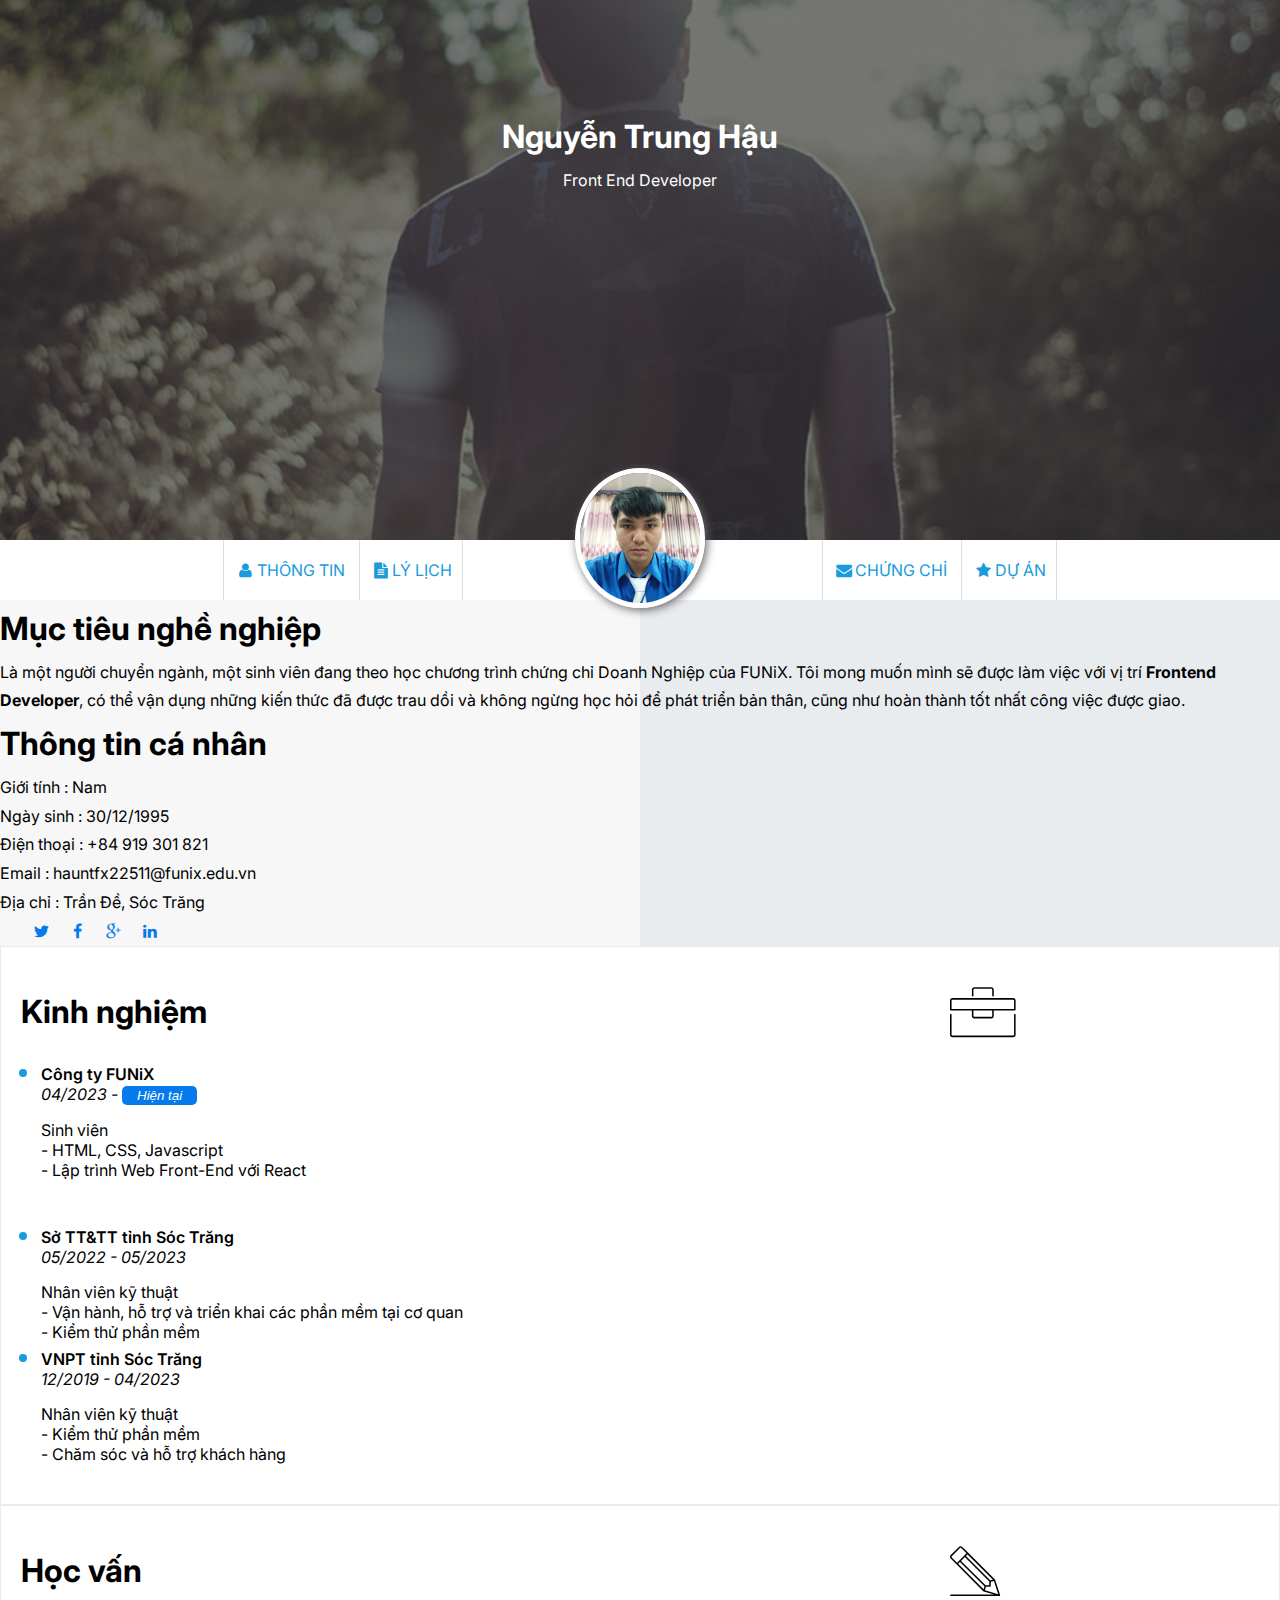
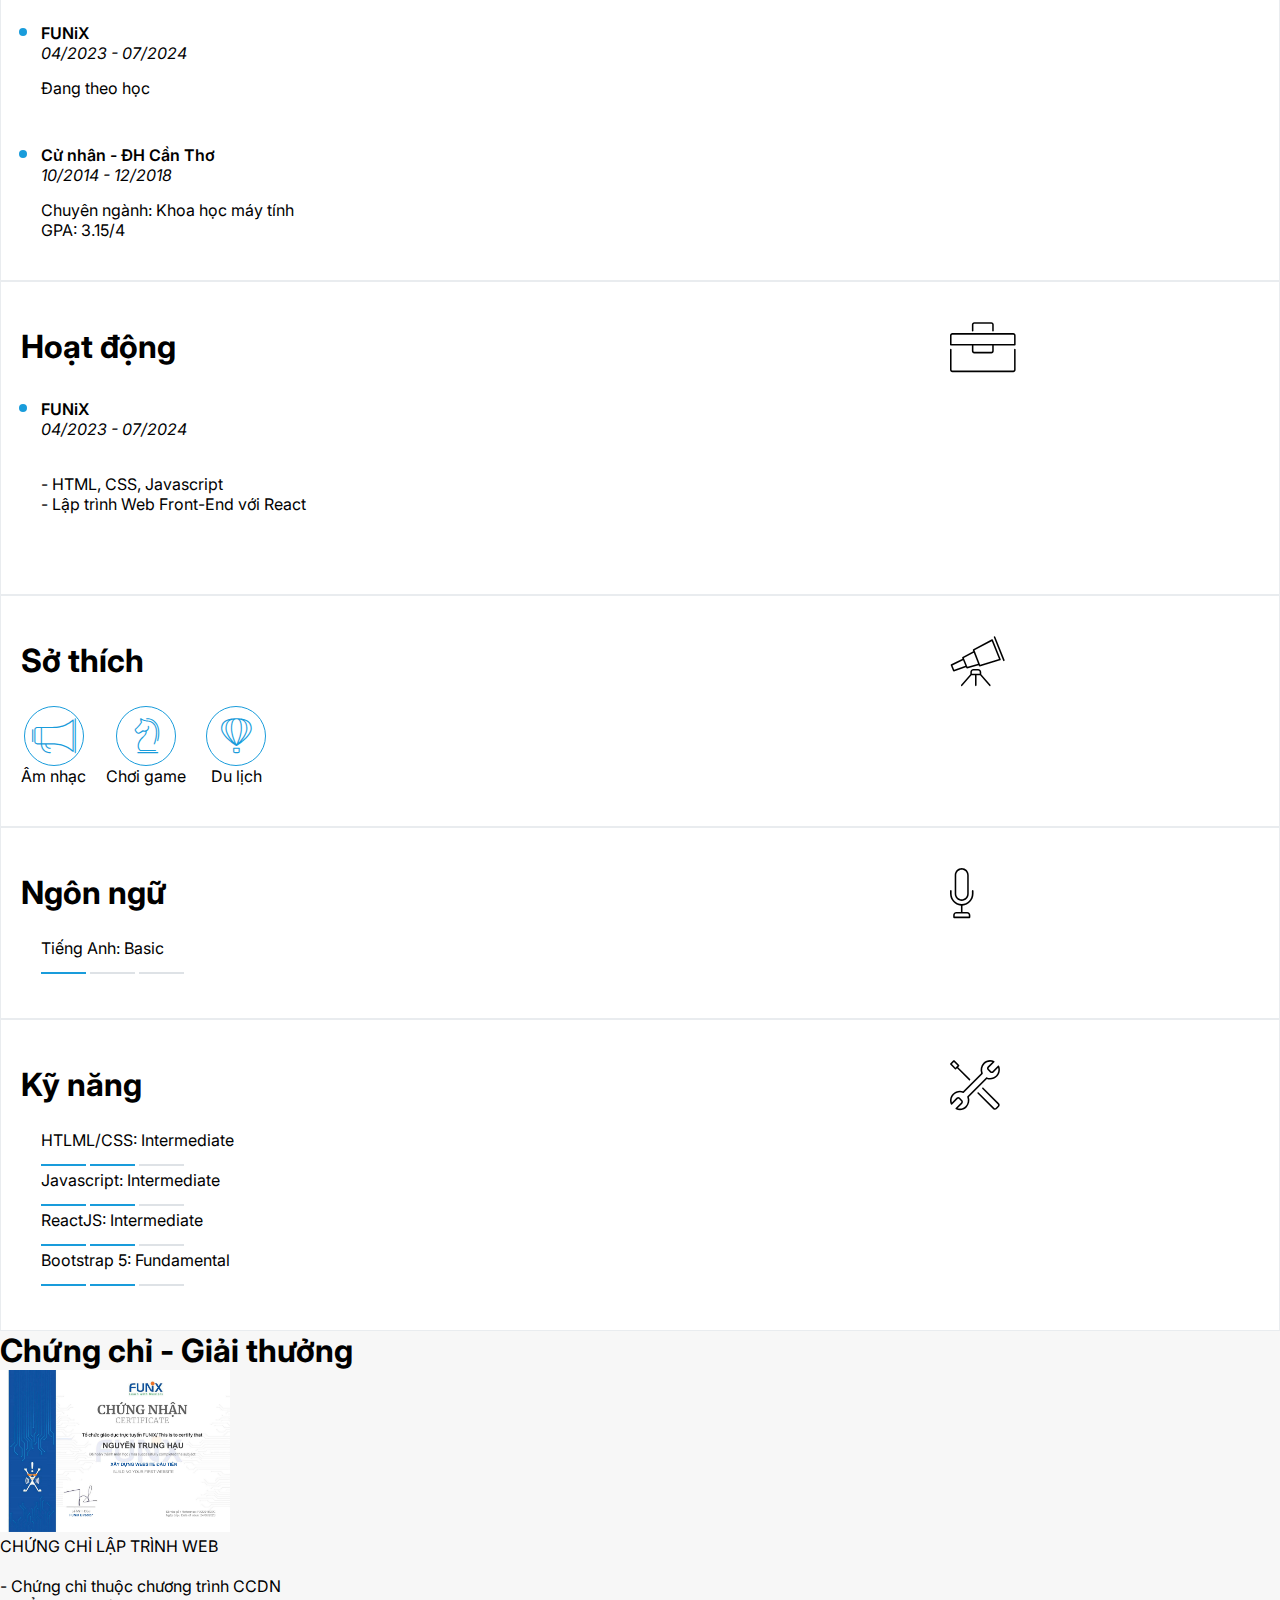
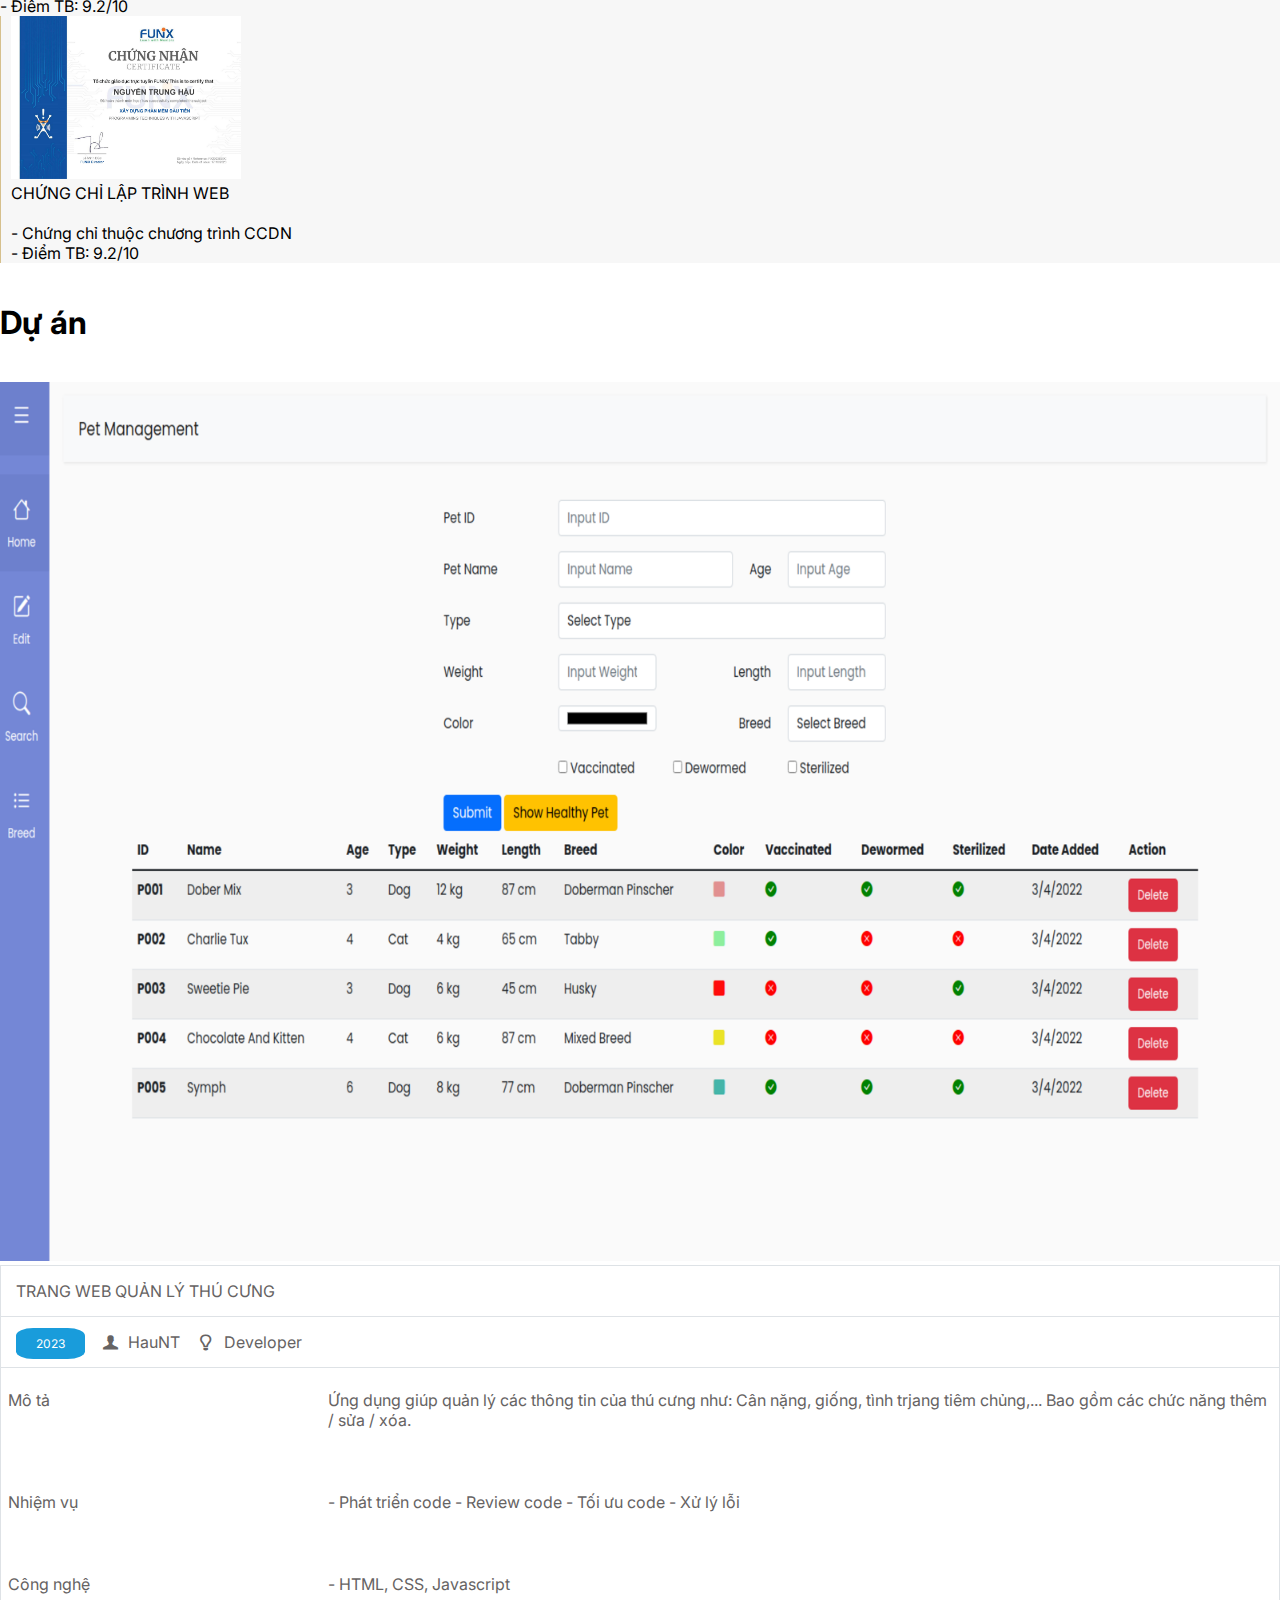
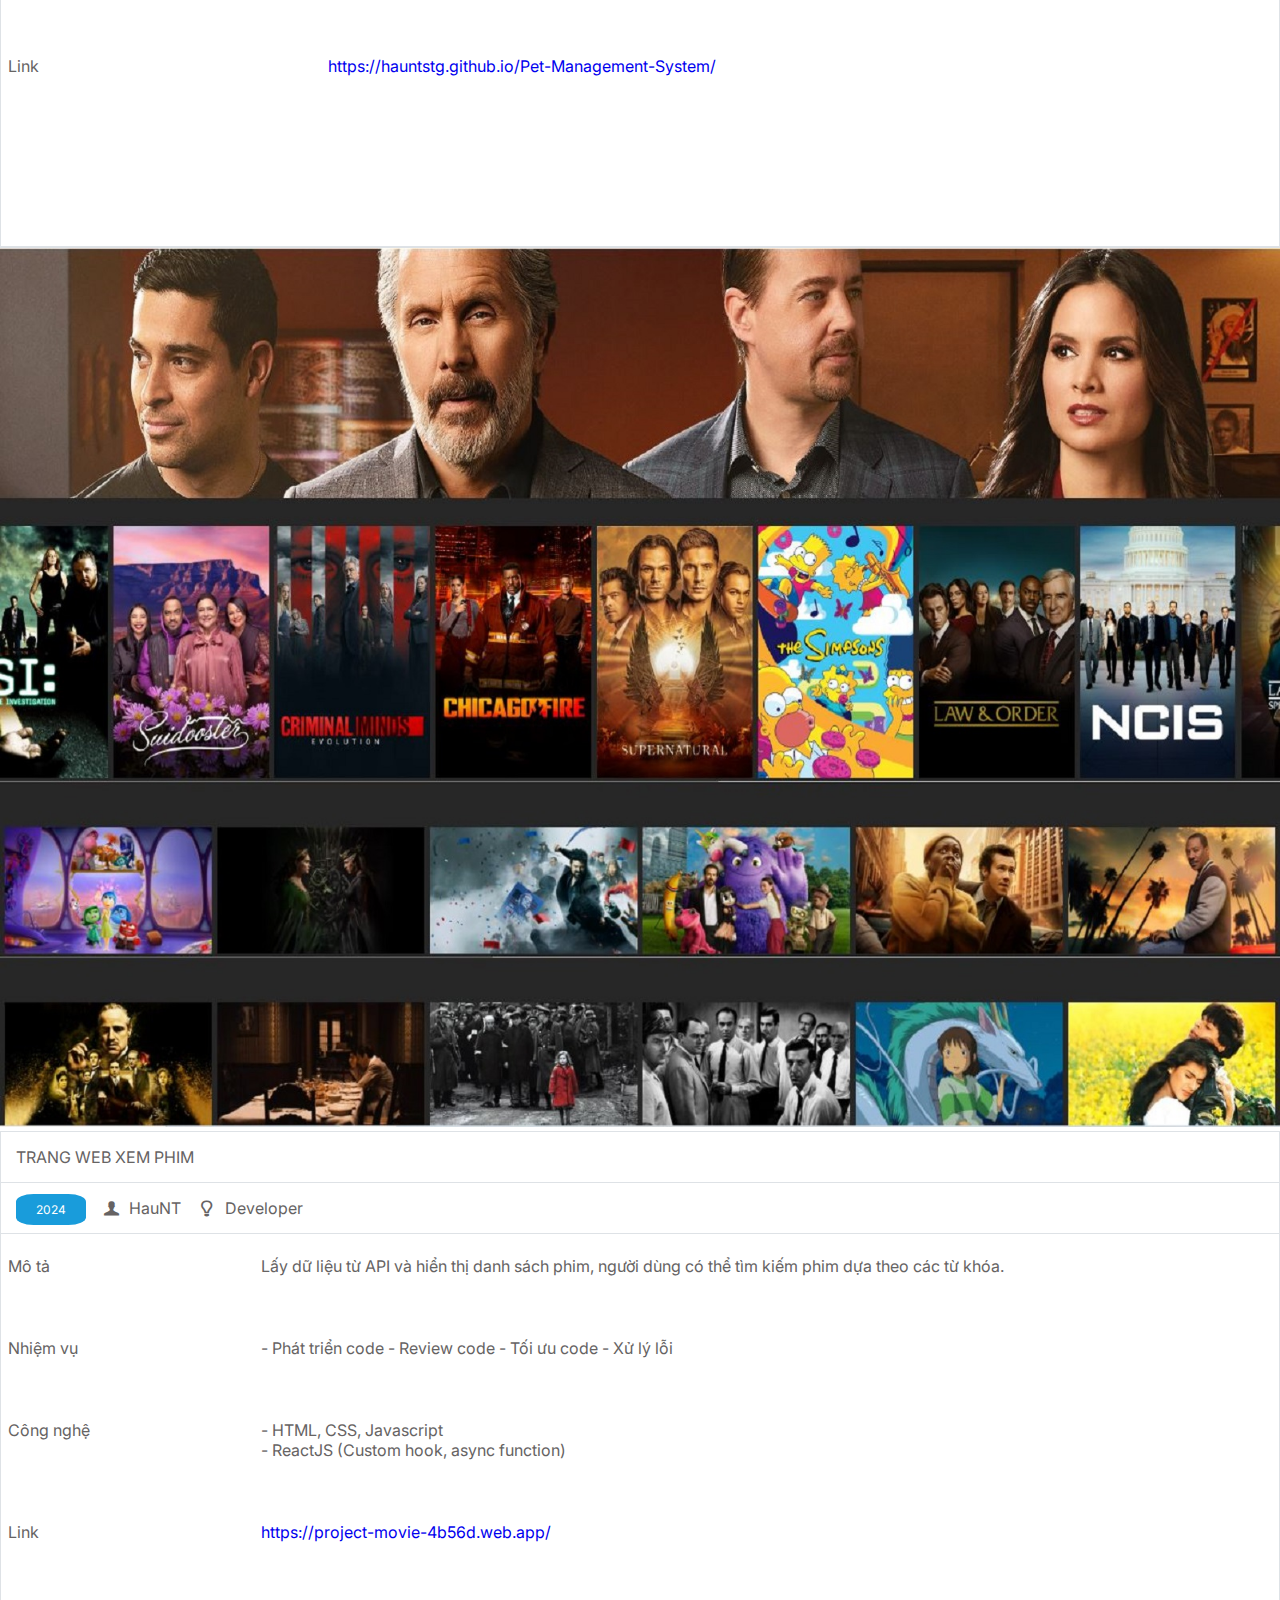
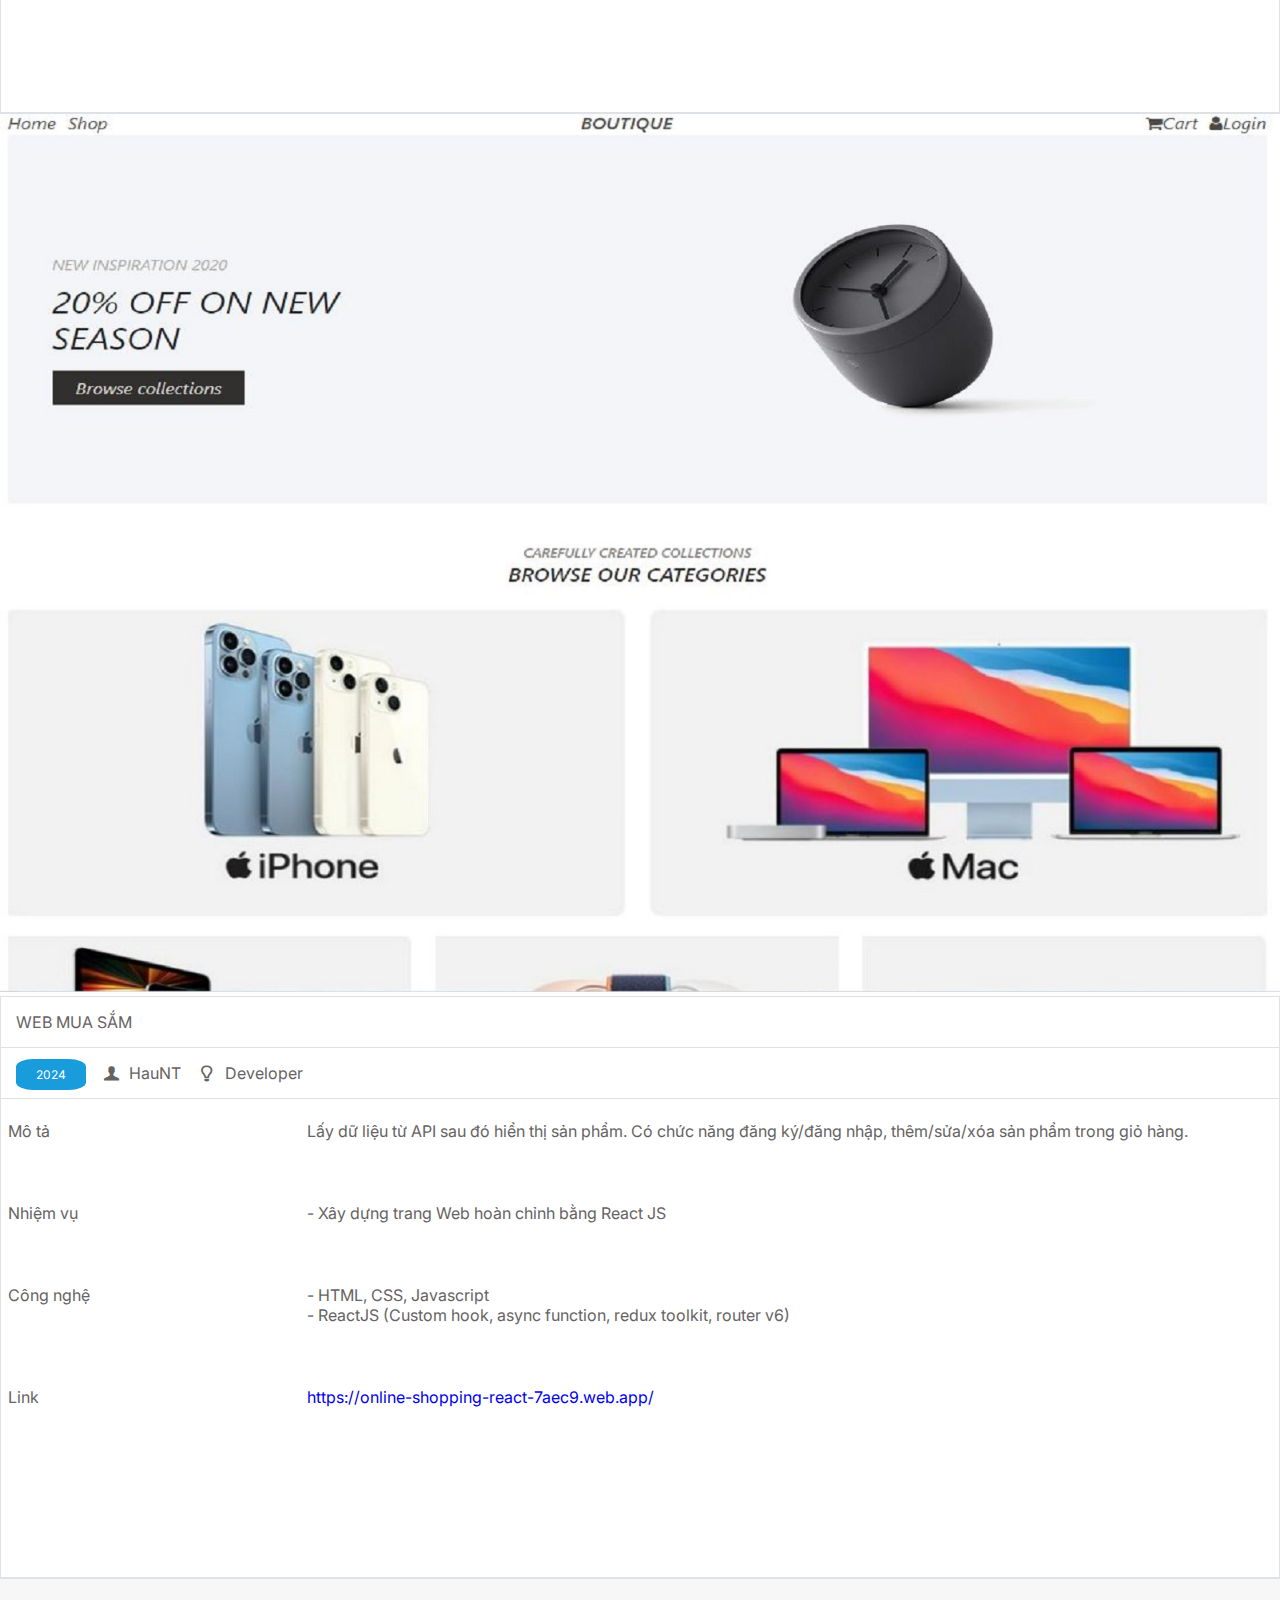
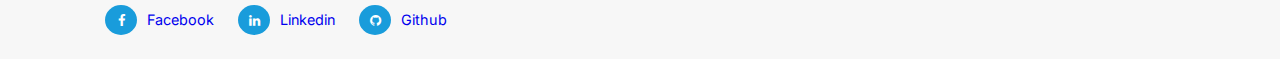
==== commit 004b4bf6: "fix JPG to jpg" ====
--- a/index.html
+++ b/index.html
@@ -20,7 +20,7 @@
       integrity="sha384-EVSTQN3/azprG1Anm3QDgpJLIm9Nao0Yz1ztcQTwFspd3yD65VohhpuuCOmLASjC"
       crossorigin="anonymous"
     />
-    <title>Assignment 03</title>
+    <title>My CV</title>
   </head>
   <body>
     <div id="banner" class="banner">
@@ -35,7 +35,7 @@
         <a href="#target"> <i class="icon-user"></i>Thông tin </a>
         <a href="#personal-info"> <i class="icon-doc-text-inv"></i>Lý lịch </a>
         <a href="#" class="empty">
-          <img src="/images/myavatar.JPG" alt="Avatar" class="avatar" />
+          <img src="images/myavatar.jpg" alt="Avatar" class="avatar" />
         </a>
         <a href="#certificate"> <i class="icon-mail-alt"></i>Chứng chỉ </a>
         <a href="#project"> <i class="icon-star-1"></i>Dự Án </a>
@@ -283,7 +283,7 @@
           <div class="col-sm-4">
             <a href="project_pet.html" target="_blank">
               <div class="pro-item">
-                <img src="/images/project_2.png" alt="Project 2" />
+                <img src="images/project_2.png" alt="Project 2" />
                 <div class="row1">TRANG WEB QUẢN LÝ THÚ CƯNG</div>
                 <div class="row2">
                   <span>2023</span>
@@ -330,7 +330,7 @@
           <div class="col-sm-4">
             <a href="project_news.html" target="_blank">
               <div class="pro-item">
-                <img src="/images/project_2.jpg" alt="Project 3" />
+                <img src="images/project_2.jpg" alt="Project 3" />
                 <div class="row1">TRANG WEB XEM PHIM</div>
                 <div class="row2">
                   <span>2024</span>
@@ -376,7 +376,7 @@
           <div class="col-sm-4">
             <a href="project_cv.html" target="_blank">
               <div class="pro-item">
-                <img src="/images/project_3.jpg" alt="Project 1" />
+                <img src="images/project_3.jpg" alt="Project 1" />
                 <div class="row1">WEB MUA SẮM</div>
                 <div class="row2">
                   <span>2024</span>
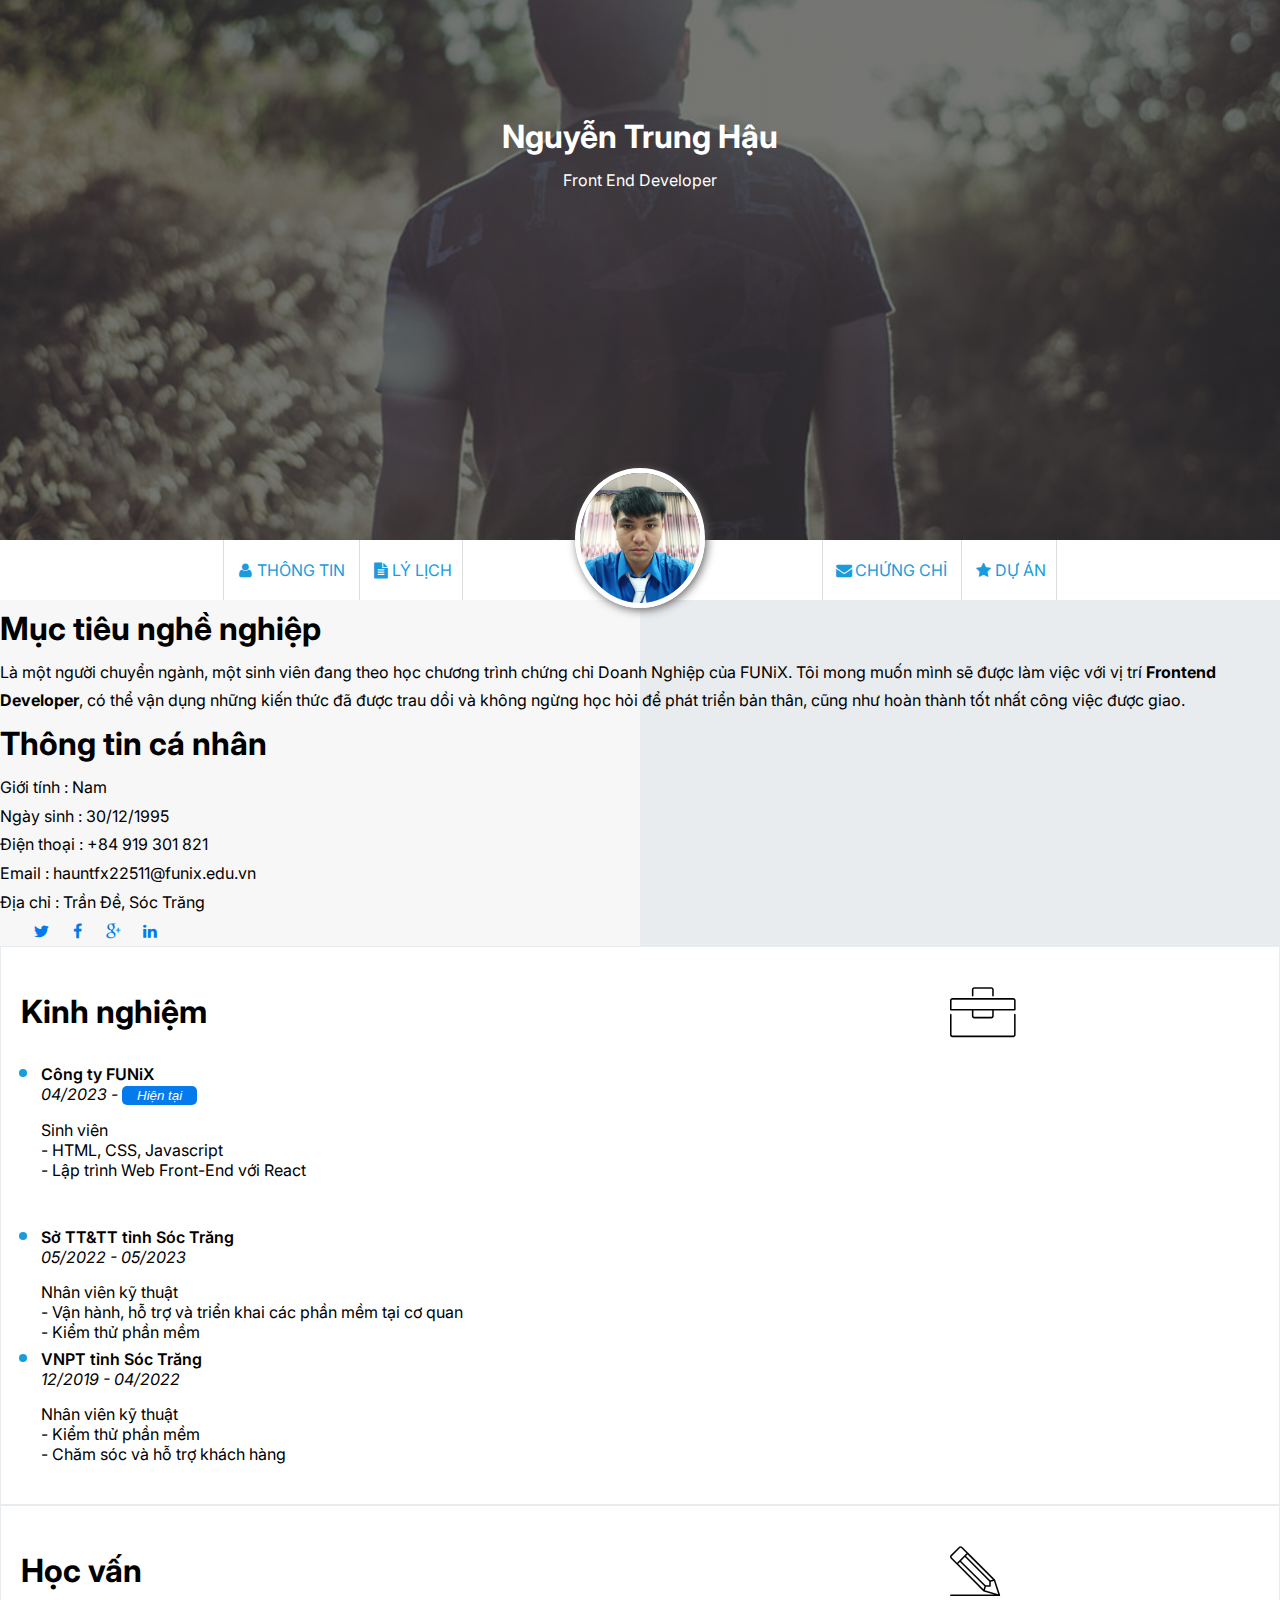
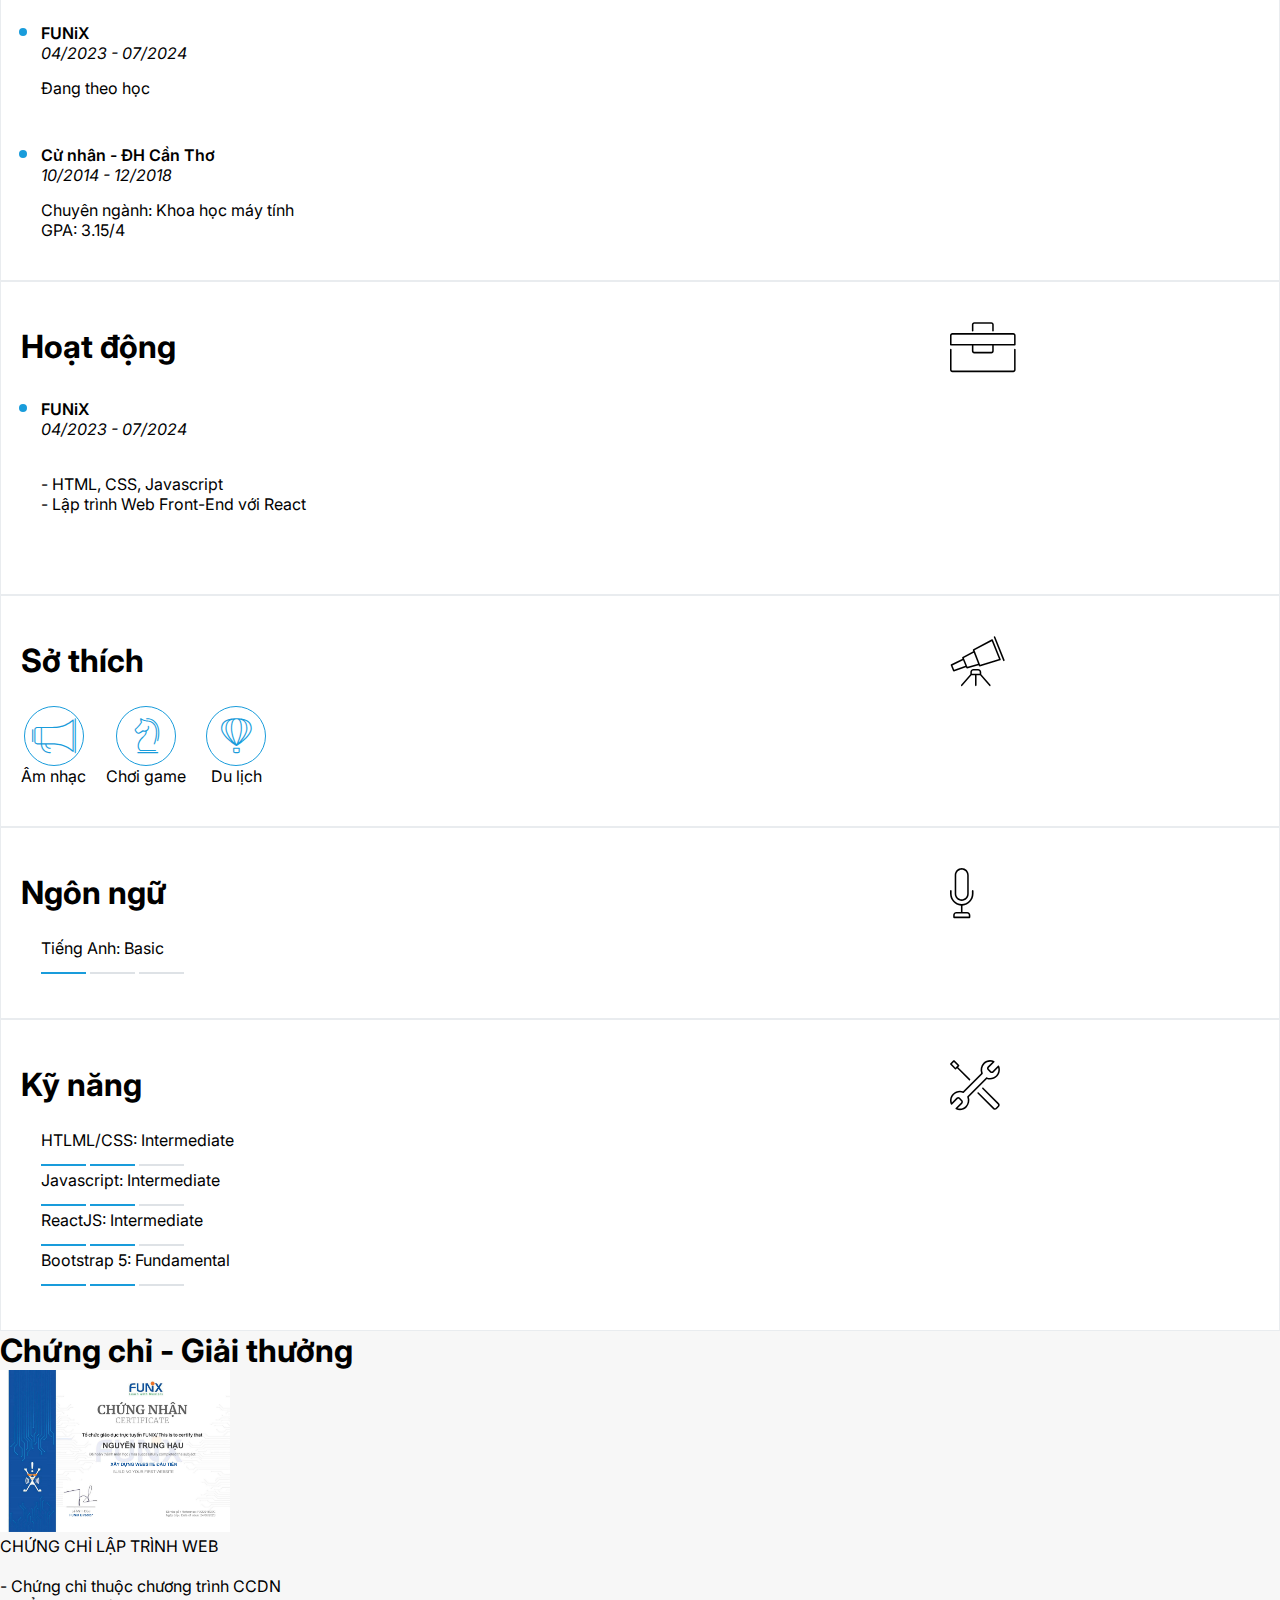
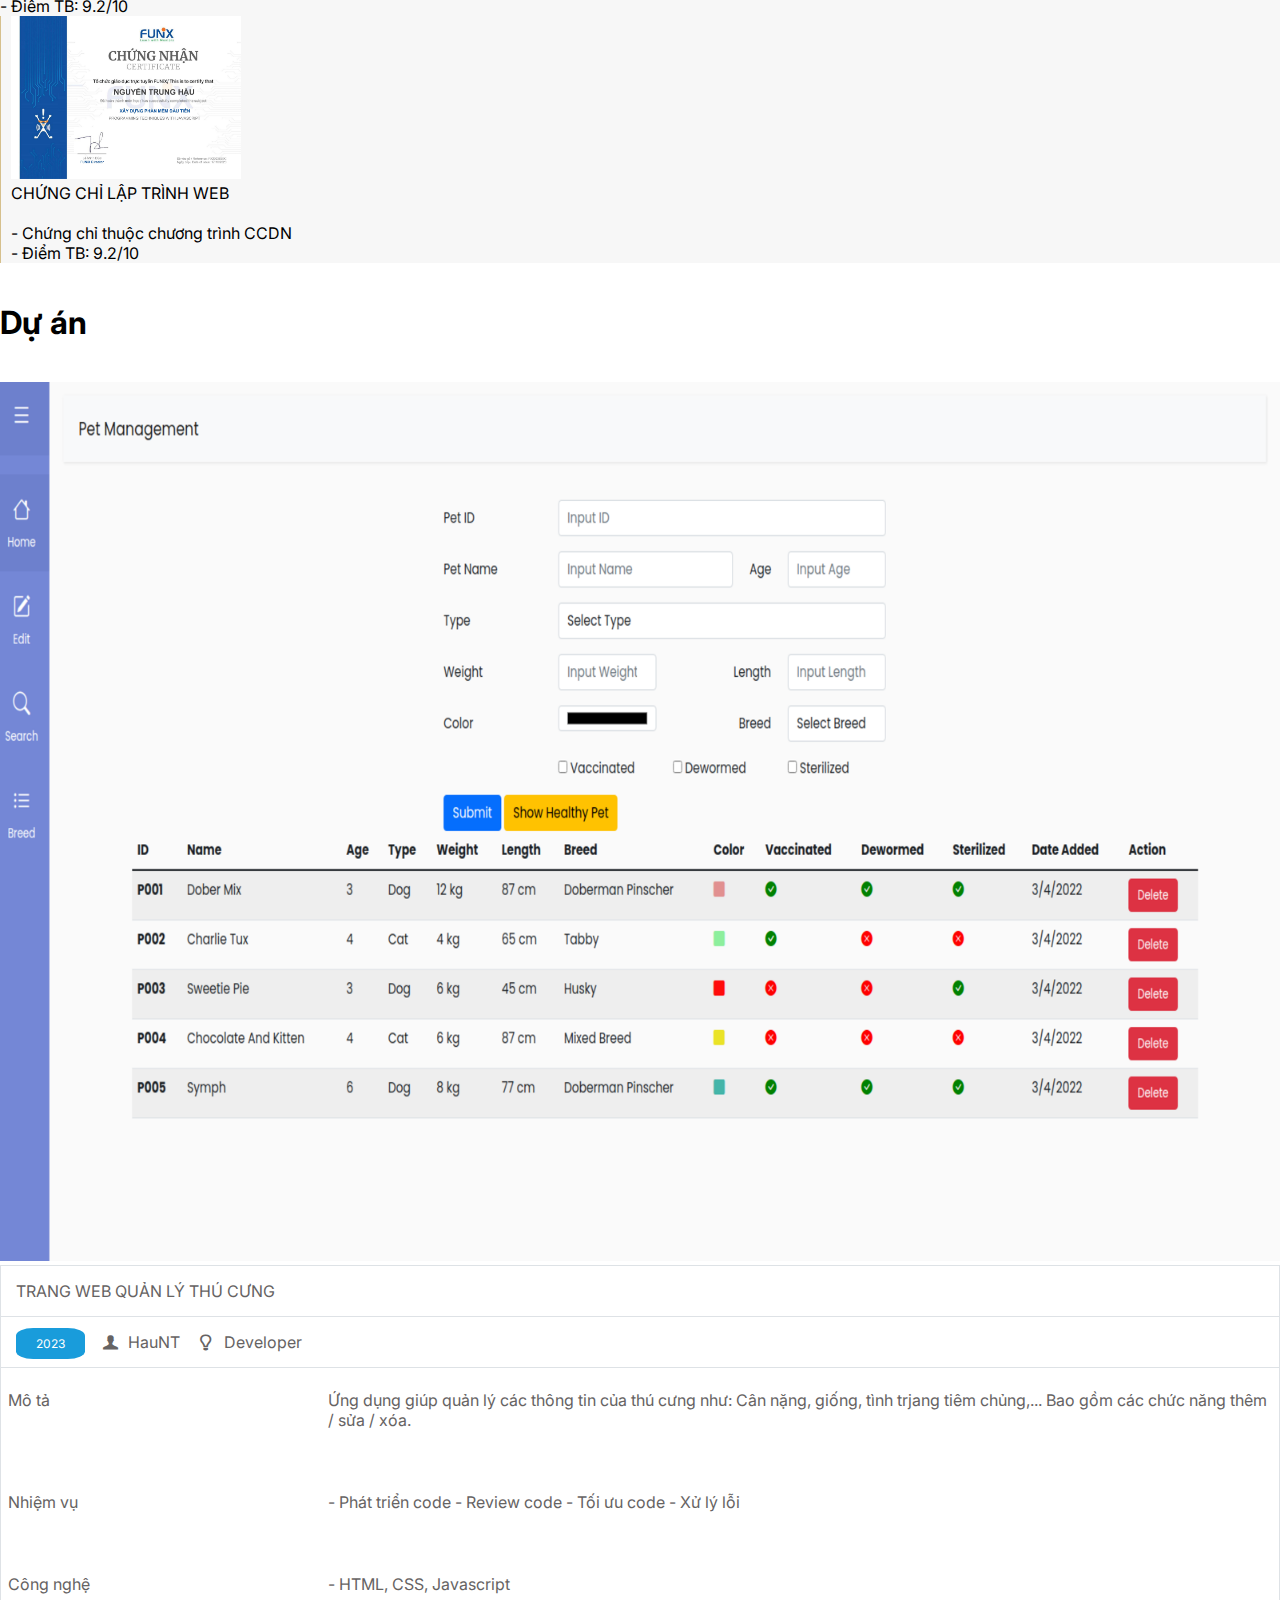
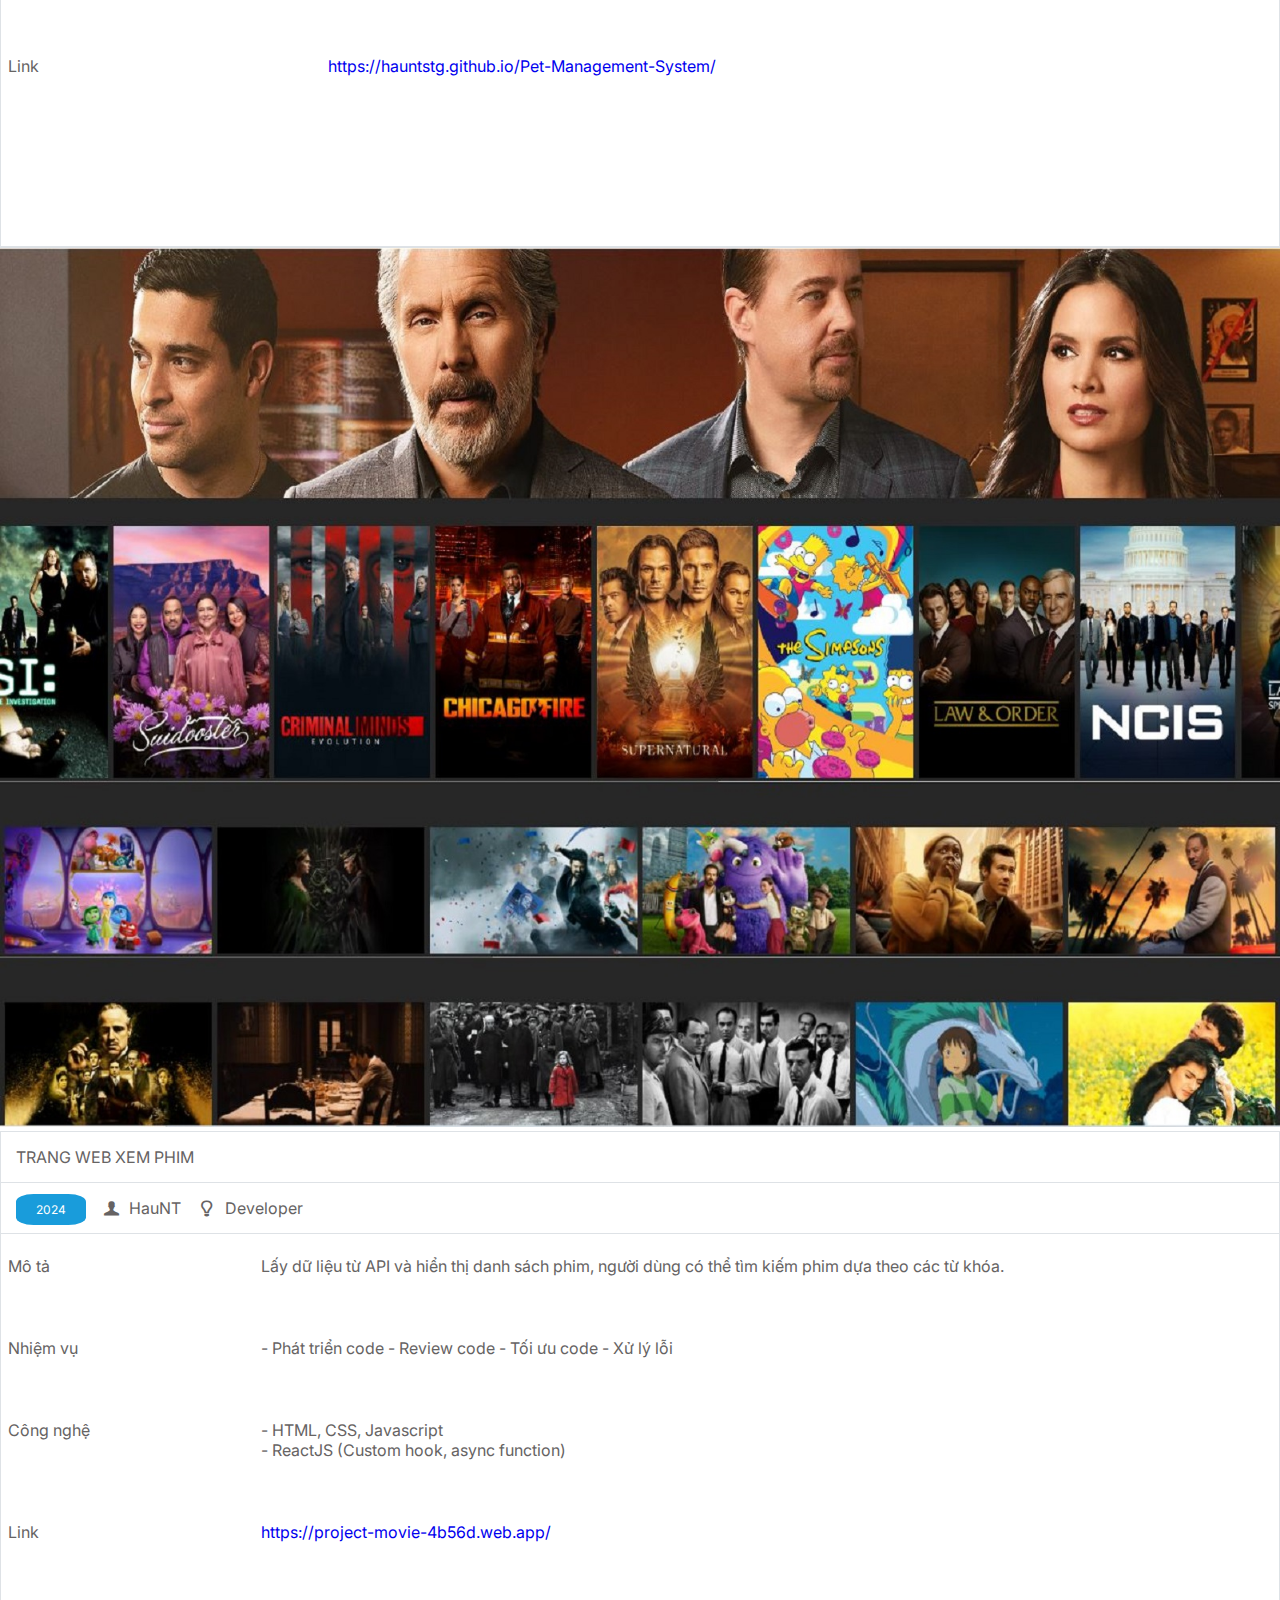
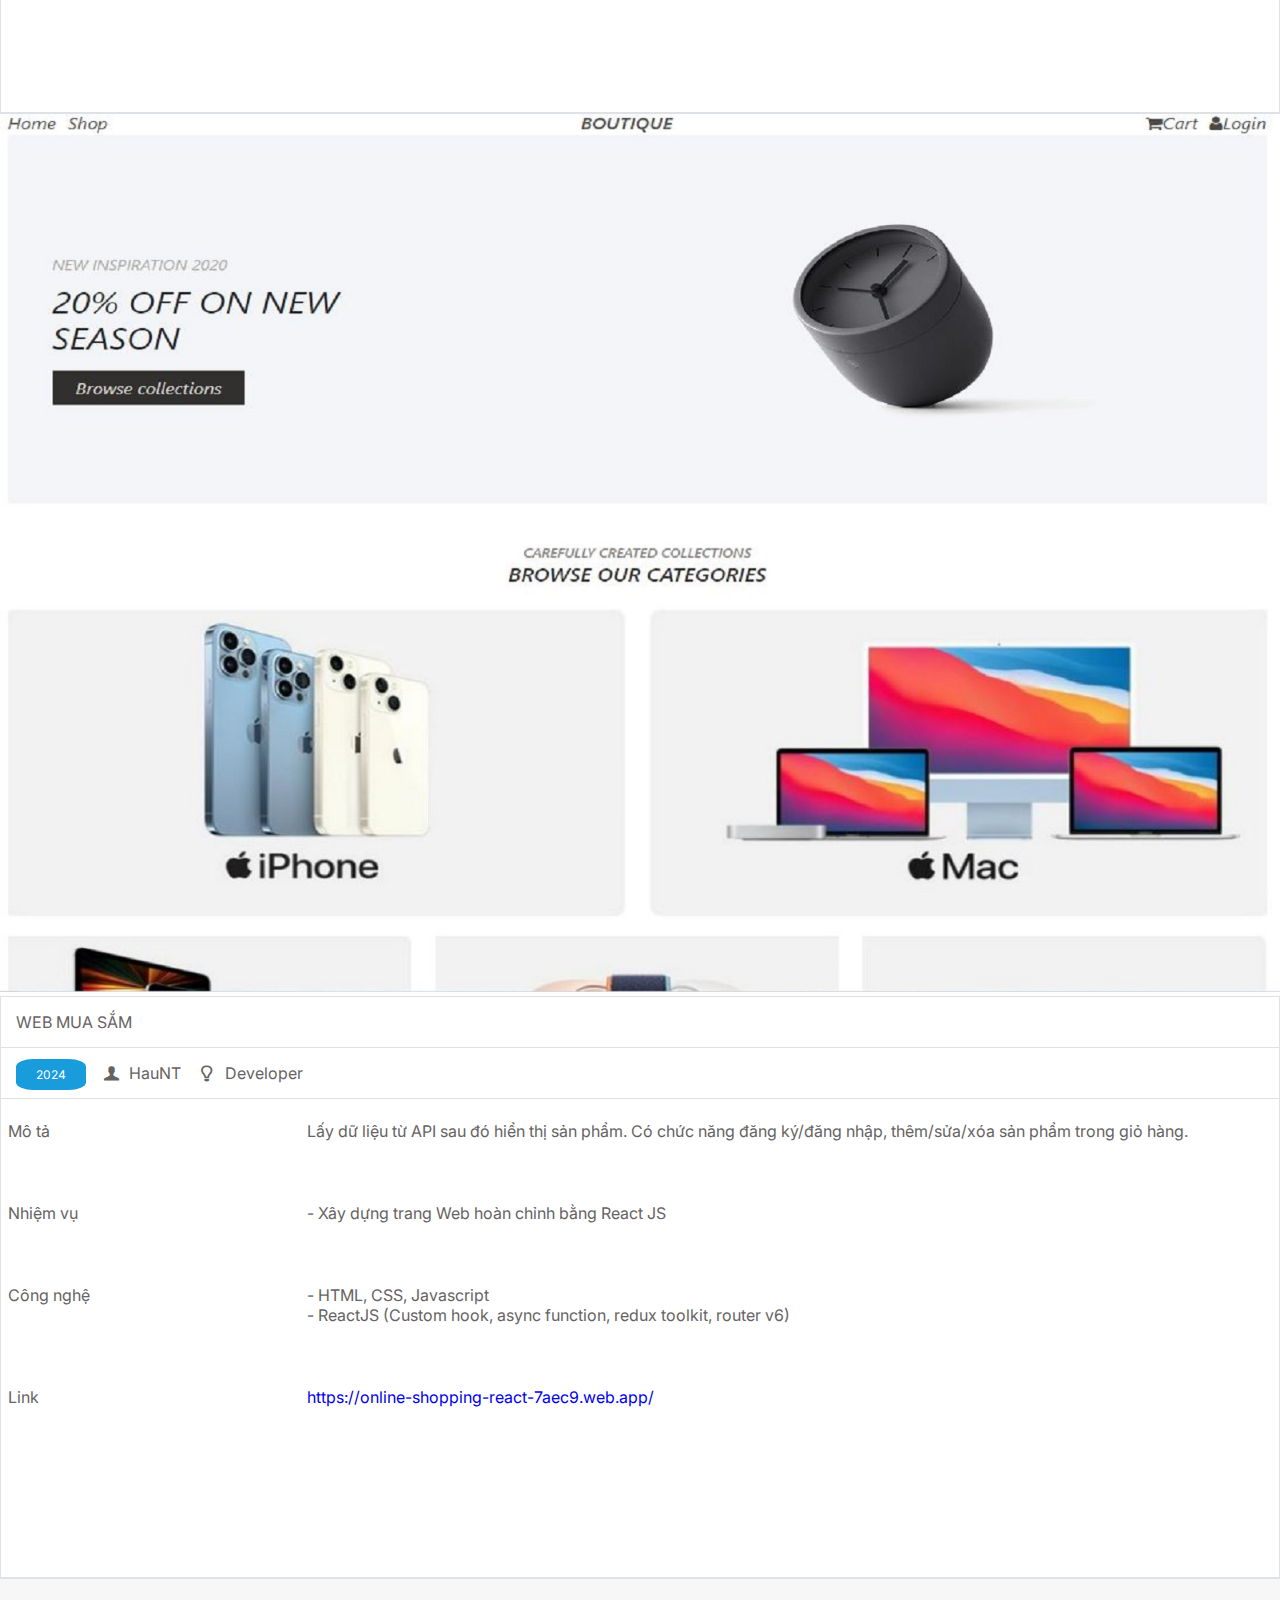
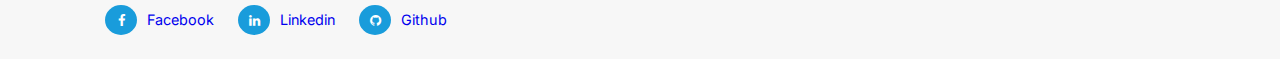
==== commit f4ecfd32: "kinh nghiem" ====
--- a/index.html
+++ b/index.html
@@ -112,7 +112,7 @@
                   </li>
                   <li>
                     <div class="ex-detail-title">VNPT tỉnh Sóc Trăng</div>
-                    <div class="ex-detail-time">12/2019 - 04/2023</div>
+                    <div class="ex-detail-time">12/2019 - 04/2022</div>
                     Nhân viên kỹ thuật
                     <br />- Kiểm thử phần mềm <br />- Chăm sóc và hỗ trợ khách
                     hàng <br />
--- a/css/laptop.css
+++ b/css/laptop.css
@@ -29,7 +29,7 @@
       rgba(34, 34, 34, 0.6),
       rgba(34, 34, 34, 0.6)
     ),
-    url("/images/banner.jpg");
+    url("../images/banner.jpg");
   background-size: cover;
   height: 60vh;
   color: #fff;
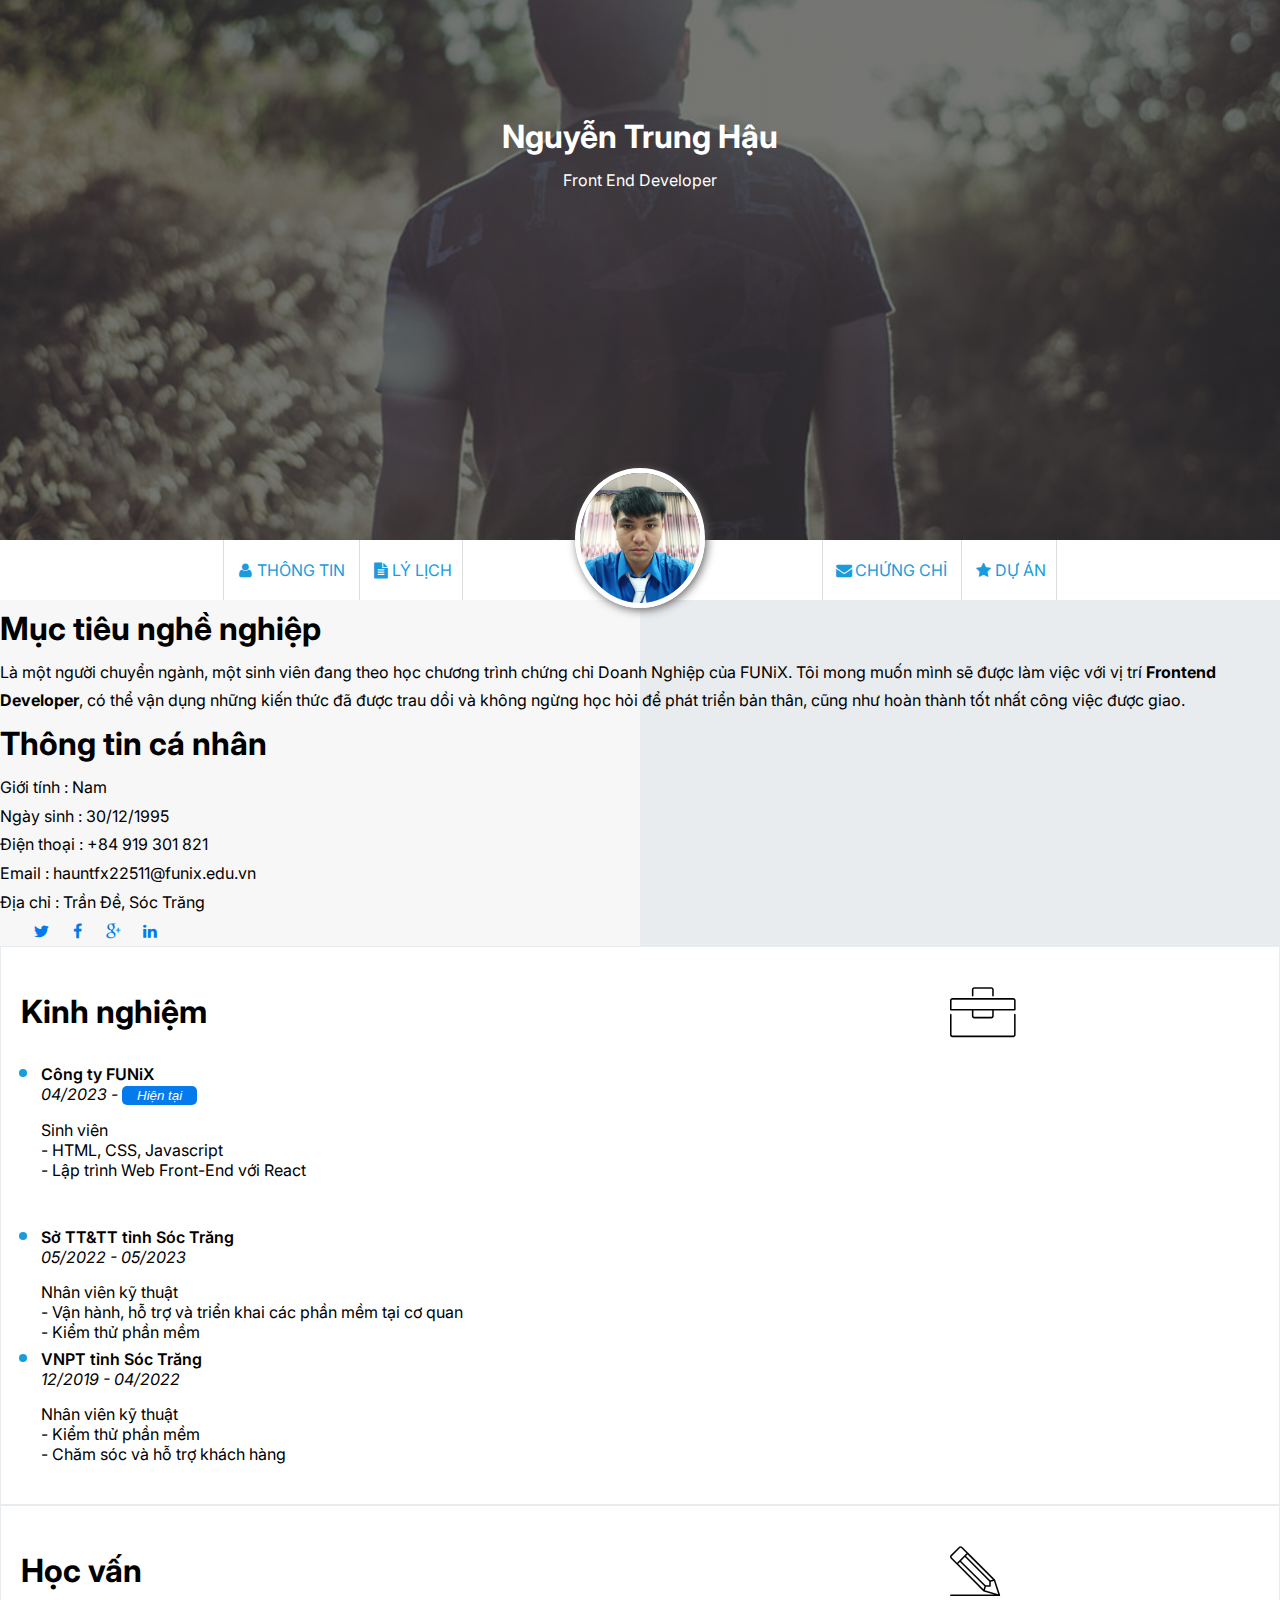
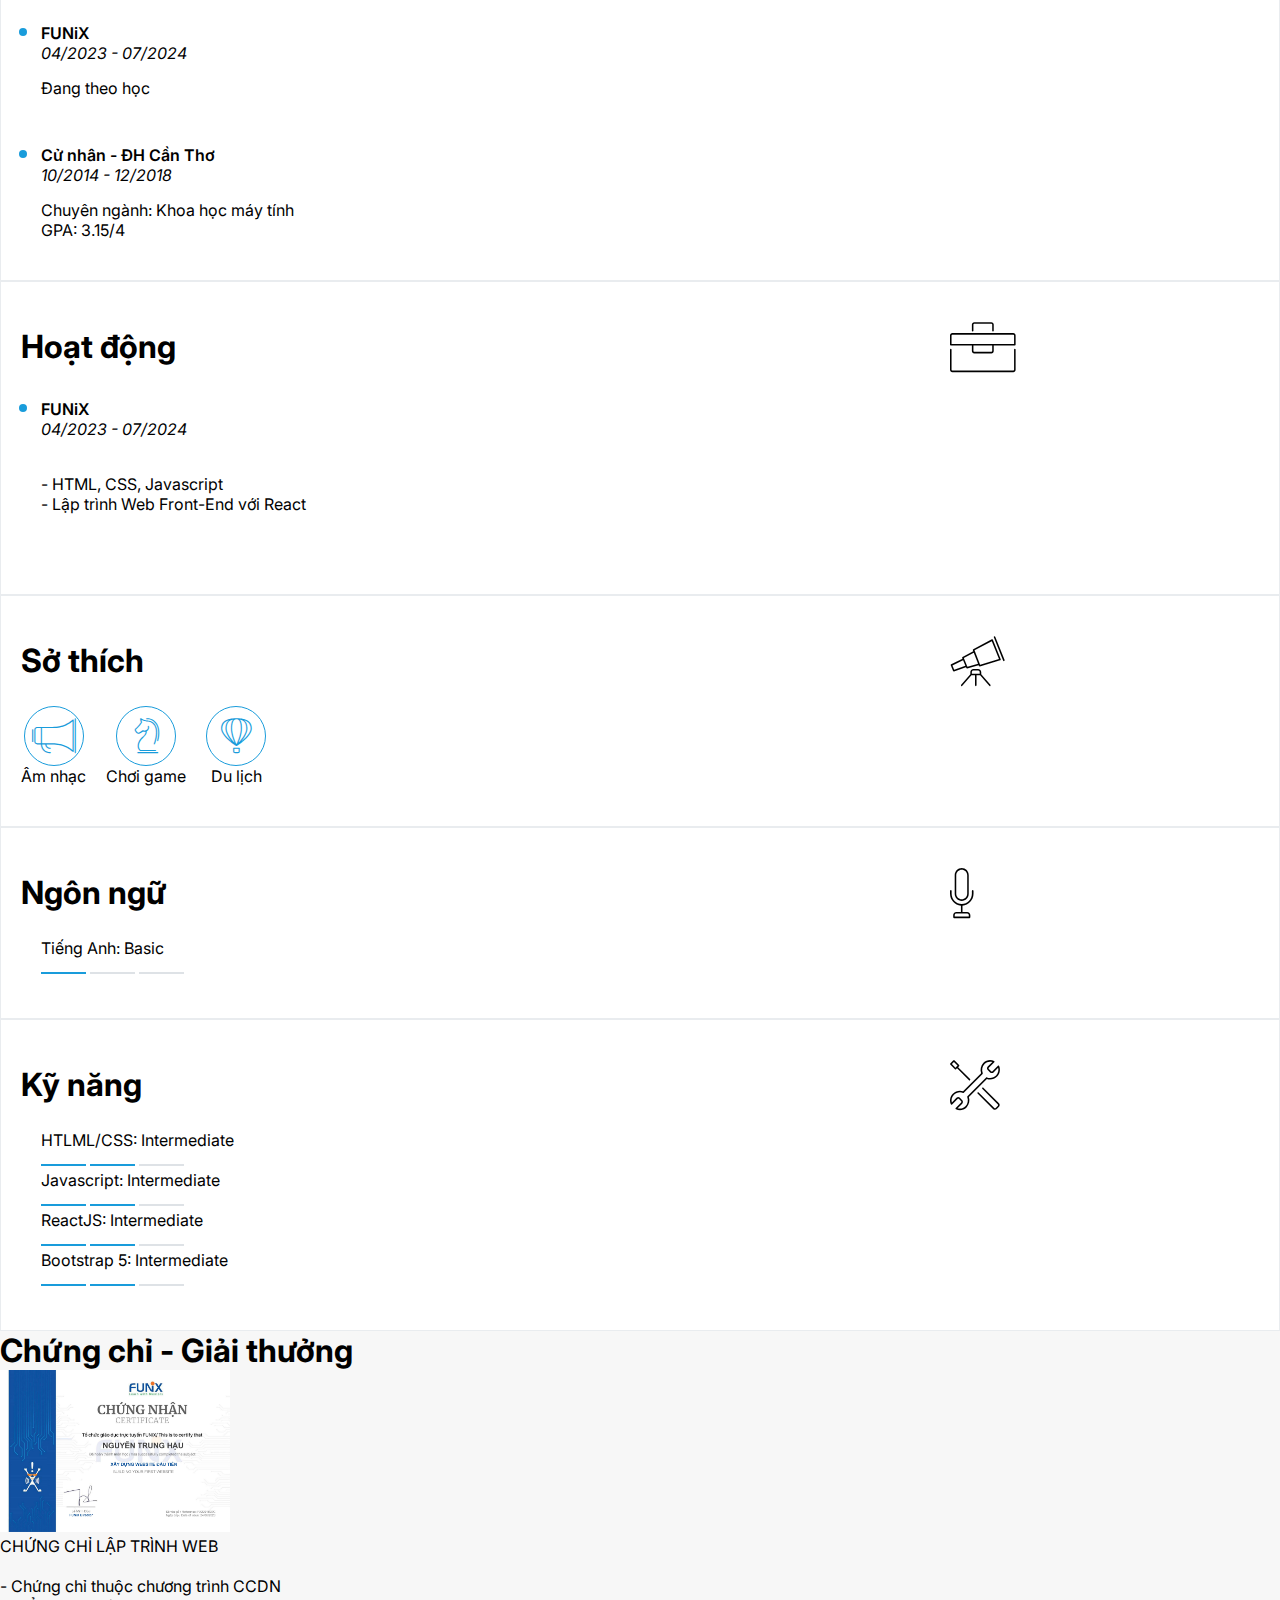
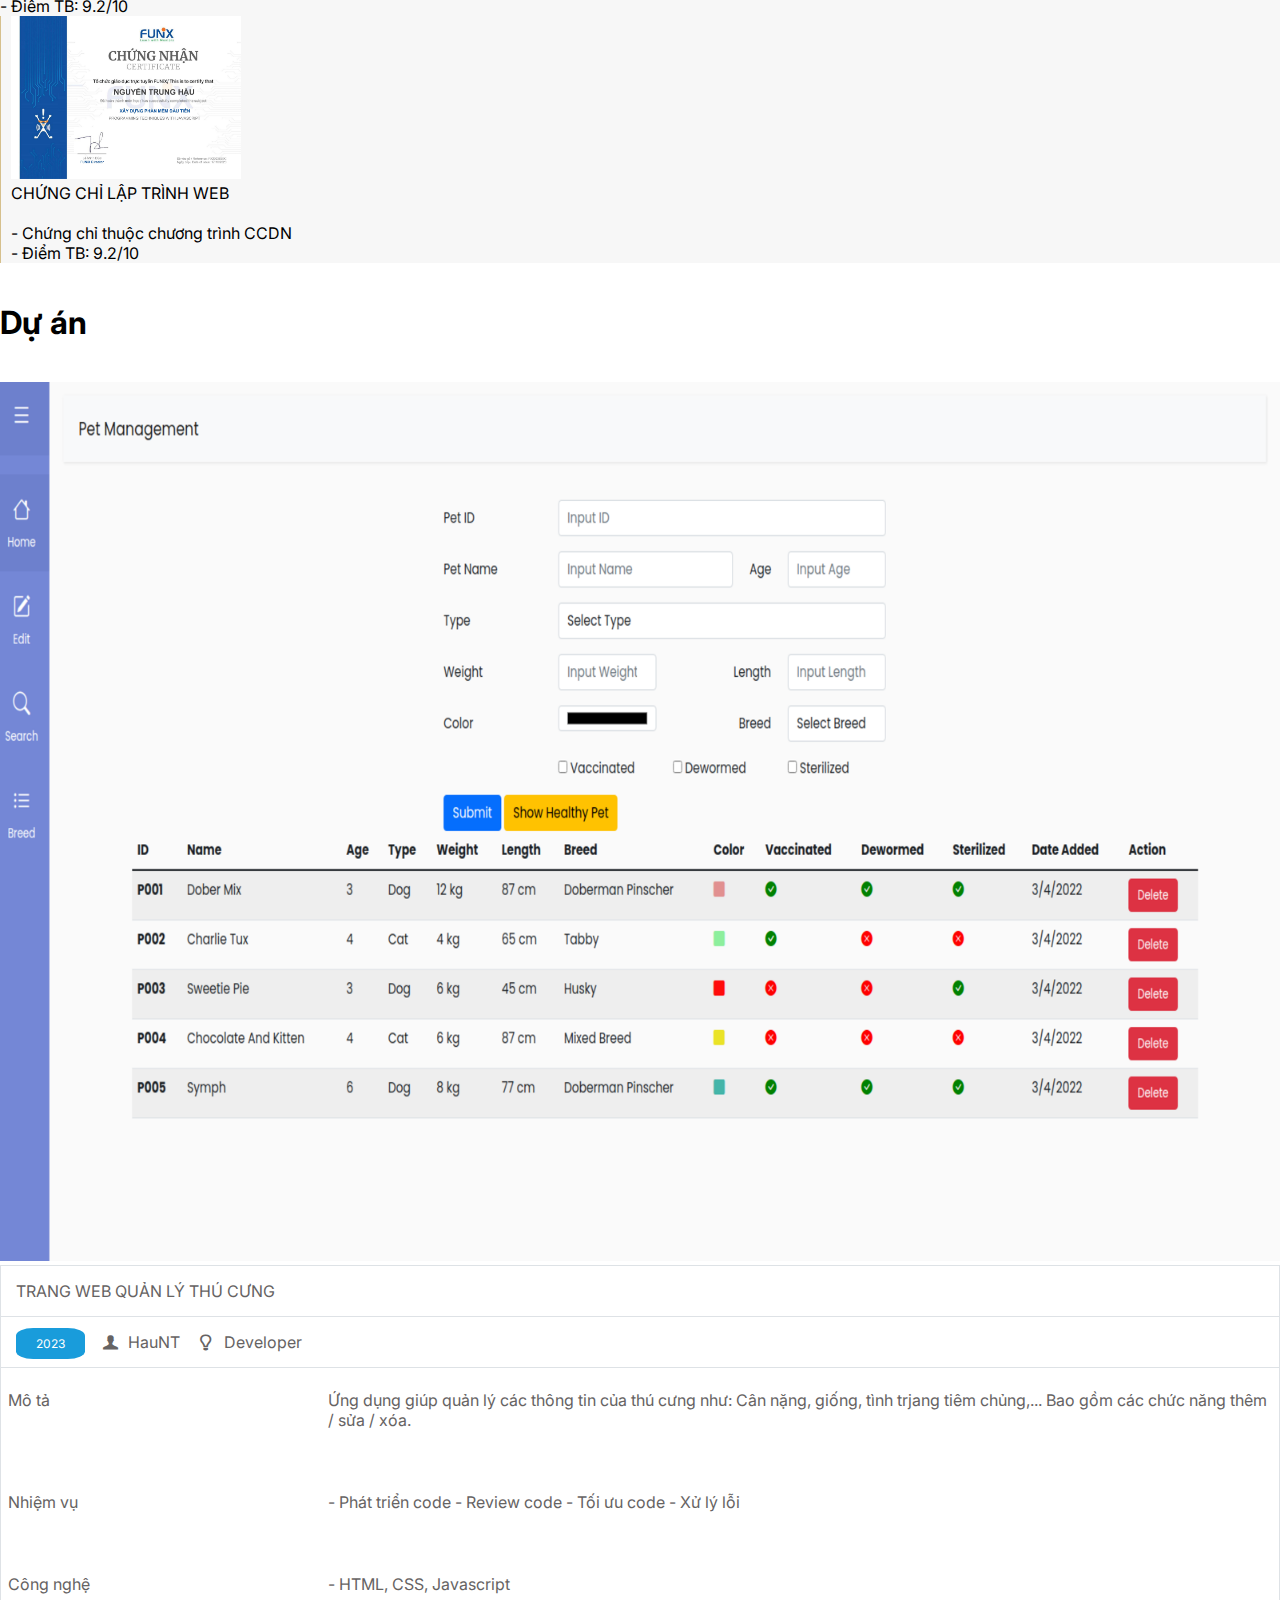
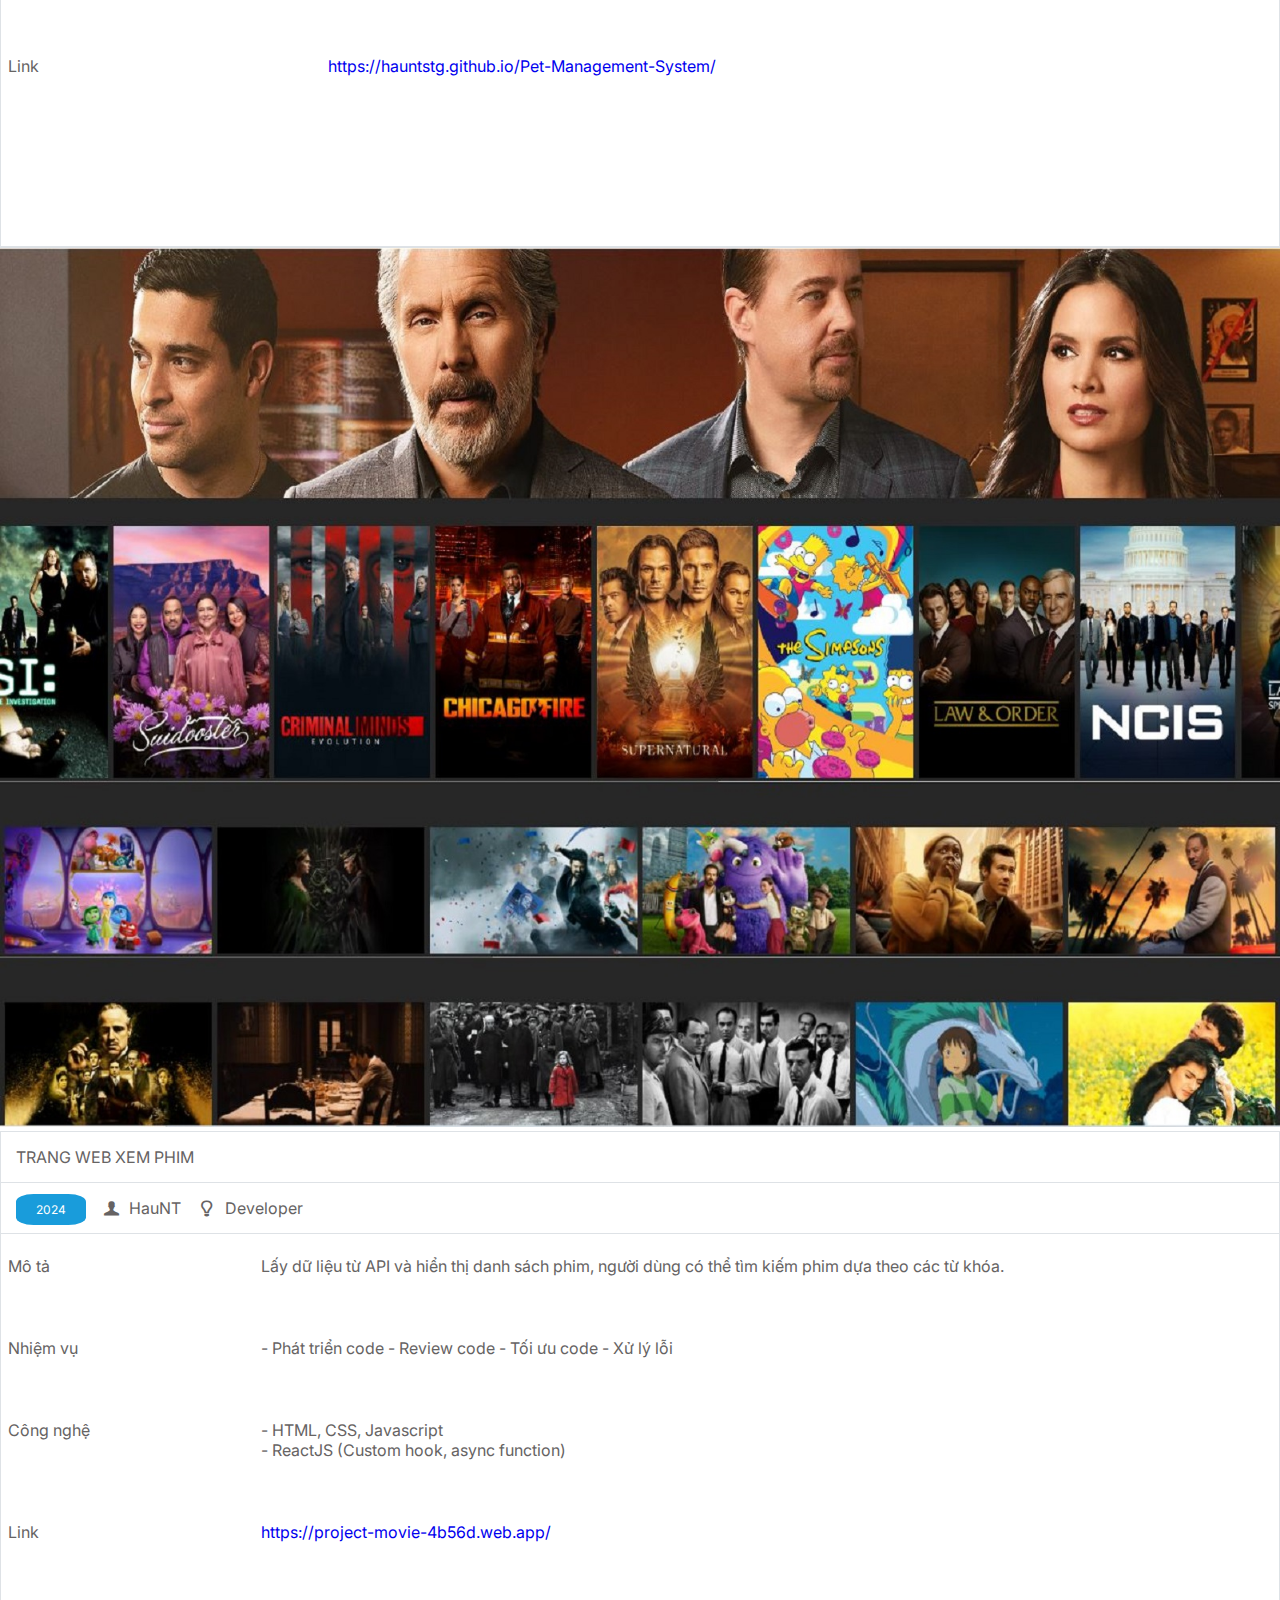
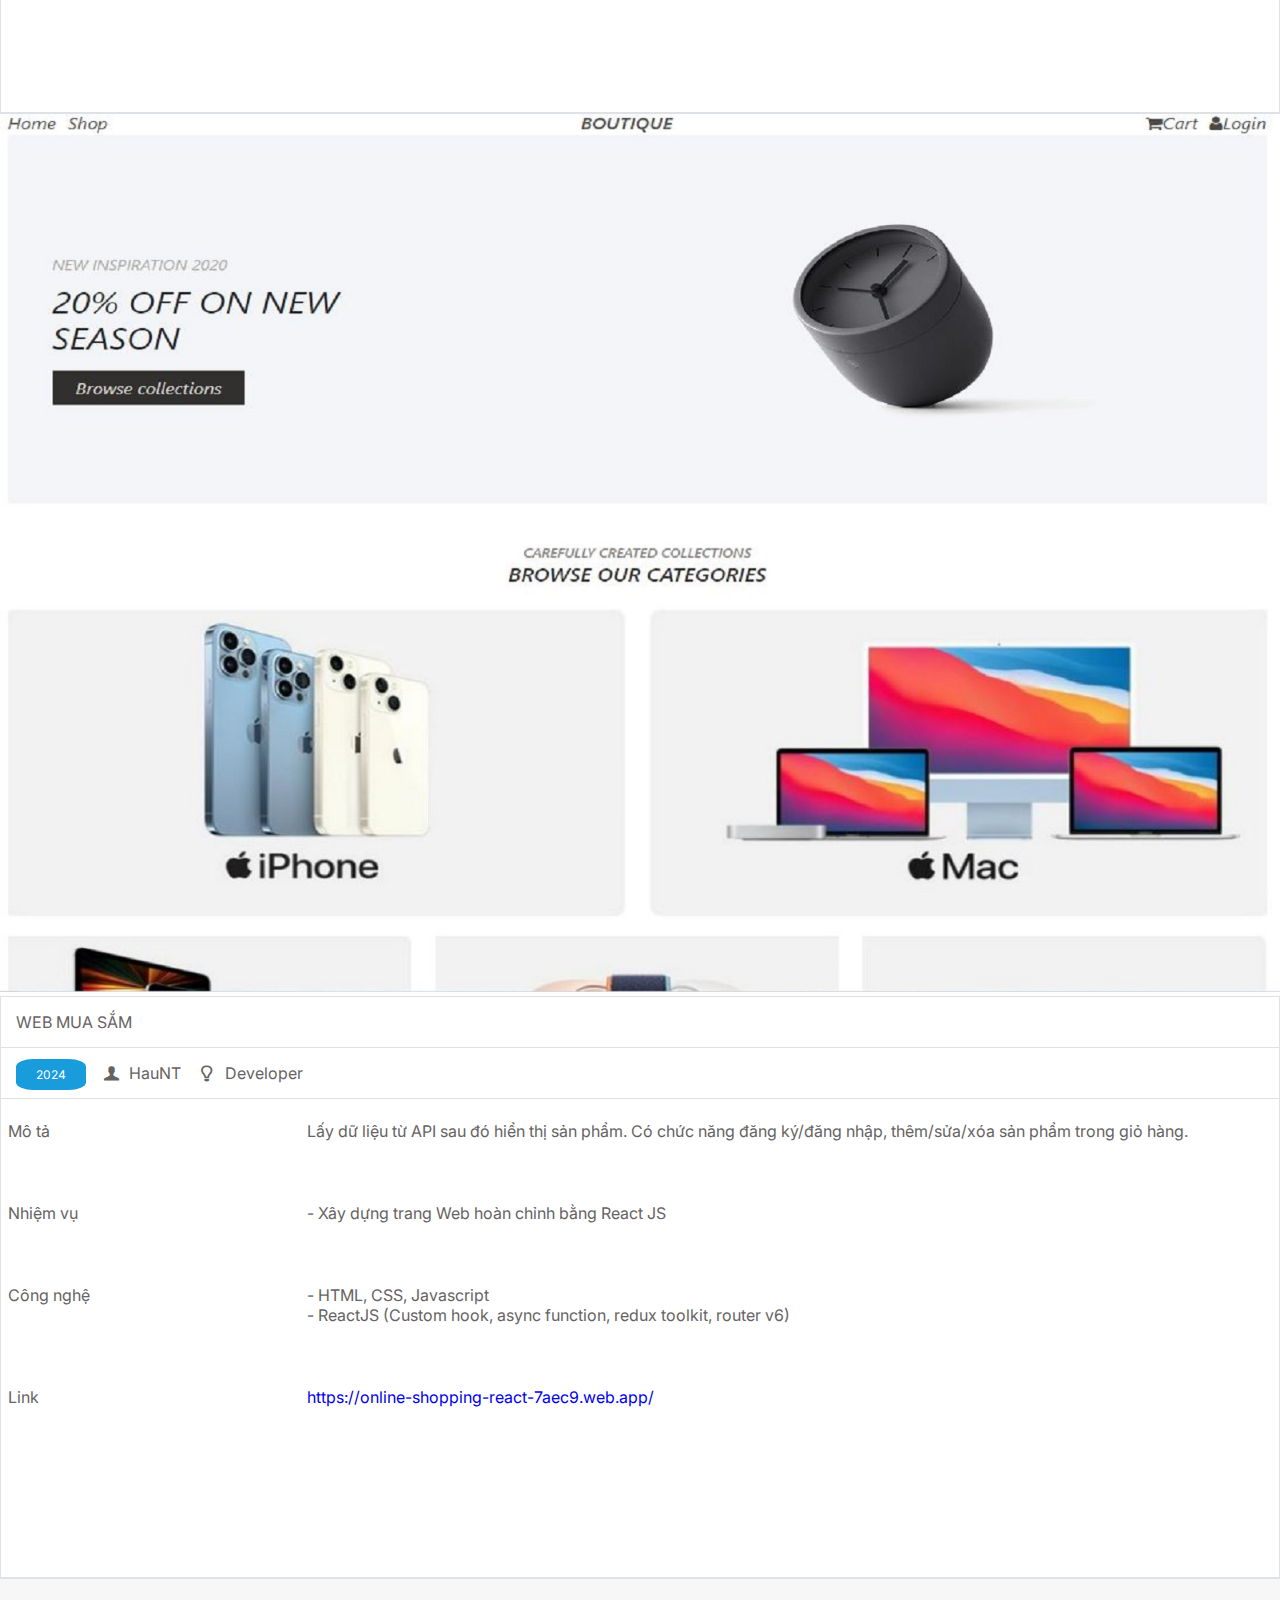
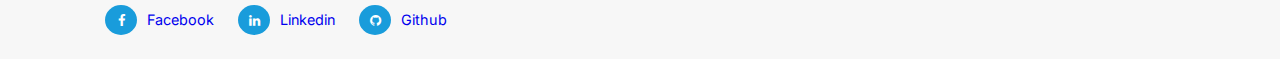
==== commit 6b86ac68: "bstr5" ====
--- a/index.html
+++ b/index.html
@@ -236,7 +236,7 @@
                   </div>
                 </div>
                 <div class="skill-item">
-                  <span>Bootstrap 5: Fundamental</span>
+                  <span>Bootstrap 5: Intermediate</span>
                   <div class="line-level">
                     <span class="level-active"></span>
                     <span class="level-active"></span>
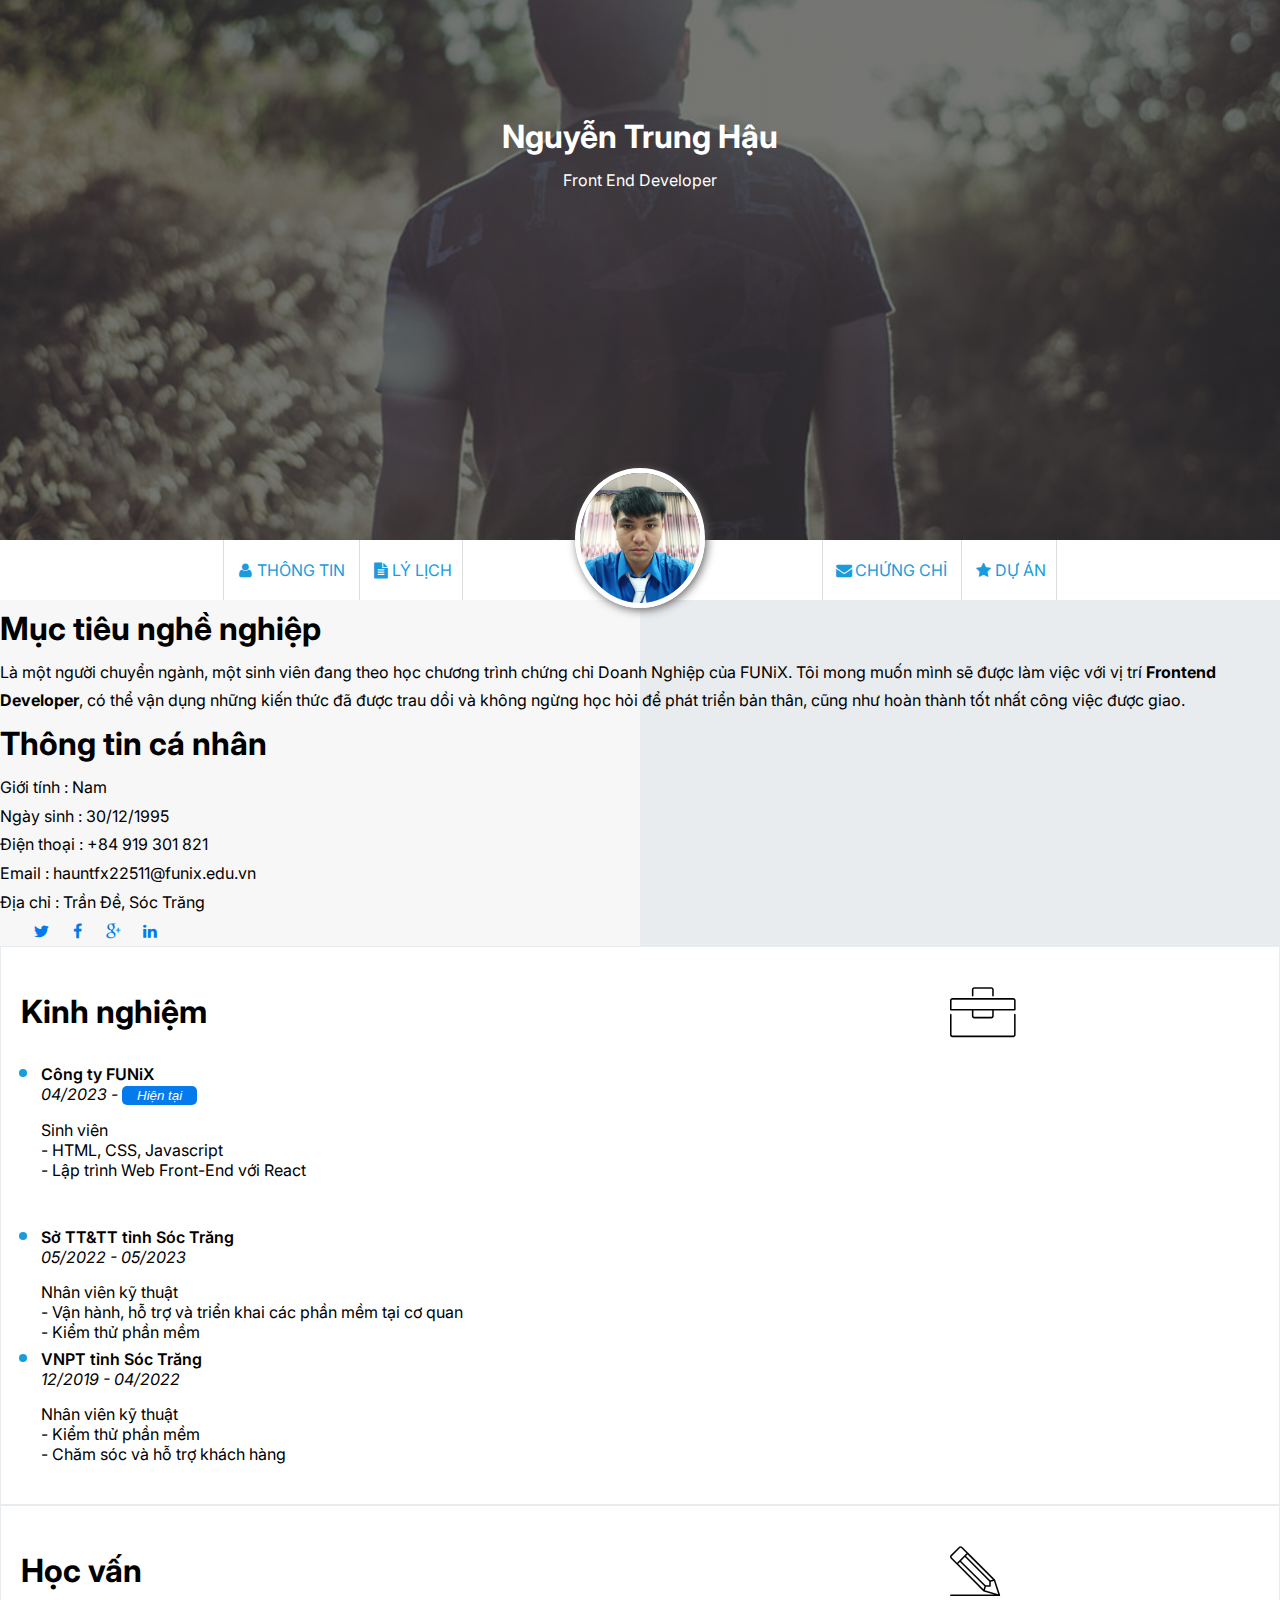
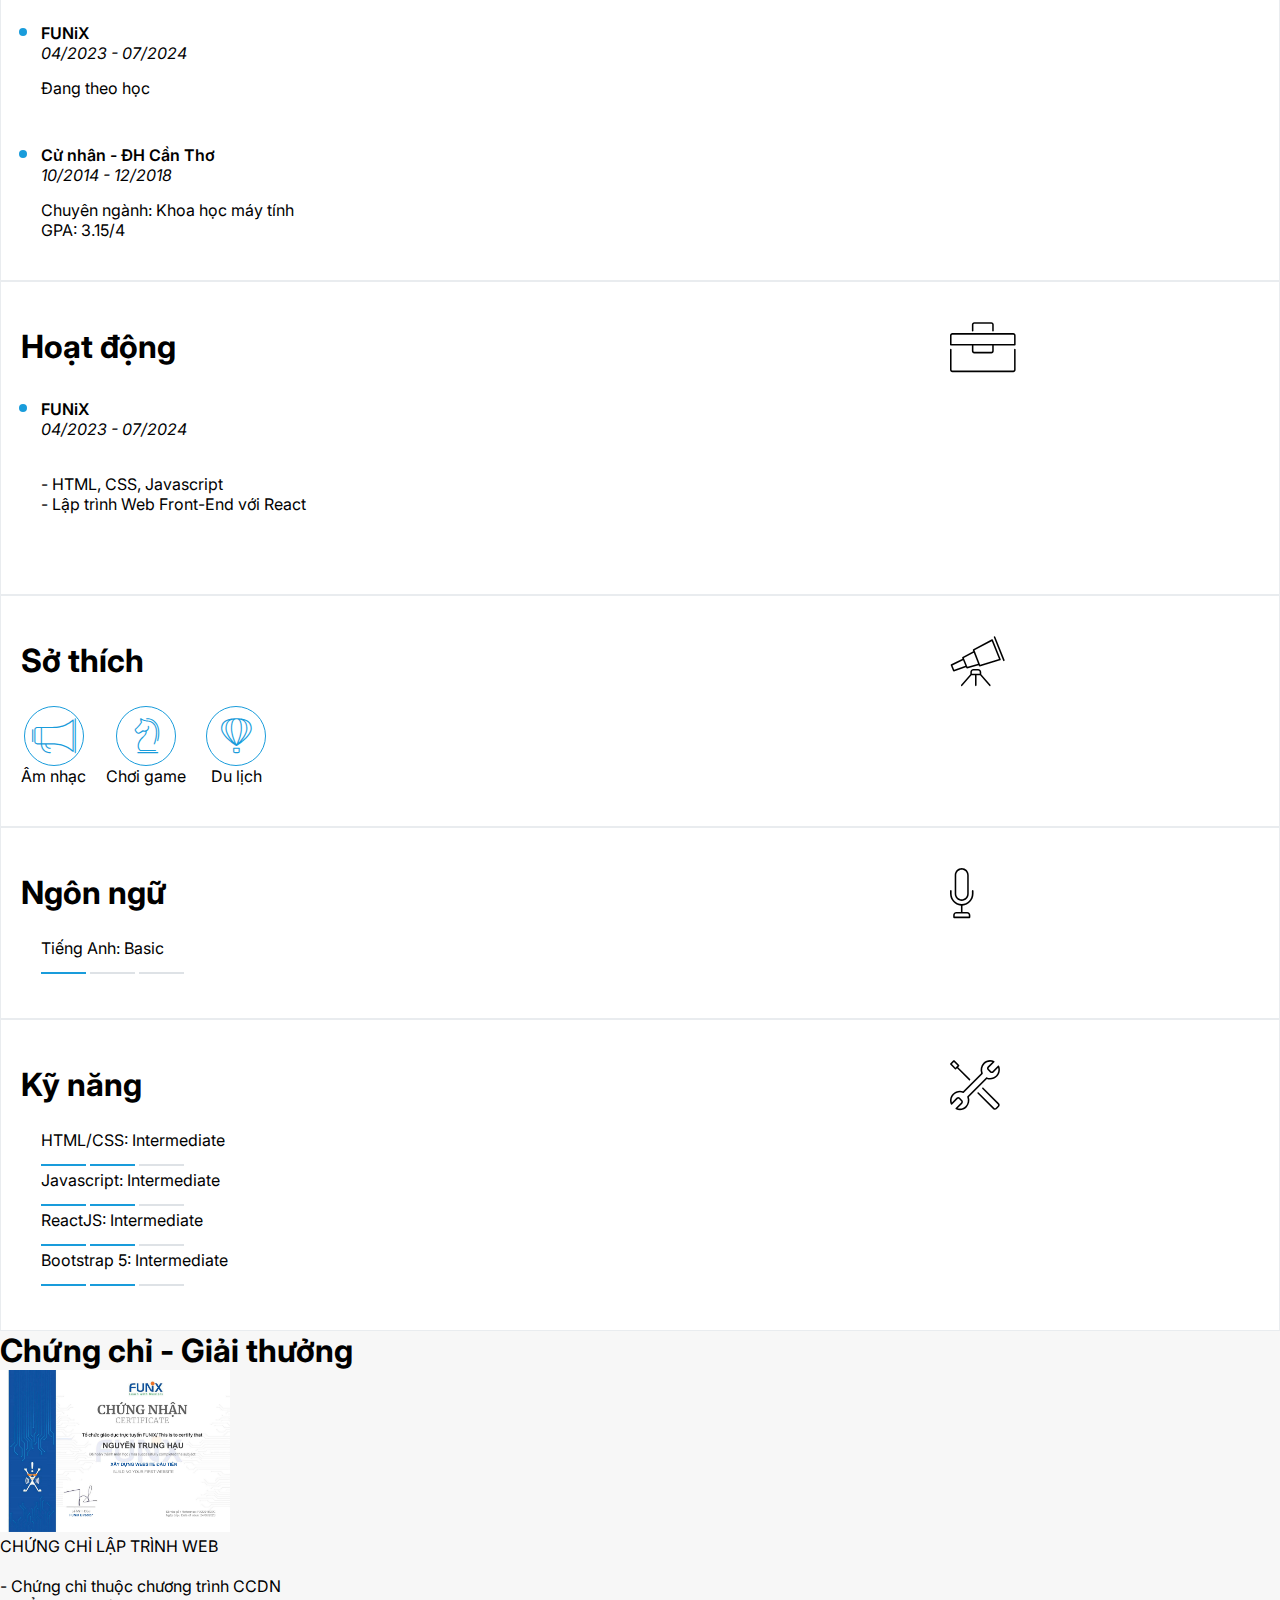
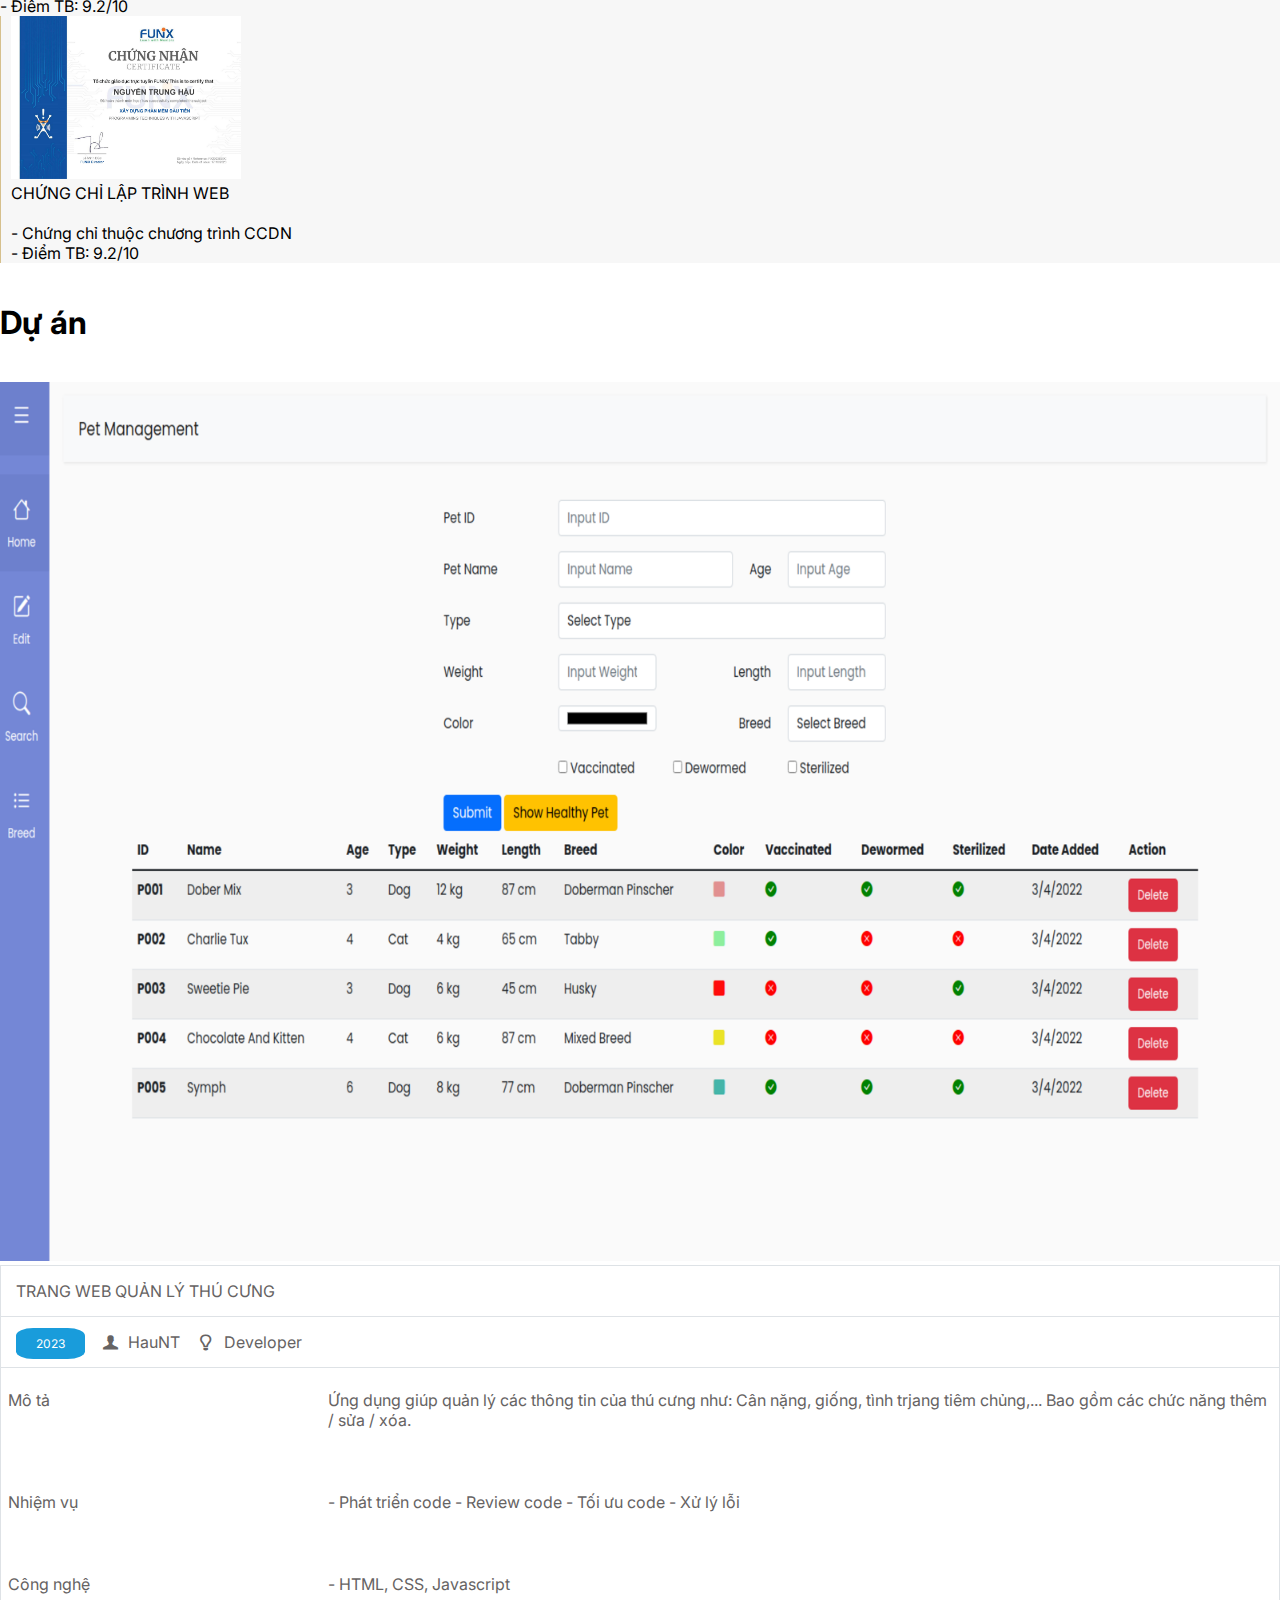
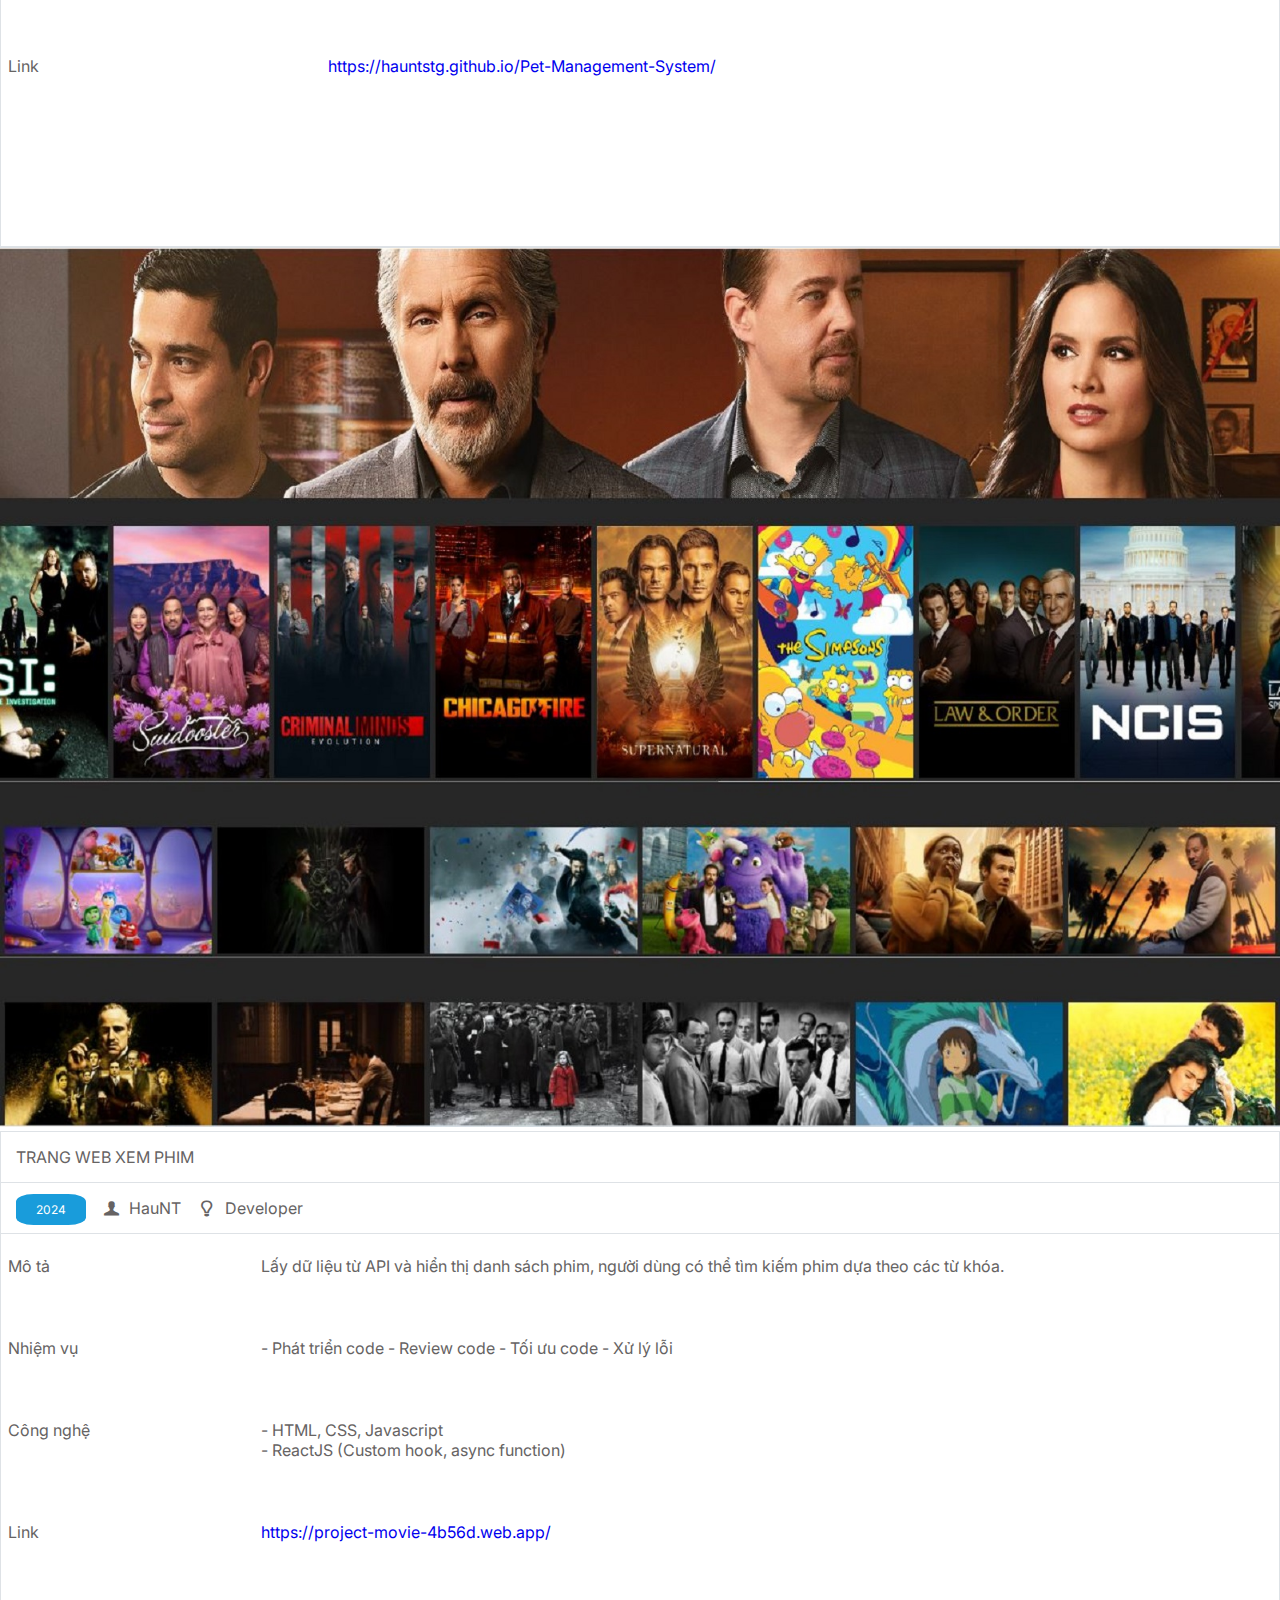
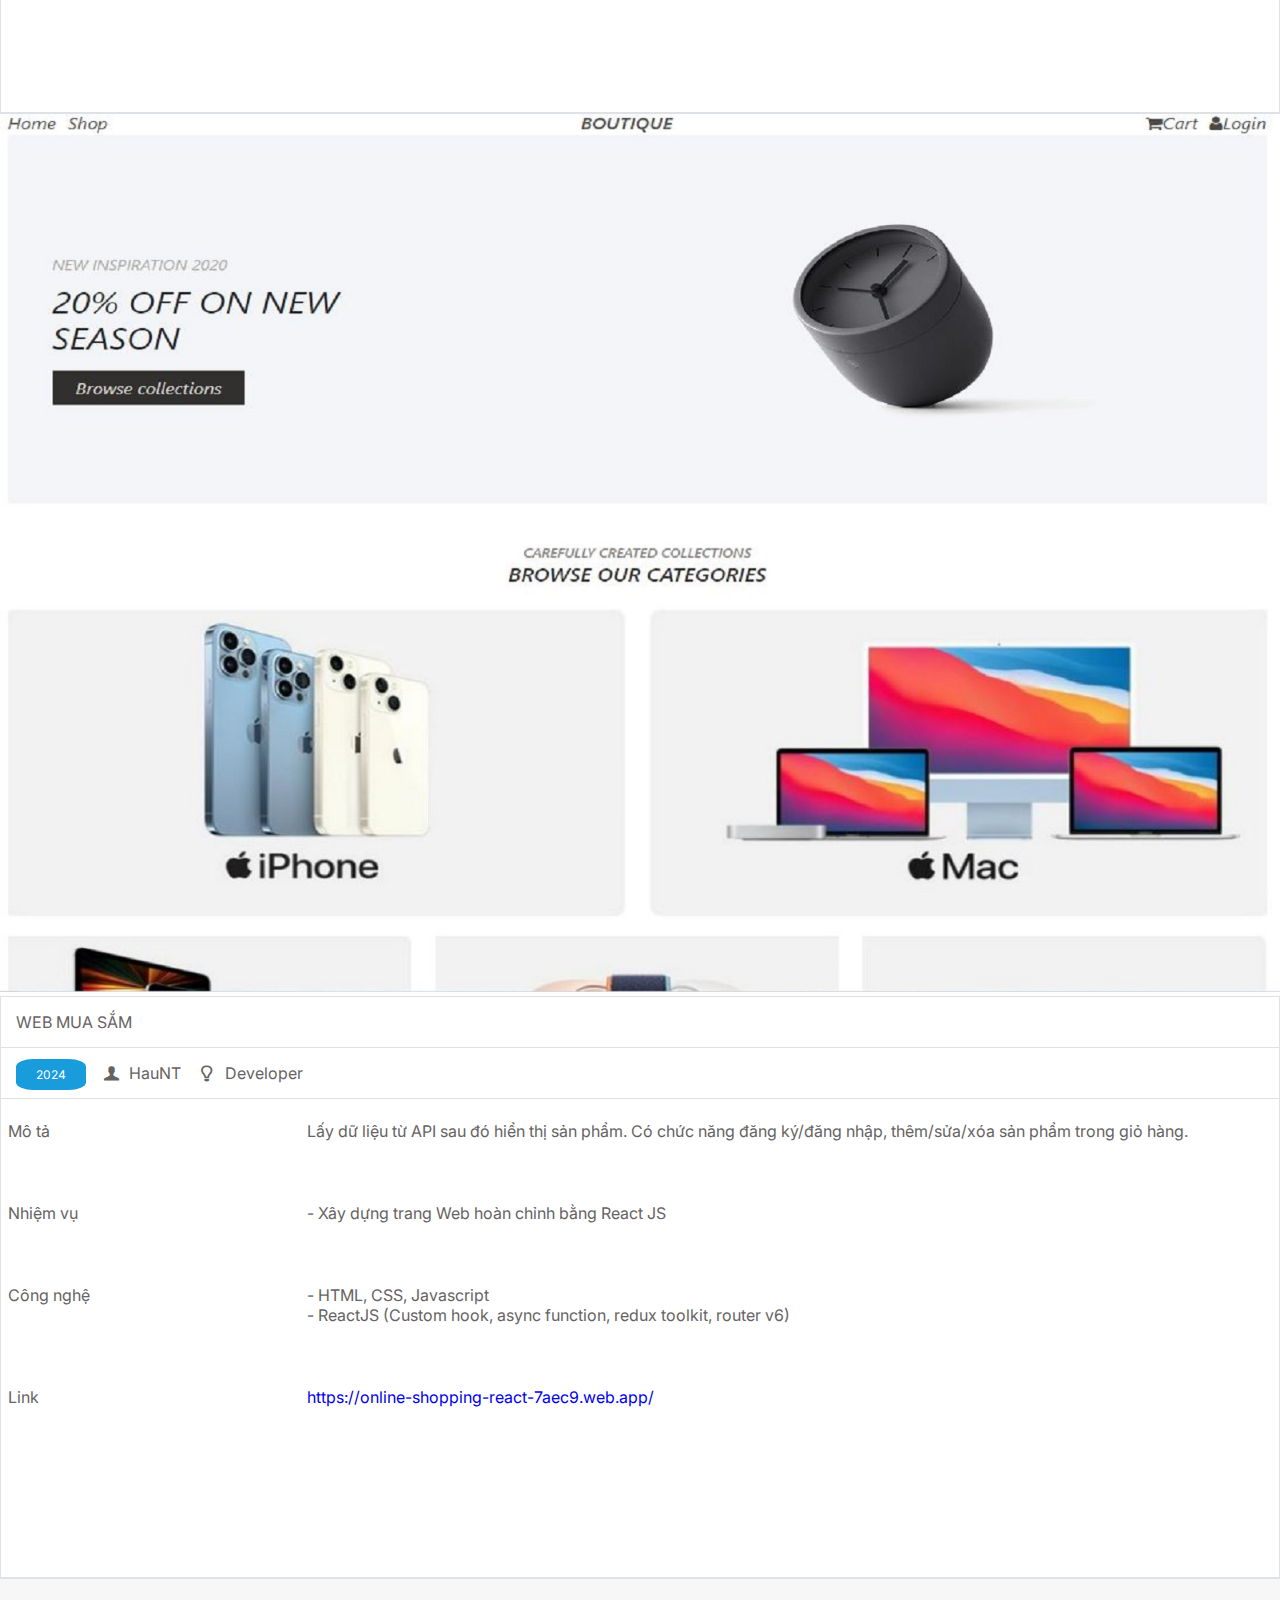
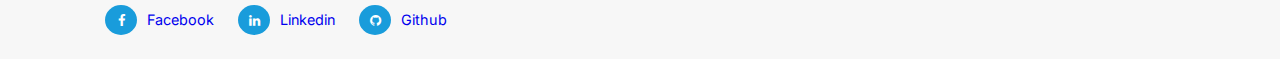
==== commit fcc37807: "hTML" ====
--- a/index.html
+++ b/index.html
@@ -212,7 +212,7 @@
               <i class="ic-tools-2"></i>
               <div class="skill-detail">
                 <div class="skill-item">
-                  <span>HTLML/CSS: Intermediate</span>
+                  <span>HTML/CSS: Intermediate</span>
                   <div class="line-level">
                     <span class="level-active"></span>
                     <span class="level-active"></span>
